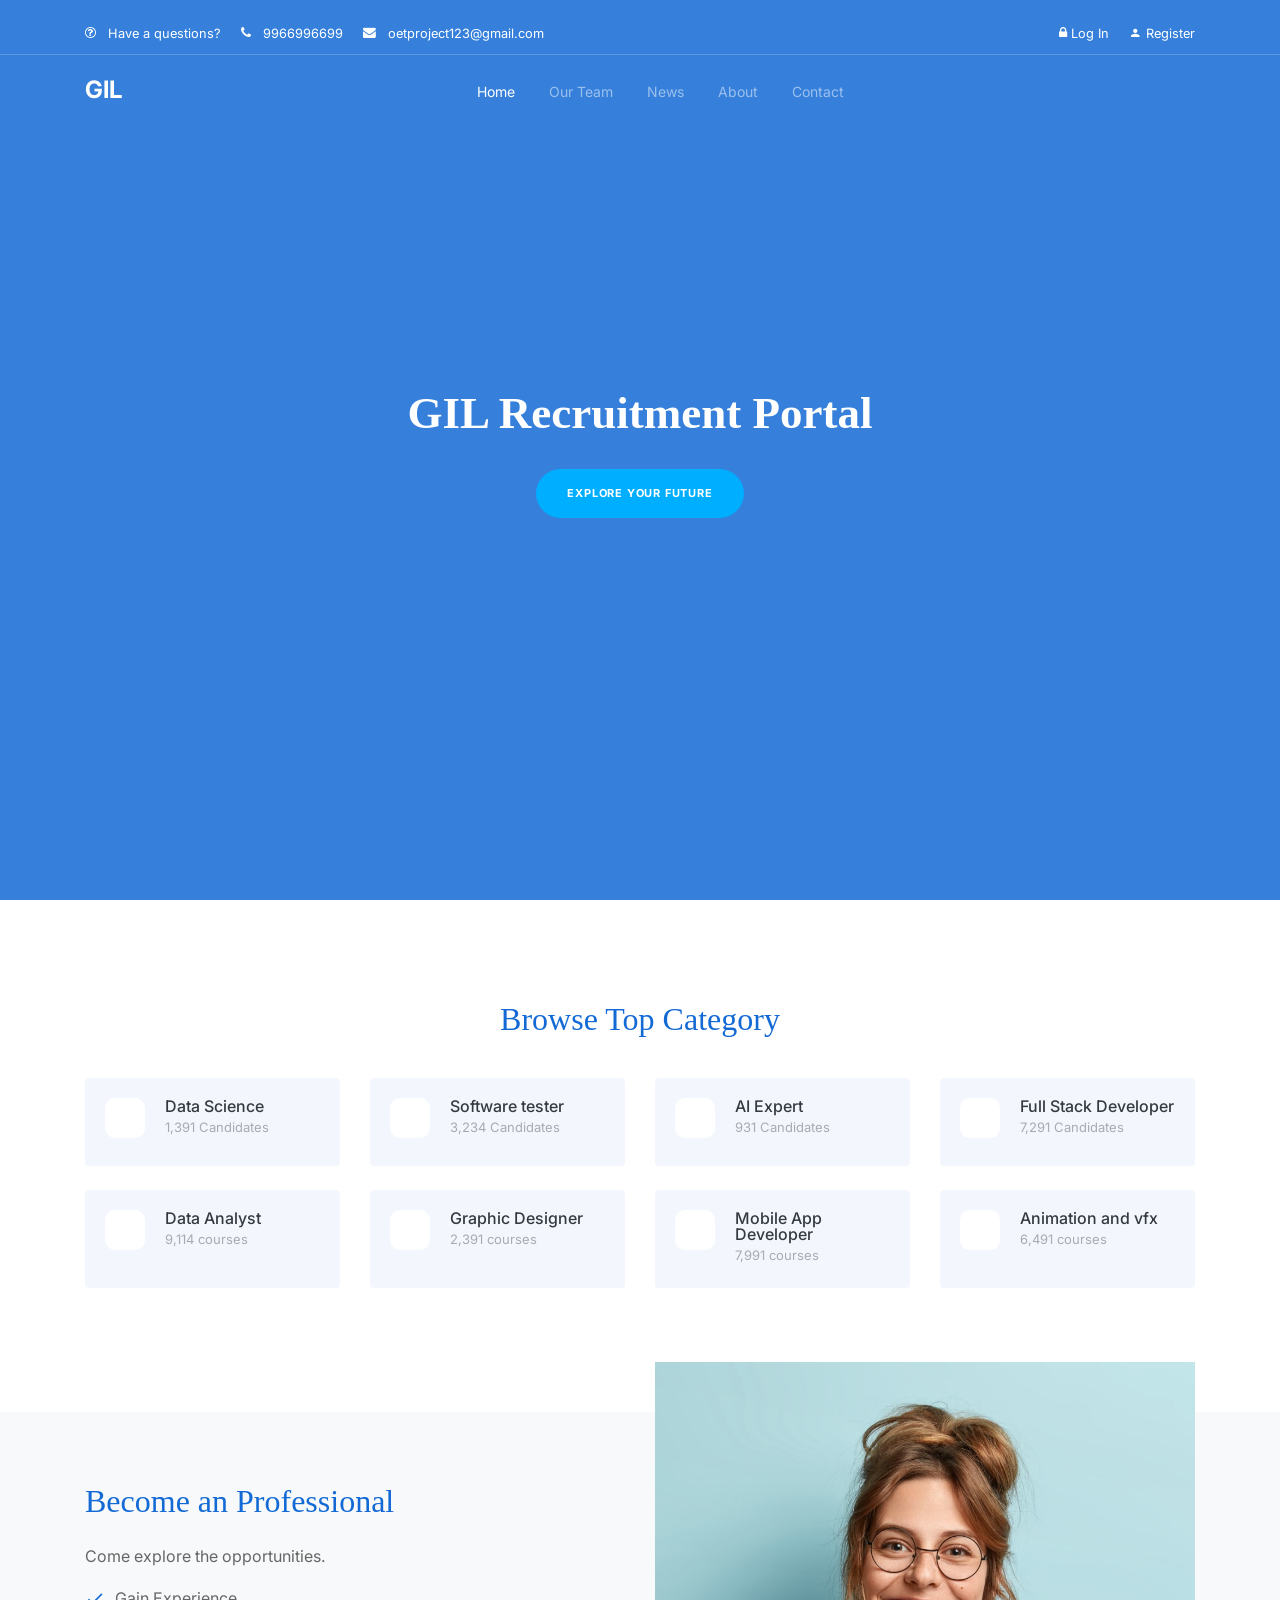
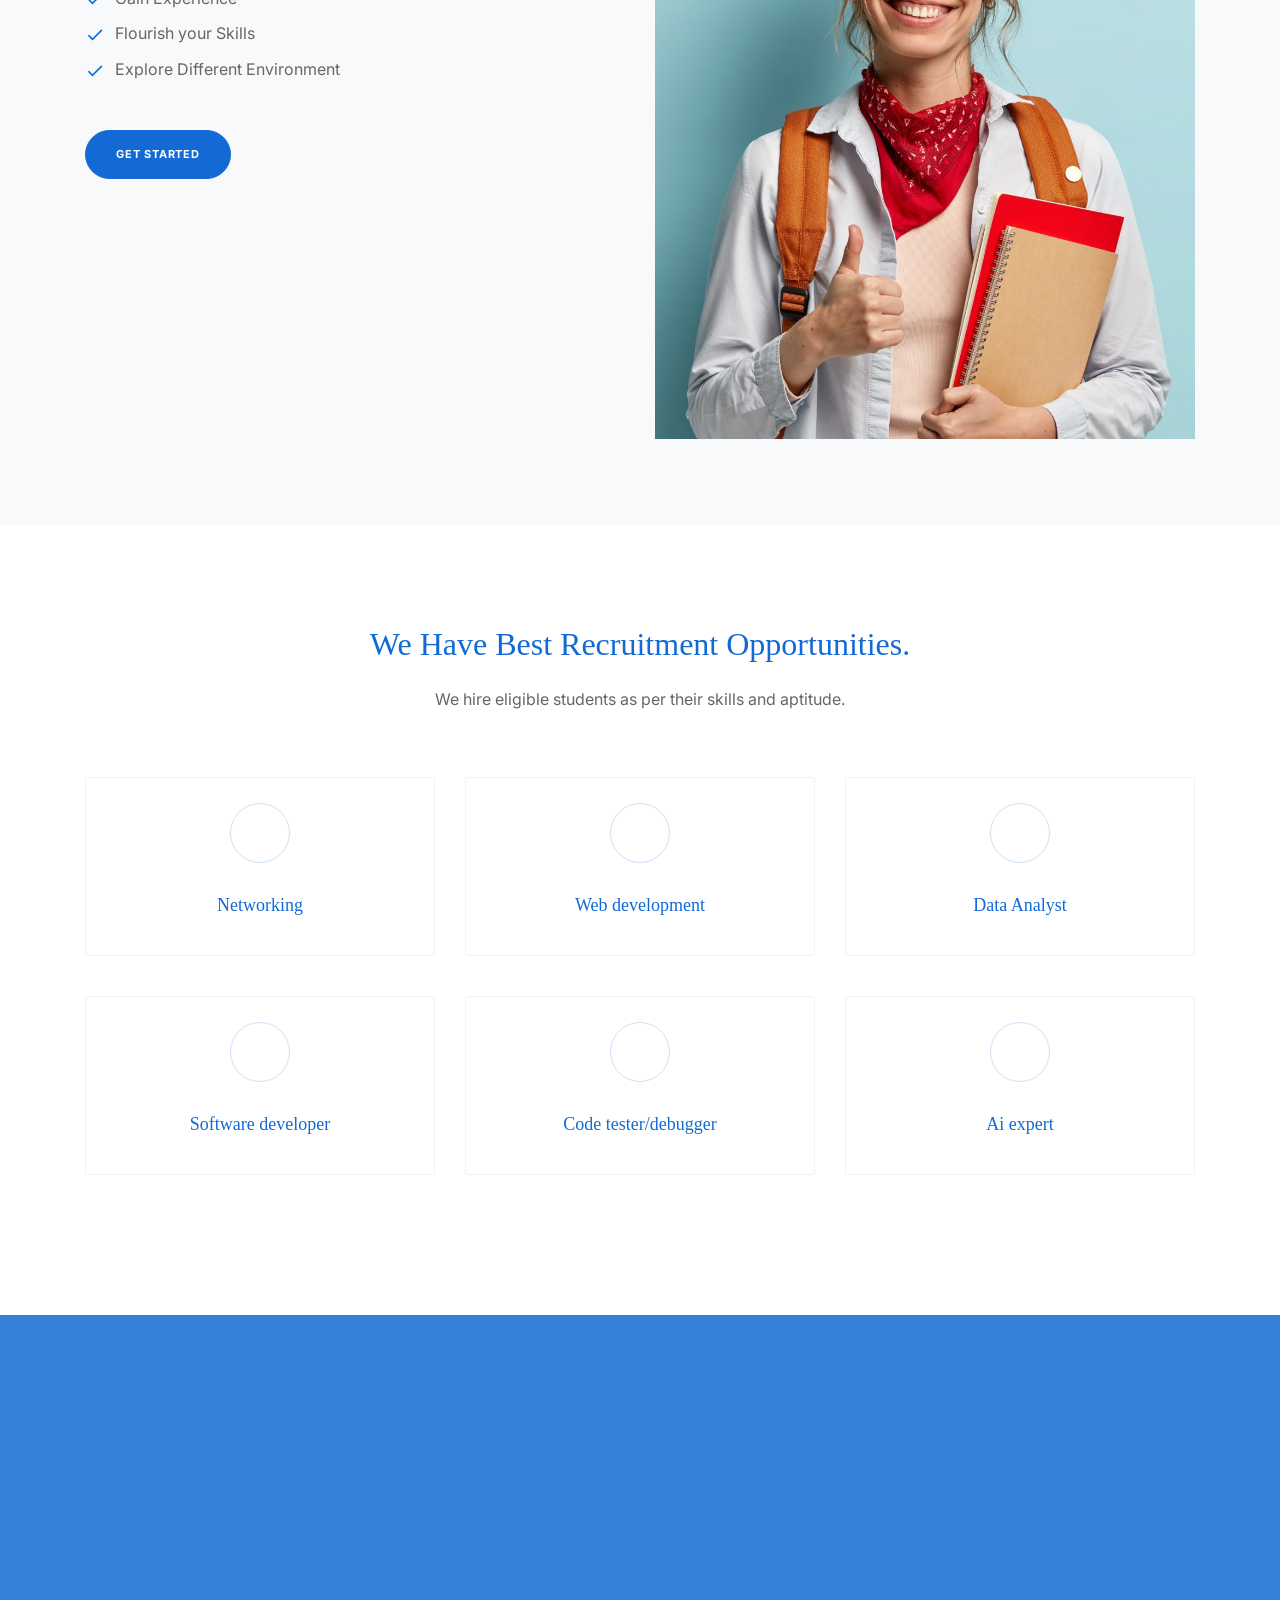
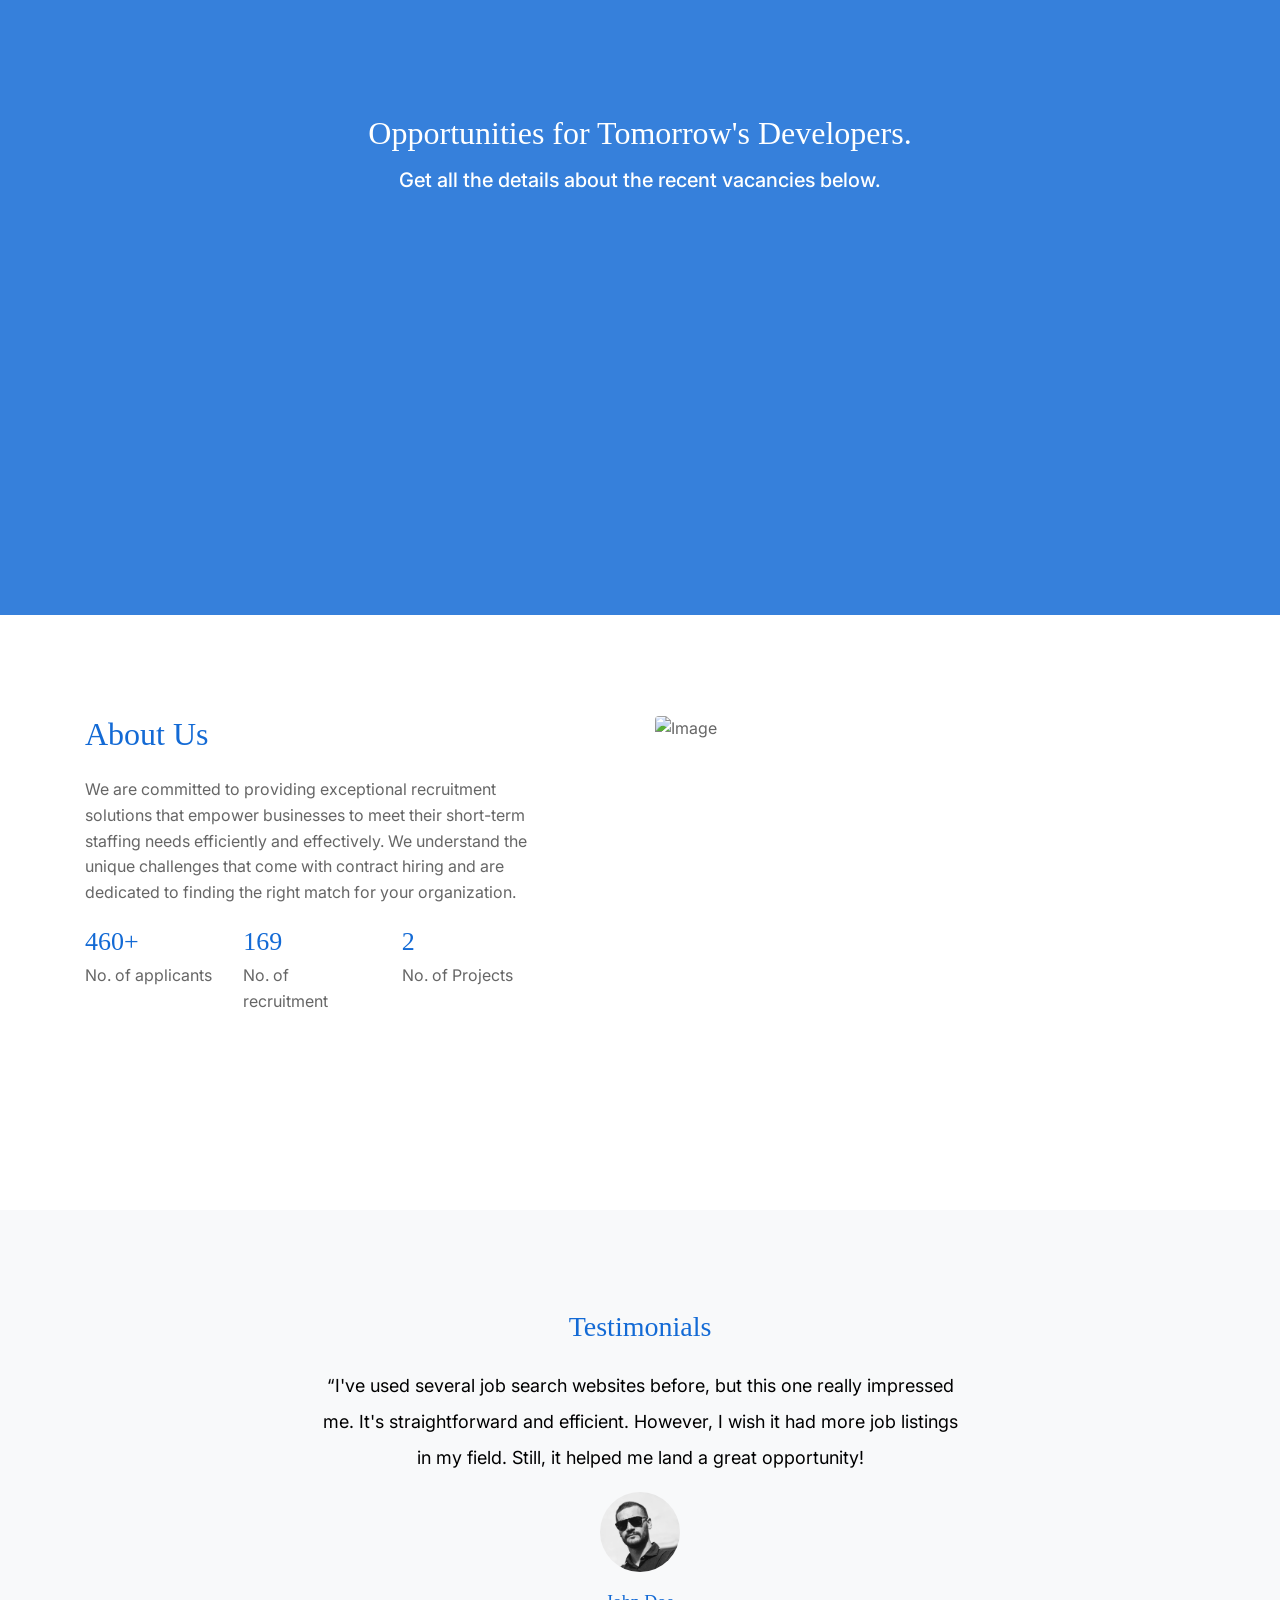
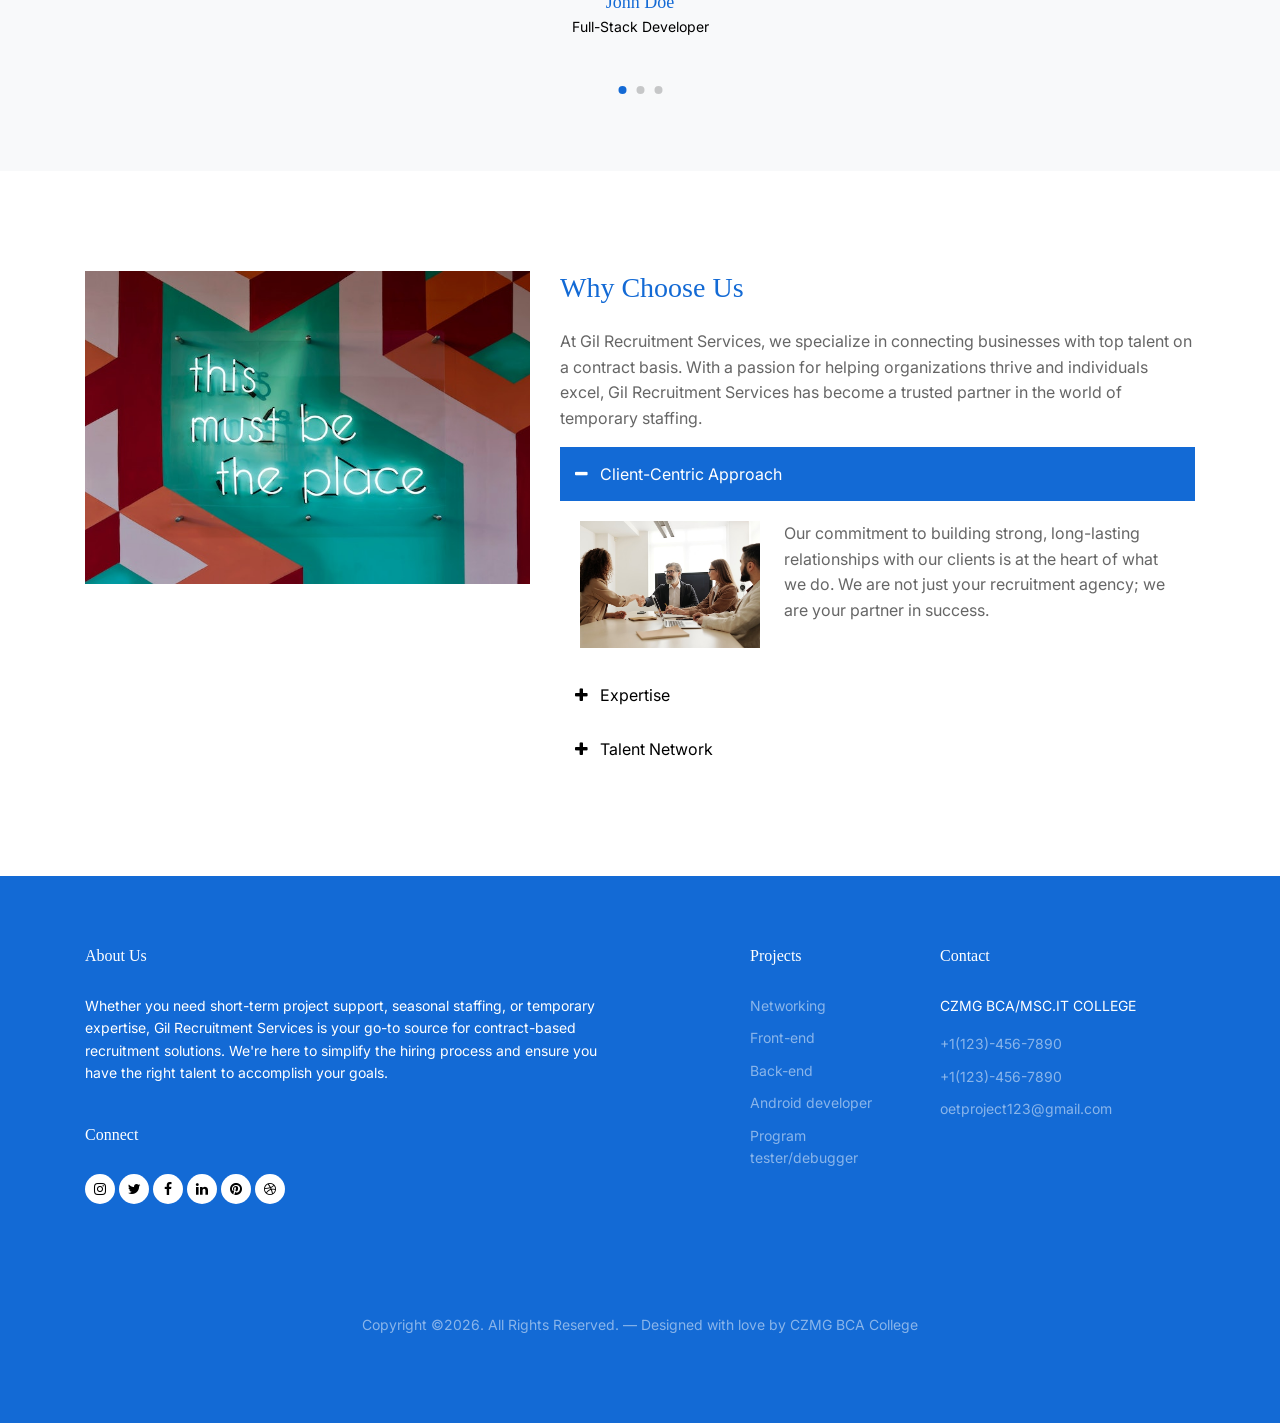
==== index.html @ d631ab60 "continue from main -temp" ====
<!doctype html>
<html lang="en">

<head>
  <meta charset="utf-8">
  <meta name="viewport" content="width=device-width, initial-scale=1, shrink-to-fit=no">
  <meta name="author">
  <link rel="shortcut icon" href="assets/images/favicon.png">

  <meta name="description" content="" />
  <meta name="keywords" content="bootstrap, bootstrap4" />

  <link
    href="https://fonts.googleapis.com/css2?family=Display+Playfair:wght@400;700&family=Inter:wght@400;700&display=swap"
    rel="stylesheet">


  <link rel="stylesheet" href="https://unicons.iconscout.com/release/v4.0.0/css/line.css">
  <link rel="stylesheet" href="assets/css/bootstrap.min.css">
  <link rel="stylesheet" href="assets/css/animate.min.css">
  <link rel="stylesheet" href="assets/css/owl.carousel.min.css">
  <link rel="stylesheet" href="assets/css/owl.theme.default.min.css">
  <link rel="stylesheet" href="assets/css/jquery.fancybox.min.css">
  <link rel="stylesheet" href="assets/fonts/icomoon/style.css">
  <link rel="stylesheet" href="assets/fonts/flaticon/font/flaticon.css">
  <link rel="stylesheet" href="assets/css/aos.css">
  <link rel="stylesheet" href="assets/css/style.css">

  <title>GIL Recruitment Portal</title>
</head>

<body>

  <div class="site-mobile-menu">
    <div class="site-mobile-menu-header">
      <div class="site-mobile-menu-close">
        <span class="icofont-close js-menu-toggle"></span>
      </div>
    </div>
    <div class="site-mobile-menu-body"></div>
  </div>



  <nav class="site-nav mb-5">
    <div class="pb-2 top-bar mb-3">
      <div class="container">
        <div class="row align-items-center">

          <div class="col-6 col-lg-9">
            <a href="#" class="small mr-3"><span class="icon-question-circle-o mr-2"></span> <span
                class="d-none d-lg-inline-block">Have a questions?</span></a>
            <a href="#" class="small mr-3"><span class="icon-phone mr-2"></span> <span
                class="d-none d-lg-inline-block">9966996699</span></a>
            <a href="#" class="small mr-3"><span class="icon-envelope mr-2"></span> <span
                class="d-none d-lg-inline-block">oetproject123@gmail.com</span></a>
          </div>

          <div class="col-6 col-lg-3 text-right">
            <a href="pages/login.php" class="small mr-3">
              <span class="icon-lock"></span>
              Log In
            </a>
            <a href="pages/register.php" class="small">
              <span class="icon-person"></span>
              Register
            </a>
          </div>

        </div>
      </div>
    </div>
    <div class="sticky-nav js-sticky-header">
      <div class="container position-relative">
        <div class="site-navigation text-center">
          <a href="index.html" class="logo menu-absolute m-0">GIL</a>

          <ul class="js-clone-nav d-none d-lg-inline-block site-menu">
            <li class="active"><a href="index.html">Home</a></li>
            <li><a href="pages/staff.html">Our Team</a></li>
            <li><a href="pages/news.html">News</a></li>
            <li><a href="pages/about.html">About</a></li>
            <li><a href="pages/contact.html">Contact</a></li>
          </ul>
          <a href="#" class="burger ml-auto float-right site-menu-toggle js-menu-toggle d-inline-block d-lg-none light"
            data-toggle="collapse" data-target="#main-navbar">
            <span></span>
          </a>

        </div>
      </div>
    </div>
  </nav>


  <div class="untree_co-hero overlay" style="background-image: url('images/hero-img-1-min.jpg');">


    <div class="container" id="#container">
      <div class="row align-items-center justify-content-center">

        <div class="col-12">

          <div class="row justify-content-center ">

            <div class="col-lg-6 text-center ">
              <h1 class="mb-4 heading text-white" data-aos="fade-up" data-aos-delay="100">GIL Recruitment Portal</h1>
              <p class="mb-0" data-aos="fade-up" data-aos-delay="300"><a href="#start" class="btn btn-secondary">Explore
                  your Future</a></p>

            </div>


          </div>

        </div>

      </div> <!-- /.row -->
    </div> <!-- /.container -->

  </div> <!-- /.untree_co-hero -->


  <div class="untree_co-section">
    <div class="container">
      <div class="row justify-content-center mb-3">
        <div class="col-lg-7 text-center" data-aos="fade-up" data-aos-delay="0">
          <h2 class="line-bottom text-center mb-4">Browse Top Category </h2>
        </div>
      </div>
      <div class="row align-items-stretch">
        <div class="col-sm-6 col-md-6 col-lg-3 mb-4" data-aos="fade-up" data-aos-delay="0">
          <a href="#" class="category d-flex align-items-start h-100">
            <div>
              <i class="uil uil-atom"></i>
            </div>
            <div>
              <h3>Data Science</h3>
              <span>1,391 Candidates</span>
            </div>
          </a>
        </div>
        <div class="col-sm-6 col-md-6 col-lg-3 mb-4" data-aos="fade-up" data-aos-delay="100">
          <a href="#" class="category d-flex align-items-start h-100">
            <div>
              <i class="uil uil-briefcase"></i>
            </div>
            <div>
              <h3>Software tester</h3>
              <span>3,234 Candidates</span>
            </div>
          </a>
        </div>
        <div class="col-sm-6 col-md-6 col-lg-3 mb-4" data-aos="fade-up" data-aos-delay="200">
          <a href="#" class="category d-flex align-items-start h-100">
            <div>
              <i class="uil uil-calculator"></i>
            </div>
            <div>
              <h3>AI Expert</h3>
              <span>931 Candidates</span>
            </div>
          </a>
        </div>
        <div class="col-sm-6 col-md-6 col-lg-3 mb-4" data-aos="fade-up" data-aos-delay="300">
          <a href="#" class="category d-flex align-items-start h-100">
            <div>
              <i class="uil uil-pen"></i>
            </div>
            <div>
              <h3>Full Stack Developer</h3>
              <span>7,291 Candidates</span>
            </div>
          </a>
        </div>
        <div class="col-sm-6 col-md-6 col-lg-3 mb-4" data-aos="fade-up" data-aos-delay="0">
          <a href="#" class="category d-flex align-items-start h-100">
            <div>
              <i class="uil uil-atom"></i>
            </div>
            <div>
              <h3>Data Analyst</h3>
              <span>9,114 courses</span>
            </div>
          </a>
        </div>
        <div class="col-sm-6 col-md-6 col-lg-3 mb-4" data-aos="fade-up" data-aos-delay="100">
          <a href="#" class="category d-flex align-items-start h-100">
            <div>
              <i class="uil uil-chart-pie"></i>
            </div>
            <div>
              <h3>Graphic Designer</h3>
              <span>2,391 courses</span>
            </div>
          </a>
        </div>
        <div class="col-sm-6 col-md-6 col-lg-3 mb-4" data-aos="fade-up" data-aos-delay="200">
          <a href="#" class="category d-flex align-items-start h-100">
            <div>
              <i class="uil uil-pen"></i>
            </div>
            <div>
              <h3>Mobile App Developer </h3>
              <span>7,991 courses</span>
            </div>
          </a>
        </div>
        <div class="col-sm-6 col-md-6 col-lg-3 mb-4" data-aos="fade-up" data-aos-delay="300">
          <a href="#" class="category d-flex align-items-start h-100">
            <div>
              <i class="uil uil-circle-layer"></i>
            </div>
            <div>
              <h3>Animation and vfx</h3>
              <span>6,491 courses</span>
            </div>
          </a>
        </div>


      </div>
    </div>
  </div>

  <div class="services-section">
    <div class="container">
      <div class="row justify-content-between">
        <div class="col-lg-4 mb-5 mb-lg-0">

          <div class="section-title mb-3" data-aos="fade-up" data-aos-delay="0">
            <h2 class="line-bottom mb-4" id="start">Become an Professional</h2>
          </div>

          <p data-aos="fade-up" data-aos-delay="100">Come explore the opportunities.</p>

          <ul class="ul-check list-unstyled mb-5 primary" data-aos="fade-up" data-aos-delay="200">
            <li>Gain Experience</li>
            <li>Flourish your Skills</li>
            <li>Explore Different Environment</li>
          </ul>

          <p data-aos="fade-up" data-aos-delay="300"><a href="#" class="btn btn-primary">Get Started</a></p>

        </div>
        <div class="col-lg-6" data-aos="fade-up" data-aos-delay="0">
          <figure class="img-wrap-2">
            <img src="assets/images/teacher-min.jpg" alt="Image" class="img-fluid">
            <div class="dotted"></div>
          </figure>

        </div>
      </div>
    </div>
  </div>



  <div class="untree_co-section">
    <div class="container">
      <div class="row justify-content-center mb-5">
        <div class="col-lg-7 text-center" data-aos="fade-up" data-aos-delay="0">
          <h2 class="line-bottom text-center mb-4">We Have Best Recruitment Opportunities.</h2>
          <p>We hire eligible students as per their skills and aptitude.</p>
        </div>
      </div>
      <div class="row">
        <div class="col-6 col-sm-6 col-md-6 col-lg-4" data-aos="fade-up" data-aos-delay="100">
          <div class="feature">
            <span class="uil uil-pen"></span>
            <h3>Networking</h3>
            
          </div>
        </div>
        <div class="col-6 col-sm-6 col-md-6 col-lg-4" data-aos="fade-up" data-aos-delay="200">
          <div class="feature">
            <span class="uil uil-calculator-alt"></span>
            <h3>Web development</h3>

          </div>
        </div>
        <div class="col-6 col-sm-6 col-md-6 col-lg-4" data-aos="fade-up" data-aos-delay="300">
          <div class="feature">
            <span class="uil uil-book-open"></span>
            <h3>Data Analyst</h3>
            
          </div>
        </div>


        <div class="col-6 col-sm-6 col-md-6 col-lg-4" data-aos="fade-up" data-aos-delay=100">
          <div class="feature">
            <span class="uil uil-book-alt"></span>
            <h3>Software developer</h3>
           
          </div>
        </div>
        <div class="col-6 col-sm-6 col-md-6 col-lg-4" data-aos="fade-up" data-aos-delay="200">
          <div class="feature">
            <span class="uil uil-calculator"></span>
            <h3>Code tester/debugger</h3>
           
          </div>
        </div>
        <div class="col-6 col-sm-6 col-md-6 col-lg-4" data-aos="fade-up" data-aos-delay="300">
          <div class="feature">
            <span class="uil uil-circle-layer"></span>
            <h3>Ai expert</h3>
          
          </div>
        </div>
      </div>
    </div> <!-- /.container -->
  </div> <!-- /.untree_co-section -->

  <div class="untree_co-section pt-0 bg-img overlay" style="background-image: url('images/img-school-1-min.jpg');">
    <div class="container">
      <div class="row align-items-center justify-content-center text-center">
        <div class="col-lg-7">
          <h2 class="text-white mb-3" data-aos="fade-up" data-aos-delay="0">Opportunities for Tomorrow's Developers.
          </h2>
          <p class="text-white h5 mb-4" data-aos="fade-up" data-aos-delay="100">Get all the details about the recent
            vacancies below.</p>
        </div>
      </div>
    </div>
  </div> 

  <div class="untree_co-section">
    <div class="container">
      <div class="row justify-content-between">
        <div class="col-lg-5 mb-5">
          <h2 class="line-bottom mb-4" data-aos="fade-up" data-aos-delay="0">About Us</h2>
          <p data-aos="fade-up" data-aos-delay="100">We are committed to providing exceptional recruitment solutions
            that empower businesses to meet their short-term staffing needs efficiently and effectively. We understand
            the unique challenges that come with contract hiring and are dedicated to finding the right match for your
            organization.
          </p>

          <div class="row count-numbers mb-5">
            <div class="col-4 col-lg-4" data-aos="fade-up" data-aos-delay="0">
              <span class="counter d-block"><span data-number="12023">0</span><span>+</span></span>
              <span class="caption-2">No. of applicants</span>
            </div>
            <div class="col-4 col-lg-4" data-aos="fade-up" data-aos-delay="100">
              <span class="counter d-block"><span data-number="4449">0</span><span></span></span>
              <span class="caption-2">No. of recruitment</span>
            </div>
            <div class="col-4 col-lg-4" data-aos="fade-up" data-aos-delay="100">
              <span class="counter d-block"><span data-number="69">0</span><span></span></span>
              <span class="caption-2">No. of Projects</span>
            </div>
          </div>
        </div>
        <div class="col-lg-6" data-aos="fade-up" data-aos-delay="400">
          


          <img
            src="https://global-uploads.webflow.com/60b9220d74f790b74e1230f9/614e54f54f44a6b7abc39c17_360examples.jpg"
            alt="Image" class="img-fluid rounded">

        </div>
      </div>
    </div>
  </div> 

 

  <div class="untree_co-section bg-light">
    <div class="container">
      <div class="row">
        <div class="col-lg-7 text-center mx-auto">

          <h3 class="line-bottom mb-4">Testimonials</h3>
          <div class="owl-carousel wide-slider-testimonial">
            <div class="item">
              <blockquote class="block-testimonial">

                <p>
                  &ldquo;I've used several job search websites before, but this one really impressed me. It's
                  straightforward and efficient. However, I wish it had more job listings in my field. Still, it helped
                  me land a great opportunity!</p>
                <div class="author">
                  <img src="assets/images/person_1.jpg" alt="Free template by TemplateUX">
                  <h3>John Doe</h3>
                  <p class="position">Full-Stack Developer</p>
                </div>
              </blockquote>
            </div>

            <div class="item">
              <blockquote class="block-testimonial">

                <p>
                  &ldquo;The site's filters and search options make it easy to find relevant job listings. I like that
                  it saves my preferences and sends me job alerts. It's improved my job search process.</p>
                <div class="author">
                  <img src="assets/images/person_2.jpg" alt="Free template by TemplateUX">
                  <h3>James Woodland</h3>
                  <p class="position">Python Developer</p>
                </div>
              </blockquote>
            </div>

            <div class="item">
              <blockquote class="block-testimonial">

                <p>
                  &ldquo;I was hesitant to try another job search website, but this one exceeded my expectations. I
                  found my current job through it, and the company is a perfect fit. Thanks for making my job search
                  easier!.&rdquo;</p>
                <div class="author">
                  <img src="assets/images/person_3.jpg" alt="Free template by TemplateUX">
                  <h3>Rob Smith</h3>
                  <p class="position">Product Designer</p>
                </div>
              </blockquote>
            </div>
          </div>

        </div>
      </div>
    </div>
  </div>


  <div class="untree_co-section">


    <div class="container">
      <div class="row">
        <div class="col-lg-5 mr-auto mb-5 mb-lg-0" data-aos="fade-up" data-aos-delay="0">
          <img src="assets/images/pexels-1.jpg" alt="image" class="img-fluid">
        </div>
        <div class="col-lg-7 ml-auto" data-aos="fade-up" data-aos-delay="100">
          <h3 class="line-bottom mb-4">Why Choose Us</h3>
          <p>At Gil Recruitment Services, we specialize in connecting businesses with top talent on a contract basis.
            With a passion for helping organizations thrive and individuals excel, Gil Recruitment Services has become a
            trusted partner in the world of temporary staffing.
          </p>

          <div class="custom-accordion" id="accordion_1">
            <div class="accordion-item">
              <h2 class="mb-0">
                <button class="btn btn-link" type="button" data-toggle="collapse" data-target="#collapseOne"
                  aria-expanded="true" aria-controls="collapseOne">Client-Centric Approach</button>
              </h2>

              <div id="collapseOne" class="collapse show" aria-labelledby="headingOne" data-parent="#accordion_1">
                <div class="accordion-body">
                  <div class="d-flex">
                    <div class="accordion-img mr-4">
                      <img src="assets/images/pexels-2.jpg" alt="Image" class="img-fluid">
                    </div>
                    <div>
                      <p>Our commitment to building strong, long-lasting relationships with our clients is at the heart
                        of what we do. We are not just your recruitment agency; we are your partner in success.
                      </p>
                    </div>
                  </div>
                </div>
              </div>
            </div> 

            <div class="accordion-item">
              <h2 class="mb-0">
                <button class="btn btn-link collapsed" type="button" data-toggle="collapse" data-target="#collapseTwo"
                  aria-expanded="false" aria-controls="collapseTwo">Expertise</button>
              </h2>
              <div id="collapseTwo" class="collapse" aria-labelledby="headingTwo" data-parent="#accordion_1">
                <div class="accordion-body">
                  <div class="d-flex">
                    <div class="accordion-img mr-4">
                      <img src="assets/images/pexels-2.jpg" alt="Image" class="img-fluid">
                    </div>
                    <div>
                      <p> Our team of experienced recruiters possesses an in-depth understanding of various industries,
                        enabling us to identify candidates with the skills and experience necessary to meet your project
                        needs.
                      </p>
                    </div>
                  </div>
                </div>
              </div>
            </div> 
            <div class="accordion-item">
              <h2 class="mb-0">
                <button class="btn btn-link collapsed" type="button" data-toggle="collapse" data-target="#collapseThree"
                  aria-expanded="false" aria-controls="collapseThree">Talent Network</button>
              </h2>

              <div id="collapseThree" class="collapse" aria-labelledby="headingThree" data-parent="#accordion_1">
                <div class="accordion-body">
                  <div class="d-flex">
                    <div class="accordion-img mr-4">
                      <img src="assets/images/pexels-2.jpg" alt="Image" class="img-fluid">
                    </div>
                    <div>
                      <p> We have an extensive network of pre-screened professionals, ensuring you have access to a pool
                        of qualified individuals ready to hit the ground running.
                      </p>
                    </div>
                  </div>

                </div>
              </div>

            </div> 

          </div>

        </div>
      </div>
    </div>
  </div> 

  <div class="site-footer">


    <div class="container">

      <div class="row">
        <div class="col-lg-6 mr-auto">
          <div class="widget">
            <h3>About Us<span class="text-primary">.</span> </h3>
            <p>Whether you need short-term project support, seasonal staffing, or temporary expertise, Gil Recruitment
              Services is your go-to source for contract-based recruitment solutions. We're here to simplify the hiring
              process and ensure you have the right talent to accomplish your goals.
            </p>
          </div> 
          <div class="widget">
            <h3>Connect</h3>
            <ul class="list-unstyled social">
              <li><a href="#"><span class="icon-instagram"></span></a></li>
              <li><a href="#"><span class="icon-twitter"></span></a></li>
              <li><a href="#"><span class="icon-facebook"></span></a></li>
              <li><a href="#"><span class="icon-linkedin"></span></a></li>
              <li><a href="#"><span class="icon-pinterest"></span></a></li>
              <li><a href="#"><span class="icon-dribbble"></span></a></li>
            </ul>
          </div>
        </div>

        <div class="col-lg-2 ml-auto">
          <div class="widget">
            <h3>Projects</h3>
            <ul class="list-unstyled float-left links">
              <li><a href="#">Networking</a></li>
              <li><a href="#">Front-end</a></li>
              <li><a href="#">Back-end</a></li>
              <li><a href="#">Android developer</a></li>
              <li><a href="#">Program tester/debugger</a></li>
            </ul>
          </div> <!-- /.widget -->
        </div> <!-- /.col-lg-3 -->

        

        <div class="col-lg-3">
          <div class="widget">
            <h3>Contact</h3>
            <address>CZMG BCA/MSC.IT COLLEGE</address>
            <ul class="list-unstyled links mb-4">
              <li><a href="tel://11234567890">+1(123)-456-7890</a></li>
              <li><a href="tel://11234567890">+1(123)-456-7890</a></li>
              <li><a href="mailto:info@mydomain.com">oetproject123@gmail.com</a></li>
            </ul>
          </div> 
        </div>


      </div>

      <div class="row mt-5">
        <div class="col-12 text-center">
          <p> <p class="copyright">Copyright &copy;<script>document.write(new Date().getFullYear());</script>. All Rights Reserved. &mdash; Designed with love by CZMG  BCA College  <!-- License information: https://untree.co/license/ -->
            
        </div>
      </div>
    </div> 

  <div id="overlayer"></div>
  <div class="loader">
    <div class="spinner-border" role="status">
      <span class="sr-only">Loading...</span>
    </div>
  </div>

  <script src="assets/js/jquery-3.4.1.min.js"></script>
  <script src="assets/js/popper.min.js"></script>
  <script src="assets/js/bootstrap.min.js"></script>
  <script src="assets/js/owl.carousel.min.js"></script>
  <script src="assets/js/jquery.animateNumber.min.js"></script>
  <script src="assets/js/jquery.waypoints.min.js"></script>
  <script src="assets/js/jquery.fancybox.min.js"></script>
  <script src="assets/js/jquery.sticky.js"></script>
  <script src="assets/js/aos.js"></script>
  <script src="assets/js/custom.js"></script>


</body>

</html>
---- assets/fonts/icomoon/style.css ----
@font-face {
  font-family: 'icomoon';
  src:  url('fonts/icomoon.eot?10si43');
  src:  url('fonts/icomoon.eot?10si43#iefix') format('embedded-opentype'),
    url('fonts/icomoon.ttf?10si43') format('truetype'),
    url('fonts/icomoon.woff?10si43') format('woff'),
    url('fonts/icomoon.svg?10si43#icomoon') format('svg');
  font-weight: normal;
  font-style: normal;
}

[class^="icon-"], [class*=" icon-"] {
  /* use !important to prevent issues with browser extensions that change fonts */
  font-family: 'icomoon' !important;
  speak: none;
  font-style: normal;
  font-weight: normal;
  font-variant: normal;
  text-transform: none;
  line-height: 1;

  /* Better Font Rendering =========== */
  -webkit-font-smoothing: antialiased;
  -moz-osx-font-smoothing: grayscale;
}

.icon-asterisk:before {
  content: "\f069";
}
.icon-plus:before {
  content: "\f067";
}
.icon-question:before {
  content: "\f128";
}
.icon-minus:before {
  content: "\f068";
}
.icon-glass:before {
  content: "\f000";
}
.icon-music:before {
  content: "\f001";
}
.icon-search:before {
  content: "\f002";
}
.icon-envelope-o:before {
  content: "\f003";
}
.icon-heart:before {
  content: "\f004";
}
.icon-star:before {
  content: "\f005";
}
.icon-star-o:before {
  content: "\f006";
}
.icon-user:before {
  content: "\f007";
}
.icon-film:before {
  content: "\f008";
}
.icon-th-large:before {
  content: "\f009";
}
.icon-th:before {
  content: "\f00a";
}
.icon-th-list:before {
  content: "\f00b";
}
.icon-check:before {
  content: "\f00c";
}
.icon-close:before {
  content: "\f00d";
}
.icon-remove:before {
  content: "\f00d";
}
.icon-times:before {
  content: "\f00d";
}
.icon-search-plus:before {
  content: "\f00e";
}
.icon-search-minus:before {
  content: "\f010";
}
.icon-power-off:before {
  content: "\f011";
}
.icon-signal:before {
  content: "\f012";
}
.icon-cog:before {
  content: "\f013";
}
.icon-gear:before {
  content: "\f013";
}
.icon-trash-o:before {
  content: "\f014";
}
.icon-home:before {
  content: "\f015";
}
.icon-file-o:before {
  content: "\f016";
}
.icon-clock-o:before {
  content: "\f017";
}
.icon-road:before {
  content: "\f018";
}
.icon-download:before {
  content: "\f019";
}
.icon-arrow-circle-o-down:before {
  content: "\f01a";
}
.icon-arrow-circle-o-up:before {
  content: "\f01b";
}
.icon-inbox:before {
  content: "\f01c";
}
.icon-play-circle-o:before {
  content: "\f01d";
}
.icon-repeat:before {
  content: "\f01e";
}
.icon-rotate-right:before {
  content: "\f01e";
}
.icon-refresh:before {
  content: "\f021";
}
.icon-list-alt:before {
  content: "\f022";
}
.icon-lock:before {
  content: "\f023";
}
.icon-flag:before {
  content: "\f024";
}
.icon-headphones:before {
  content: "\f025";
}
.icon-volume-off:before {
  content: "\f026";
}
.icon-volume-down:before {
  content: "\f027";
}
.icon-volume-up:before {
  content: "\f028";
}
.icon-qrcode:before {
  content: "\f029";
}
.icon-barcode:before {
  content: "\f02a";
}
.icon-tag:before {
  content: "\f02b";
}
.icon-tags:before {
  content: "\f02c";
}
.icon-book:before {
  content: "\f02d";
}
.icon-bookmark:before {
  content: "\f02e";
}
.icon-print:before {
  content: "\f02f";
}
.icon-camera:before {
  content: "\f030";
}
.icon-font:before {
  content: "\f031";
}
.icon-bold:before {
  content: "\f032";
}
.icon-italic:before {
  content: "\f033";
}
.icon-text-height:before {
  content: "\f034";
}
.icon-text-width:before {
  content: "\f035";
}
.icon-align-left:before {
  content: "\f036";
}
.icon-align-center:before {
  content: "\f037";
}
.icon-align-right:before {
  content: "\f038";
}
.icon-align-justify:before {
  content: "\f039";
}
.icon-list:before {
  content: "\f03a";
}
.icon-dedent:before {
  content: "\f03b";
}
.icon-outdent:before {
  content: "\f03b";
}
.icon-indent:before {
  content: "\f03c";
}
.icon-video-camera:before {
  content: "\f03d";
}
.icon-image:before {
  content: "\f03e";
}
.icon-photo:before {
  content: "\f03e";
}
.icon-picture-o:before {
  content: "\f03e";
}
.icon-pencil:before {
  content: "\f040";
}
.icon-map-marker:before {
  content: "\f041";
}
.icon-adjust:before {
  content: "\f042";
}
.icon-tint:before {
  content: "\f043";
}
.icon-edit:before {
  content: "\f044";
}
.icon-pencil-square-o:before {
  content: "\f044";
}
.icon-share-square-o:before {
  content: "\f045";
}
.icon-check-square-o:before {
  content: "\f046";
}
.icon-arrows:before {
  content: "\f047";
}
.icon-step-backward:before {
  content: "\f048";
}
.icon-fast-backward:before {
  content: "\f049";
}
.icon-backward:before {
  content: "\f04a";
}
.icon-play:before {
  content: "\f04b";
}
.icon-pause:before {
  content: "\f04c";
}
.icon-stop:before {
  content: "\f04d";
}
.icon-forward:before {
  content: "\f04e";
}
.icon-fast-forward:before {
  content: "\f050";
}
.icon-step-forward:before {
  content: "\f051";
}
.icon-eject:before {
  content: "\f052";
}
.icon-chevron-left:before {
  content: "\f053";
}
.icon-chevron-right:before {
  content: "\f054";
}
.icon-plus-circle:before {
  content: "\f055";
}
.icon-minus-circle:before {
  content: "\f056";
}
.icon-times-circle:before {
  content: "\f057";
}
.icon-check-circle:before {
  content: "\f058";
}
.icon-question-circle:before {
  content: "\f059";
}
.icon-info-circle:before {
  content: "\f05a";
}
.icon-crosshairs:before {
  content: "\f05b";
}
.icon-times-circle-o:before {
  content: "\f05c";
}
.icon-check-circle-o:before {
  content: "\f05d";
}
.icon-ban:before {
  content: "\f05e";
}
.icon-arrow-left:before {
  content: "\f060";
}
.icon-arrow-right:before {
  content: "\f061";
}
.icon-arrow-up:before {
  content: "\f062";
}
.icon-arrow-down:before {
  content: "\f063";
}
.icon-mail-forward:before {
  content: "\f064";
}
.icon-share:before {
  content: "\f064";
}
.icon-expand:before {
  content: "\f065";
}
.icon-compress:before {
  content: "\f066";
}
.icon-exclamation-circle:before {
  content: "\f06a";
}
.icon-gift:before {
  content: "\f06b";
}
.icon-leaf:before {
  content: "\f06c";
}
.icon-fire:before {
  content: "\f06d";
}
.icon-eye:before {
  content: "\f06e";
}
.icon-eye-slash:before {
  content: "\f070";
}
.icon-exclamation-triangle:before {
  content: "\f071";
}
.icon-warning:before {
  content: "\f071";
}
.icon-plane:before {
  content: "\f072";
}
.icon-calendar:before {
  content: "\f073";
}
.icon-random:before {
  content: "\f074";
}
.icon-comment:before {
  content: "\f075";
}
.icon-magnet:before {
  content: "\f076";
}
.icon-chevron-up:before {
  content: "\f077";
}
.icon-chevron-down:before {
  content: "\f078";
}
.icon-retweet:before {
  content: "\f079";
}
.icon-shopping-cart:before {
  content: "\f07a";
}
.icon-folder:before {
  content: "\f07b";
}
.icon-folder-open:before {
  content: "\f07c";
}
.icon-arrows-v:before {
  content: "\f07d";
}
.icon-arrows-h:before {
  content: "\f07e";
}
.icon-bar-chart:before {
  content: "\f080";
}
.icon-bar-chart-o:before {
  content: "\f080";
}
.icon-twitter-square:before {
  content: "\f081";
}
.icon-facebook-square:before {
  content: "\f082";
}
.icon-camera-retro:before {
  content: "\f083";
}
.icon-key:before {
  content: "\f084";
}
.icon-cogs:before {
  content: "\f085";
}
.icon-gears:before {
  content: "\f085";
}
.icon-comments:before {
  content: "\f086";
}
.icon-thumbs-o-up:before {
  content: "\f087";
}
.icon-thumbs-o-down:before {
  content: "\f088";
}
.icon-star-half:before {
  content: "\f089";
}
.icon-heart-o:before {
  content: "\f08a";
}
.icon-sign-out:before {
  content: "\f08b";
}
.icon-linkedin-square:before {
  content: "\f08c";
}
.icon-thumb-tack:before {
  content: "\f08d";
}
.icon-external-link:before {
  content: "\f08e";
}
.icon-sign-in:before {
  content: "\f090";
}
.icon-trophy:before {
  content: "\f091";
}
.icon-github-square:before {
  content: "\f092";
}
.icon-upload:before {
  content: "\f093";
}
.icon-lemon-o:before {
  content: "\f094";
}
.icon-phone:before {
  content: "\f095";
}
.icon-square-o:before {
  content: "\f096";
}
.icon-bookmark-o:before {
  content: "\f097";
}
.icon-phone-square:before {
  content: "\f098";
}
.icon-twitter:before {
  content: "\f099";
}
.icon-facebook:before {
  content: "\f09a";
}
.icon-facebook-f:before {
  content: "\f09a";
}
.icon-github:before {
  content: "\f09b";
}
.icon-unlock:before {
  content: "\f09c";
}
.icon-credit-card:before {
  content: "\f09d";
}
.icon-feed:before {
  content: "\f09e";
}
.icon-rss:before {
  content: "\f09e";
}
.icon-hdd-o:before {
  content: "\f0a0";
}
.icon-bullhorn:before {
  content: "\f0a1";
}
.icon-bell-o:before {
  content: "\f0a2";
}
.icon-certificate:before {
  content: "\f0a3";
}
.icon-hand-o-right:before {
  content: "\f0a4";
}
.icon-hand-o-left:before {
  content: "\f0a5";
}
.icon-hand-o-up:before {
  content: "\f0a6";
}
.icon-hand-o-down:before {
  content: "\f0a7";
}
.icon-arrow-circle-left:before {
  content: "\f0a8";
}
.icon-arrow-circle-right:before {
  content: "\f0a9";
}
.icon-arrow-circle-up:before {
  content: "\f0aa";
}
.icon-arrow-circle-down:before {
  content: "\f0ab";
}
.icon-globe:before {
  content: "\f0ac";
}
.icon-wrench:before {
  content: "\f0ad";
}
.icon-tasks:before {
  content: "\f0ae";
}
.icon-filter:before {
  content: "\f0b0";
}
.icon-briefcase:before {
  content: "\f0b1";
}
.icon-arrows-alt:before {
  content: "\f0b2";
}
.icon-group:before {
  content: "\f0c0";
}
.icon-users:before {
  content: "\f0c0";
}
.icon-chain:before {
  content: "\f0c1";
}
.icon-link:before {
  content: "\f0c1";
}
.icon-cloud:before {
  content: "\f0c2";
}
.icon-flask:before {
  content: "\f0c3";
}
.icon-cut:before {
  content: "\f0c4";
}
.icon-scissors:before {
  content: "\f0c4";
}
.icon-copy:before {
  content: "\f0c5";
}
.icon-files-o:before {
  content: "\f0c5";
}
.icon-paperclip:before {
  content: "\f0c6";
}
.icon-floppy-o:before {
  content: "\f0c7";
}
.icon-save:before {
  content: "\f0c7";
}
.icon-square:before {
  content: "\f0c8";
}
.icon-bars:before {
  content: "\f0c9";
}
.icon-navicon:before {
  content: "\f0c9";
}
.icon-reorder:before {
  content: "\f0c9";
}
.icon-list-ul:before {
  content: "\f0ca";
}
.icon-list-ol:before {
  content: "\f0cb";
}
.icon-strikethrough:before {
  content: "\f0cc";
}
.icon-underline:before {
  content: "\f0cd";
}
.icon-table:before {
  content: "\f0ce";
}
.icon-magic:before {
  content: "\f0d0";
}
.icon-truck:before {
  content: "\f0d1";
}
.icon-pinterest:before {
  content: "\f0d2";
}
.icon-pinterest-square:before {
  content: "\f0d3";
}
.icon-google-plus-square:before {
  content: "\f0d4";
}
.icon-google-plus:before {
  content: "\f0d5";
}
.icon-money:before {
  content: "\f0d6";
}
.icon-caret-down:before {
  content: "\f0d7";
}
.icon-caret-up:before {
  content: "\f0d8";
}
.icon-caret-left:before {
  content: "\f0d9";
}
.icon-caret-right:before {
  content: "\f0da";
}
.icon-columns:before {
  content: "\f0db";
}
.icon-sort:before {
  content: "\f0dc";
}
.icon-unsorted:before {
  content: "\f0dc";
}
.icon-sort-desc:before {
  content: "\f0dd";
}
.icon-sort-down:before {
  content: "\f0dd";
}
.icon-sort-asc:before {
  content: "\f0de";
}
.icon-sort-up:before {
  content: "\f0de";
}
.icon-envelope:before {
  content: "\f0e0";
}
.icon-linkedin:before {
  content: "\f0e1";
}
.icon-rotate-left:before {
  content: "\f0e2";
}
.icon-undo:before {
  content: "\f0e2";
}
.icon-gavel:before {
  content: "\f0e3";
}
.icon-legal:before {
  content: "\f0e3";
}
.icon-dashboard:before {
  content: "\f0e4";
}
.icon-tachometer:before {
  content: "\f0e4";
}
.icon-comment-o:before {
  content: "\f0e5";
}
.icon-comments-o:before {
  content: "\f0e6";
}
.icon-bolt:before {
  content: "\f0e7";
}
.icon-flash:before {
  content: "\f0e7";
}
.icon-sitemap:before {
  content: "\f0e8";
}
.icon-umbrella:before {
  content: "\f0e9";
}
.icon-clipboard:before {
  content: "\f0ea";
}
.icon-paste:before {
  content: "\f0ea";
}
.icon-lightbulb-o:before {
  content: "\f0eb";
}
.icon-exchange:before {
  content: "\f0ec";
}
.icon-cloud-download:before {
  content: "\f0ed";
}
.icon-cloud-upload:before {
  content: "\f0ee";
}
.icon-user-md:before {
  content: "\f0f0";
}
.icon-stethoscope:before {
  content: "\f0f1";
}
.icon-suitcase:before {
  content: "\f0f2";
}
.icon-bell:before {
  content: "\f0f3";
}
.icon-coffee:before {
  content: "\f0f4";
}
.icon-cutlery:before {
  content: "\f0f5";
}
.icon-file-text-o:before {
  content: "\f0f6";
}
.icon-building-o:before {
  content: "\f0f7";
}
.icon-hospital-o:before {
  content: "\f0f8";
}
.icon-ambulance:before {
  content: "\f0f9";
}
.icon-medkit:before {
  content: "\f0fa";
}
.icon-fighter-jet:before {
  content: "\f0fb";
}
.icon-beer:before {
  content: "\f0fc";
}
.icon-h-square:before {
  content: "\f0fd";
}
.icon-plus-square:before {
  content: "\f0fe";
}
.icon-angle-double-left:before {
  content: "\f100";
}
.icon-angle-double-right:before {
  content: "\f101";
}
.icon-angle-double-up:before {
  content: "\f102";
}
.icon-angle-double-down:before {
  content: "\f103";
}
.icon-angle-left:before {
  content: "\f104";
}
.icon-angle-right:before {
  content: "\f105";
}
.icon-angle-up:before {
  content: "\f106";
}
.icon-angle-down:before {
  content: "\f107";
}
.icon-desktop:before {
  content: "\f108";
}
.icon-laptop:before {
  content: "\f109";
}
.icon-tablet:before {
  content: "\f10a";
}
.icon-mobile:before {
  content: "\f10b";
}
.icon-mobile-phone:before {
  content: "\f10b";
}
.icon-circle-o:before {
  content: "\f10c";
}
.icon-quote-left:before {
  content: "\f10d";
}
.icon-quote-right:before {
  content: "\f10e";
}
.icon-spinner:before {
  content: "\f110";
}
.icon-circle:before {
  content: "\f111";
}
.icon-mail-reply:before {
  content: "\f112";
}
.icon-reply:before {
  content: "\f112";
}
.icon-github-alt:before {
  content: "\f113";
}
.icon-folder-o:before {
  content: "\f114";
}
.icon-folder-open-o:before {
  content: "\f115";
}
.icon-smile-o:before {
  content: "\f118";
}
.icon-frown-o:before {
  content: "\f119";
}
.icon-meh-o:before {
  content: "\f11a";
}
.icon-gamepad:before {
  content: "\f11b";
}
.icon-keyboard-o:before {
  content: "\f11c";
}
.icon-flag-o:before {
  content: "\f11d";
}
.icon-flag-checkered:before {
  content: "\f11e";
}
.icon-terminal:before {
  content: "\f120";
}
.icon-code:before {
  content: "\f121";
}
.icon-mail-reply-all:before {
  content: "\f122";
}
.icon-reply-all:before {
  content: "\f122";
}
.icon-star-half-empty:before {
  content: "\f123";
}
.icon-star-half-full:before {
  content: "\f123";
}
.icon-star-half-o:before {
  content: "\f123";
}
.icon-location-arrow:before {
  content: "\f124";
}
.icon-crop:before {
  content: "\f125";
}
.icon-code-fork:before {
  content: "\f126";
}
.icon-chain-broken:before {
  content: "\f127";
}
.icon-unlink:before {
  content: "\f127";
}
.icon-info:before {
  content: "\f129";
}
.icon-exclamation:before {
  content: "\f12a";
}
.icon-superscript:before {
  content: "\f12b";
}
.icon-subscript:before {
  content: "\f12c";
}
.icon-eraser:before {
  content: "\f12d";
}
.icon-puzzle-piece:before {
  content: "\f12e";
}
.icon-microphone:before {
  content: "\f130";
}
.icon-microphone-slash:before {
  content: "\f131";
}
.icon-shield:before {
  content: "\f132";
}
.icon-calendar-o:before {
  content: "\f133";
}
.icon-fire-extinguisher:before {
  content: "\f134";
}
.icon-rocket:before {
  content: "\f135";
}
.icon-maxcdn:before {
  content: "\f136";
}
.icon-chevron-circle-left:before {
  content: "\f137";
}
.icon-chevron-circle-right:before {
  content: "\f138";
}
.icon-chevron-circle-up:before {
  content: "\f139";
}
.icon-chevron-circle-down:before {
  content: "\f13a";
}
.icon-html5:before {
  content: "\f13b";
}
.icon-css3:before {
  content: "\f13c";
}
.icon-anchor:before {
  content: "\f13d";
}
.icon-unlock-alt:before {
  content: "\f13e";
}
.icon-bullseye:before {
  content: "\f140";
}
.icon-ellipsis-h:before {
  content: "\f141";
}
.icon-ellipsis-v:before {
  content: "\f142";
}
.icon-rss-square:before {
  content: "\f143";
}
.icon-play-circle:before {
  content: "\f144";
}
.icon-ticket:before {
  content: "\f145";
}
.icon-minus-square:before {
  content: "\f146";
}
.icon-minus-square-o:before {
  content: "\f147";
}
.icon-level-up:before {
  content: "\f148";
}
.icon-level-down:before {
  content: "\f149";
}
.icon-check-square:before {
  content: "\f14a";
}
.icon-pencil-square:before {
  content: "\f14b";
}
.icon-external-link-square:before {
  content: "\f14c";
}
.icon-share-square:before {
  content: "\f14d";
}
.icon-compass:before {
  content: "\f14e";
}
.icon-caret-square-o-down:before {
  content: "\f150";
}
.icon-toggle-down:before {
  content: "\f150";
}
.icon-caret-square-o-up:before {
  content: "\f151";
}
.icon-toggle-up:before {
  content: "\f151";
}
.icon-caret-square-o-right:before {
  content: "\f152";
}
.icon-toggle-right:before {
  content: "\f152";
}
.icon-eur:before {
  content: "\f153";
}
.icon-euro:before {
  content: "\f153";
}
.icon-gbp:before {
  content: "\f154";
}
.icon-dollar:before {
  content: "\f155";
}
.icon-usd:before {
  content: "\f155";
}
.icon-inr:before {
  content: "\f156";
}
.icon-rupee:before {
  content: "\f156";
}
.icon-cny:before {
  content: "\f157";
}
.icon-jpy:before {
  content: "\f157";
}
.icon-rmb:before {
  content: "\f157";
}
.icon-yen:before {
  content: "\f157";
}
.icon-rouble:before {
  content: "\f158";
}
.icon-rub:before {
  content: "\f158";
}
.icon-ruble:before {
  content: "\f158";
}
.icon-krw:before {
  content: "\f159";
}
.icon-won:before {
  content: "\f159";
}
.icon-bitcoin:before {
  content: "\f15a";
}
.icon-btc:before {
  content: "\f15a";
}
.icon-file:before {
  content: "\f15b";
}
.icon-file-text:before {
  content: "\f15c";
}
.icon-sort-alpha-asc:before {
  content: "\f15d";
}
.icon-sort-alpha-desc:before {
  content: "\f15e";
}
.icon-sort-amount-asc:before {
  content: "\f160";
}
.icon-sort-amount-desc:before {
  content: "\f161";
}
.icon-sort-numeric-asc:before {
  content: "\f162";
}
.icon-sort-numeric-desc:before {
  content: "\f163";
}
.icon-thumbs-up:before {
  content: "\f164";
}
.icon-thumbs-down:before {
  content: "\f165";
}
.icon-youtube-square:before {
  content: "\f166";
}
.icon-youtube:before {
  content: "\f167";
}
.icon-xing:before {
  content: "\f168";
}
.icon-xing-square:before {
  content: "\f169";
}
.icon-youtube-play:before {
  content: "\f16a";
}
.icon-dropbox:before {
  content: "\f16b";
}
.icon-stack-overflow:before {
  content: "\f16c";
}
.icon-instagram:before {
  content: "\f16d";
}
.icon-flickr:before {
  content: "\f16e";
}
.icon-adn:before {
  content: "\f170";
}
.icon-bitbucket:before {
  content: "\f171";
}
.icon-bitbucket-square:before {
  content: "\f172";
}
.icon-tumblr:before {
  content: "\f173";
}
.icon-tumblr-square:before {
  content: "\f174";
}
.icon-long-arrow-down:before {
  content: "\f175";
}
.icon-long-arrow-up:before {
  content: "\f176";
}
.icon-long-arrow-left:before {
  content: "\f177";
}
.icon-long-arrow-right:before {
  content: "\f178";
}
.icon-apple:before {
  content: "\f179";
}
.icon-windows:before {
  content: "\f17a";
}
.icon-android:before {
  content: "\f17b";
}
.icon-linux:before {
  content: "\f17c";
}
.icon-dribbble:before {
  content: "\f17d";
}
.icon-skype:before {
  content: "\f17e";
}
.icon-foursquare:before {
  content: "\f180";
}
.icon-trello:before {
  content: "\f181";
}
.icon-female:before {
  content: "\f182";
}
.icon-male:before {
  content: "\f183";
}
.icon-gittip:before {
  content: "\f184";
}
.icon-gratipay:before {
  content: "\f184";
}
.icon-sun-o:before {
  content: "\f185";
}
.icon-moon-o:before {
  content: "\f186";
}
.icon-archive:before {
  content: "\f187";
}
.icon-bug:before {
  content: "\f188";
}
.icon-vk:before {
  content: "\f189";
}
.icon-weibo:before {
  content: "\f18a";
}
.icon-renren:before {
  content: "\f18b";
}
.icon-pagelines:before {
  content: "\f18c";
}
.icon-stack-exchange:before {
  content: "\f18d";
}
.icon-arrow-circle-o-right:before {
  content: "\f18e";
}
.icon-arrow-circle-o-left:before {
  content: "\f190";
}
.icon-caret-square-o-left:before {
  content: "\f191";
}
.icon-toggle-left:before {
  content: "\f191";
}
.icon-dot-circle-o:before {
  content: "\f192";
}
.icon-wheelchair:before {
  content: "\f193";
}
.icon-vimeo-square:before {
  content: "\f194";
}
.icon-try:before {
  content: "\f195";
}
.icon-turkish-lira:before {
  content: "\f195";
}
.icon-plus-square-o:before {
  content: "\f196";
}
.icon-space-shuttle:before {
  content: "\f197";
}
.icon-slack:before {
  content: "\f198";
}
.icon-envelope-square:before {
  content: "\f199";
}
.icon-wordpress:before {
  content: "\f19a";
}
.icon-openid:before {
  content: "\f19b";
}
.icon-bank:before {
  content: "\f19c";
}
.icon-institution:before {
  content: "\f19c";
}
.icon-university:before {
  content: "\f19c";
}
.icon-graduation-cap:before {
  content: "\f19d";
}
.icon-mortar-board:before {
  content: "\f19d";
}
.icon-yahoo:before {
  content: "\f19e";
}
.icon-google:before {
  content: "\f1a0";
}
.icon-reddit:before {
  content: "\f1a1";
}
.icon-reddit-square:before {
  content: "\f1a2";
}
.icon-stumbleupon-circle:before {
  content: "\f1a3";
}
.icon-stumbleupon:before {
  content: "\f1a4";
}
.icon-delicious:before {
  content: "\f1a5";
}
.icon-digg:before {
  content: "\f1a6";
}
.icon-pied-piper-pp:before {
  content: "\f1a7";
}
.icon-pied-piper-alt:before {
  content: "\f1a8";
}
.icon-drupal:before {
  content: "\f1a9";
}
.icon-joomla:before {
  content: "\f1aa";
}
.icon-language:before {
  content: "\f1ab";
}
.icon-fax:before {
  content: "\f1ac";
}
.icon-building:before {
  content: "\f1ad";
}
.icon-child:before {
  content: "\f1ae";
}
.icon-paw:before {
  content: "\f1b0";
}
.icon-spoon:before {
  content: "\f1b1";
}
.icon-cube:before {
  content: "\f1b2";
}
.icon-cubes:before {
  content: "\f1b3";
}
.icon-behance:before {
  content: "\f1b4";
}
.icon-behance-square:before {
  content: "\f1b5";
}
.icon-steam:before {
  content: "\f1b6";
}
.icon-steam-square:before {
  content: "\f1b7";
}
.icon-recycle:before {
  content: "\f1b8";
}
.icon-automobile:before {
  content: "\f1b9";
}
.icon-car:before {
  content: "\f1b9";
}
.icon-cab:before {
  content: "\f1ba";
}
.icon-taxi:before {
  content: "\f1ba";
}
.icon-tree:before {
  content: "\f1bb";
}
.icon-spotify:before {
  content: "\f1bc";
}
.icon-deviantart:before {
  content: "\f1bd";
}
.icon-soundcloud:before {
  content: "\f1be";
}
.icon-database:before {
  content: "\f1c0";
}
.icon-file-pdf-o:before {
  content: "\f1c1";
}
.icon-file-word-o:before {
  content: "\f1c2";
}
.icon-file-excel-o:before {
  content: "\f1c3";
}
.icon-file-powerpoint-o:before {
  content: "\f1c4";
}
.icon-file-image-o:before {
  content: "\f1c5";
}
.icon-file-photo-o:before {
  content: "\f1c5";
}
.icon-file-picture-o:before {
  content: "\f1c5";
}
.icon-file-archive-o:before {
  content: "\f1c6";
}
.icon-file-zip-o:before {
  content: "\f1c6";
}
.icon-file-audio-o:before {
  content: "\f1c7";
}
.icon-file-sound-o:before {
  content: "\f1c7";
}
.icon-file-movie-o:before {
  content: "\f1c8";
}
.icon-file-video-o:before {
  content: "\f1c8";
}
.icon-file-code-o:before {
  content: "\f1c9";
}
.icon-vine:before {
  content: "\f1ca";
}
.icon-codepen:before {
  content: "\f1cb";
}
.icon-jsfiddle:before {
  content: "\f1cc";
}
.icon-life-bouy:before {
  content: "\f1cd";
}
.icon-life-buoy:before {
  content: "\f1cd";
}
.icon-life-ring:before {
  content: "\f1cd";
}
.icon-life-saver:before {
  content: "\f1cd";
}
.icon-support:before {
  content: "\f1cd";
}
.icon-circle-o-notch:before {
  content: "\f1ce";
}
.icon-ra:before {
  content: "\f1d0";
}
.icon-rebel:before {
  content: "\f1d0";
}
.icon-resistance:before {
  content: "\f1d0";
}
.icon-empire:before {
  content: "\f1d1";
}
.icon-ge:before {
  content: "\f1d1";
}
.icon-git-square:before {
  content: "\f1d2";
}
.icon-git:before {
  content: "\f1d3";
}
.icon-hacker-news:before {
  content: "\f1d4";
}
.icon-y-combinator-square:before {
  content: "\f1d4";
}
.icon-yc-square:before {
  content: "\f1d4";
}
.icon-tencent-weibo:before {
  content: "\f1d5";
}
.icon-qq:before {
  content: "\f1d6";
}
.icon-wechat:before {
  content: "\f1d7";
}
.icon-weixin:before {
  content: "\f1d7";
}
.icon-paper-plane:before {
  content: "\f1d8";
}
.icon-send:before {
  content: "\f1d8";
}
.icon-paper-plane-o:before {
  content: "\f1d9";
}
.icon-send-o:before {
  content: "\f1d9";
}
.icon-history:before {
  content: "\f1da";
}
.icon-circle-thin:before {
  content: "\f1db";
}
.icon-header:before {
  content: "\f1dc";
}
.icon-paragraph:before {
  content: "\f1dd";
}
.icon-sliders:before {
  content: "\f1de";
}
.icon-share-alt:before {
  content: "\f1e0";
}
.icon-share-alt-square:before {
  content: "\f1e1";
}
.icon-bomb:before {
  content: "\f1e2";
}
.icon-futbol-o:before {
  content: "\f1e3";
}
.icon-soccer-ball-o:before {
  content: "\f1e3";
}
.icon-tty:before {
  content: "\f1e4";
}
.icon-binoculars:before {
  content: "\f1e5";
}
.icon-plug:before {
  content: "\f1e6";
}
.icon-slideshare:before {
  content: "\f1e7";
}
.icon-twitch:before {
  content: "\f1e8";
}
.icon-yelp:before {
  content: "\f1e9";
}
.icon-newspaper-o:before {
  content: "\f1ea";
}
.icon-wifi:before {
  content: "\f1eb";
}
.icon-calculator:before {
  content: "\f1ec";
}
.icon-paypal:before {
  content: "\f1ed";
}
.icon-google-wallet:before {
  content: "\f1ee";
}
.icon-cc-visa:before {
  content: "\f1f0";
}
.icon-cc-mastercard:before {
  content: "\f1f1";
}
.icon-cc-discover:before {
  content: "\f1f2";
}
.icon-cc-amex:before {
  content: "\f1f3";
}
.icon-cc-paypal:before {
  content: "\f1f4";
}
.icon-cc-stripe:before {
  content: "\f1f5";
}
.icon-bell-slash:before {
  content: "\f1f6";
}
.icon-bell-slash-o:before {
  content: "\f1f7";
}
.icon-trash:before {
  content: "\f1f8";
}
.icon-copyright:before {
  content: "\f1f9";
}
.icon-at:before {
  content: "\f1fa";
}
.icon-eyedropper:before {
  content: "\f1fb";
}
.icon-paint-brush:before {
  content: "\f1fc";
}
.icon-birthday-cake:before {
  content: "\f1fd";
}
.icon-area-chart:before {
  content: "\f1fe";
}
.icon-pie-chart:before {
  content: "\f200";
}
.icon-line-chart:before {
  content: "\f201";
}
.icon-lastfm:before {
  content: "\f202";
}
.icon-lastfm-square:before {
  content: "\f203";
}
.icon-toggle-off:before {
  content: "\f204";
}
.icon-toggle-on:before {
  content: "\f205";
}
.icon-bicycle:before {
  content: "\f206";
}
.icon-bus:before {
  content: "\f207";
}
.icon-ioxhost:before {
  content: "\f208";
}
.icon-angellist:before {
  content: "\f209";
}
.icon-cc:before {
  content: "\f20a";
}
.icon-ils:before {
  content: "\f20b";
}
.icon-shekel:before {
  content: "\f20b";
}
.icon-sheqel:before {
  content: "\f20b";
}
.icon-meanpath:before {
  content: "\f20c";
}
.icon-buysellads:before {
  content: "\f20d";
}
.icon-connectdevelop:before {
  content: "\f20e";
}
.icon-dashcube:before {
  content: "\f210";
}
.icon-forumbee:before {
  content: "\f211";
}
.icon-leanpub:before {
  content: "\f212";
}
.icon-sellsy:before {
  content: "\f213";
}
.icon-shirtsinbulk:before {
  content: "\f214";
}
.icon-simplybuilt:before {
  content: "\f215";
}
.icon-skyatlas:before {
  content: "\f216";
}
.icon-cart-plus:before {
  content: "\f217";
}
.icon-cart-arrow-down:before {
  content: "\f218";
}
.icon-diamond:before {
  content: "\f219";
}
.icon-ship:before {
  content: "\f21a";
}
.icon-user-secret:before {
  content: "\f21b";
}
.icon-motorcycle:before {
  content: "\f21c";
}
.icon-street-view:before {
  content: "\f21d";
}
.icon-heartbeat:before {
  content: "\f21e";
}
.icon-venus:before {
  content: "\f221";
}
.icon-mars:before {
  content: "\f222";
}
.icon-mercury:before {
  content: "\f223";
}
.icon-intersex:before {
  content: "\f224";
}
.icon-transgender:before {
  content: "\f224";
}
.icon-transgender-alt:before {
  content: "\f225";
}
.icon-venus-double:before {
  content: "\f226";
}
.icon-mars-double:before {
  content: "\f227";
}
.icon-venus-mars:before {
  content: "\f228";
}
.icon-mars-stroke:before {
  content: "\f229";
}
.icon-mars-stroke-v:before {
  content: "\f22a";
}
.icon-mars-stroke-h:before {
  content: "\f22b";
}
.icon-neuter:before {
  content: "\f22c";
}
.icon-genderless:before {
  content: "\f22d";
}
.icon-facebook-official:before {
  content: "\f230";
}
.icon-pinterest-p:before {
  content: "\f231";
}
.icon-whatsapp:before {
  content: "\f232";
}
.icon-server:before {
  content: "\f233";
}
.icon-user-plus:before {
  content: "\f234";
}
.icon-user-times:before {
  content: "\f235";
}
.icon-bed:before {
  content: "\f236";
}
.icon-hotel:before {
  content: "\f236";
}
.icon-viacoin:before {
  content: "\f237";
}
.icon-train:before {
  content: "\f238";
}
.icon-subway:before {
  content: "\f239";
}
.icon-medium:before {
  content: "\f23a";
}
.icon-y-combinator:before {
  content: "\f23b";
}
.icon-yc:before {
  content: "\f23b";
}
.icon-optin-monster:before {
  content: "\f23c";
}
.icon-opencart:before {
  content: "\f23d";
}
.icon-expeditedssl:before {
  content: "\f23e";
}
.icon-battery:before {
  content: "\f240";
}
.icon-battery-4:before {
  content: "\f240";
}
.icon-battery-full:before {
  content: "\f240";
}
.icon-battery-3:before {
  content: "\f241";
}
.icon-battery-three-quarters:before {
  content: "\f241";
}
.icon-battery-2:before {
  content: "\f242";
}
.icon-battery-half:before {
  content: "\f242";
}
.icon-battery-1:before {
  content: "\f243";
}
.icon-battery-quarter:before {
  content: "\f243";
}
.icon-battery-0:before {
  content: "\f244";
}
.icon-battery-empty:before {
  content: "\f244";
}
.icon-mouse-pointer:before {
  content: "\f245";
}
.icon-i-cursor:before {
  content: "\f246";
}
.icon-object-group:before {
  content: "\f247";
}
.icon-object-ungroup:before {
  content: "\f248";
}
.icon-sticky-note:before {
  content: "\f249";
}
.icon-sticky-note-o:before {
  content: "\f24a";
}
.icon-cc-jcb:before {
  content: "\f24b";
}
.icon-cc-diners-club:before {
  content: "\f24c";
}
.icon-clone:before {
  content: "\f24d";
}
.icon-balance-scale:before {
  content: "\f24e";
}
.icon-hourglass-o:before {
  content: "\f250";
}
.icon-hourglass-1:before {
  content: "\f251";
}
.icon-hourglass-start:before {
  content: "\f251";
}
.icon-hourglass-2:before {
  content: "\f252";
}
.icon-hourglass-half:before {
  content: "\f252";
}
.icon-hourglass-3:before {
  content: "\f253";
}
.icon-hourglass-end:before {
  content: "\f253";
}
.icon-hourglass:before {
  content: "\f254";
}
.icon-hand-grab-o:before {
  content: "\f255";
}
.icon-hand-rock-o:before {
  content: "\f255";
}
.icon-hand-paper-o:before {
  content: "\f256";
}
.icon-hand-stop-o:before {
  content: "\f256";
}
.icon-hand-scissors-o:before {
  content: "\f257";
}
.icon-hand-lizard-o:before {
  content: "\f258";
}
.icon-hand-spock-o:before {
  content: "\f259";
}
.icon-hand-pointer-o:before {
  content: "\f25a";
}
.icon-hand-peace-o:before {
  content: "\f25b";
}
.icon-trademark:before {
  content: "\f25c";
}
.icon-registered:before {
  content: "\f25d";
}
.icon-creative-commons:before {
  content: "\f25e";
}
.icon-gg:before {
  content: "\f260";
}
.icon-gg-circle:before {
  content: "\f261";
}
.icon-tripadvisor:before {
  content: "\f262";
}
.icon-odnoklassniki:before {
  content: "\f263";
}
.icon-odnoklassniki-square:before {
  content: "\f264";
}
.icon-get-pocket:before {
  content: "\f265";
}
.icon-wikipedia-w:before {
  content: "\f266";
}
.icon-safari:before {
  content: "\f267";
}
.icon-chrome:before {
  content: "\f268";
}
.icon-firefox:before {
  content: "\f269";
}
.icon-opera:before {
  content: "\f26a";
}
.icon-internet-explorer:before {
  content: "\f26b";
}
.icon-television:before {
  content: "\f26c";
}
.icon-tv:before {
  content: "\f26c";
}
.icon-contao:before {
  content: "\f26d";
}
.icon-500px:before {
  content: "\f26e";
}
.icon-amazon:before {
  content: "\f270";
}
.icon-calendar-plus-o:before {
  content: "\f271";
}
.icon-calendar-minus-o:before {
  content: "\f272";
}
.icon-calendar-times-o:before {
  content: "\f273";
}
.icon-calendar-check-o:before {
  content: "\f274";
}
.icon-industry:before {
  content: "\f275";
}
.icon-map-pin:before {
  content: "\f276";
}
.icon-map-signs:before {
  content: "\f277";
}
.icon-map-o:before {
  content: "\f278";
}
.icon-map:before {
  content: "\f279";
}
.icon-commenting:before {
  content: "\f27a";
}
.icon-commenting-o:before {
  content: "\f27b";
}
.icon-houzz:before {
  content: "\f27c";
}
.icon-vimeo:before {
  content: "\f27d";
}
.icon-black-tie:before {
  content: "\f27e";
}
.icon-fonticons:before {
  content: "\f280";
}
.icon-reddit-alien:before {
  content: "\f281";
}
.icon-edge:before {
  content: "\f282";
}
.icon-credit-card-alt:before {
  content: "\f283";
}
.icon-codiepie:before {
  content: "\f284";
}
.icon-modx:before {
  content: "\f285";
}
.icon-fort-awesome:before {
  content: "\f286";
}
.icon-usb:before {
  content: "\f287";
}
.icon-product-hunt:before {
  content: "\f288";
}
.icon-mixcloud:before {
  content: "\f289";
}
.icon-scribd:before {
  content: "\f28a";
}
.icon-pause-circle:before {
  content: "\f28b";
}
.icon-pause-circle-o:before {
  content: "\f28c";
}
.icon-stop-circle:before {
  content: "\f28d";
}
.icon-stop-circle-o:before {
  content: "\f28e";
}
.icon-shopping-bag:before {
  content: "\f290";
}
.icon-shopping-basket:before {
  content: "\f291";
}
.icon-hashtag:before {
  content: "\f292";
}
.icon-bluetooth:before {
  content: "\f293";
}
.icon-bluetooth-b:before {
  content: "\f294";
}
.icon-percent:before {
  content: "\f295";
}
.icon-gitlab:before {
  content: "\f296";
}
.icon-wpbeginner:before {
  content: "\f297";
}
.icon-wpforms:before {
  content: "\f298";
}
.icon-envira:before {
  content: "\f299";
}
.icon-universal-access:before {
  content: "\f29a";
}
.icon-wheelchair-alt:before {
  content: "\f29b";
}
.icon-question-circle-o:before {
  content: "\f29c";
}
.icon-blind:before {
  content: "\f29d";
}
.icon-audio-description:before {
  content: "\f29e";
}
.icon-volume-control-phone:before {
  content: "\f2a0";
}
.icon-braille:before {
  content: "\f2a1";
}
.icon-assistive-listening-systems:before {
  content: "\f2a2";
}
.icon-american-sign-language-interpreting:before {
  content: "\f2a3";
}
.icon-asl-interpreting:before {
  content: "\f2a3";
}
.icon-deaf:before {
  content: "\f2a4";
}
.icon-deafness:before {
  content: "\f2a4";
}
.icon-hard-of-hearing:before {
  content: "\f2a4";
}
.icon-glide:before {
  content: "\f2a5";
}
.icon-glide-g:before {
  content: "\f2a6";
}
.icon-sign-language:before {
  content: "\f2a7";
}
.icon-signing:before {
  content: "\f2a7";
}
.icon-low-vision:before {
  content: "\f2a8";
}
.icon-viadeo:before {
  content: "\f2a9";
}
.icon-viadeo-square:before {
  content: "\f2aa";
}
.icon-snapchat:before {
  content: "\f2ab";
}
.icon-snapchat-ghost:before {
  content: "\f2ac";
}
.icon-snapchat-square:before {
  content: "\f2ad";
}
.icon-pied-piper:before {
  content: "\f2ae";
}
.icon-first-order:before {
  content: "\f2b0";
}
.icon-yoast:before {
  content: "\f2b1";
}
.icon-themeisle:before {
  content: "\f2b2";
}
.icon-google-plus-circle:before {
  content: "\f2b3";
}
.icon-google-plus-official:before {
  content: "\f2b3";
}
.icon-fa:before {
  content: "\f2b4";
}
.icon-font-awesome:before {
  content: "\f2b4";
}
.icon-handshake-o:before {
  content: "\f2b5";
}
.icon-envelope-open:before {
  content: "\f2b6";
}
.icon-envelope-open-o:before {
  content: "\f2b7";
}
.icon-linode:before {
  content: "\f2b8";
}
.icon-address-book:before {
  content: "\f2b9";
}
.icon-address-book-o:before {
  content: "\f2ba";
}
.icon-address-card:before {
  content: "\f2bb";
}
.icon-vcard:before {
  content: "\f2bb";
}
.icon-address-card-o:before {
  content: "\f2bc";
}
.icon-vcard-o:before {
  content: "\f2bc";
}
.icon-user-circle:before {
  content: "\f2bd";
}
.icon-user-circle-o:before {
  content: "\f2be";
}
.icon-user-o:before {
  content: "\f2c0";
}
.icon-id-badge:before {
  content: "\f2c1";
}
.icon-drivers-license:before {
  content: "\f2c2";
}
.icon-id-card:before {
  content: "\f2c2";
}
.icon-drivers-license-o:before {
  content: "\f2c3";
}
.icon-id-card-o:before {
  content: "\f2c3";
}
.icon-quora:before {
  content: "\f2c4";
}
.icon-free-code-camp:before {
  content: "\f2c5";
}
.icon-telegram:before {
  content: "\f2c6";
}
.icon-thermometer:before {
  content: "\f2c7";
}
.icon-thermometer-4:before {
  content: "\f2c7";
}
.icon-thermometer-full:before {
  content: "\f2c7";
}
.icon-thermometer-3:before {
  content: "\f2c8";
}
.icon-thermometer-three-quarters:before {
  content: "\f2c8";
}
.icon-thermometer-2:before {
  content: "\f2c9";
}
.icon-thermometer-half:before {
  content: "\f2c9";
}
.icon-thermometer-1:before {
  content: "\f2ca";
}
.icon-thermometer-quarter:before {
  content: "\f2ca";
}
.icon-thermometer-0:before {
  content: "\f2cb";
}
.icon-thermometer-empty:before {
  content: "\f2cb";
}
.icon-shower:before {
  content: "\f2cc";
}
.icon-bath:before {
  content: "\f2cd";
}
.icon-bathtub:before {
  content: "\f2cd";
}
.icon-s15:before {
  content: "\f2cd";
}
.icon-podcast:before {
  content: "\f2ce";
}
.icon-window-maximize:before {
  content: "\f2d0";
}
.icon-window-minimize:before {
  content: "\f2d1";
}
.icon-window-restore:before {
  content: "\f2d2";
}
.icon-times-rectangle:before {
  content: "\f2d3";
}
.icon-window-close:before {
  content: "\f2d3";
}
.icon-times-rectangle-o:before {
  content: "\f2d4";
}
.icon-window-close-o:before {
  content: "\f2d4";
}
.icon-bandcamp:before {
  content: "\f2d5";
}
.icon-grav:before {
  content: "\f2d6";
}
.icon-etsy:before {
  content: "\f2d7";
}
.icon-imdb:before {
  content: "\f2d8";
}
.icon-ravelry:before {
  content: "\f2d9";
}
.icon-eercast:before {
  content: "\f2da";
}
.icon-microchip:before {
  content: "\f2db";
}
.icon-snowflake-o:before {
  content: "\f2dc";
}
.icon-superpowers:before {
  content: "\f2dd";
}
.icon-wpexplorer:before {
  content: "\f2de";
}
.icon-meetup:before {
  content: "\f2e0";
}
.icon-3d_rotation:before {
  content: "\e84d";
}
.icon-ac_unit:before {
  content: "\eb3b";
}
.icon-alarm:before {
  content: "\e855";
}
.icon-access_alarms:before {
  content: "\e191";
}
.icon-schedule:before {
  content: "\e8b5";
}
.icon-accessibility:before {
  content: "\e84e";
}
.icon-accessible:before {
  content: "\e914";
}
.icon-account_balance:before {
  content: "\e84f";
}
.icon-account_balance_wallet:before {
  content: "\e850";
}
.icon-account_box:before {
  content: "\e851";
}
.icon-account_circle:before {
  content: "\e853";
}
.icon-adb:before {
  content: "\e60e";
}
.icon-add:before {
  content: "\e145";
}
.icon-add_a_photo:before {
  content: "\e439";
}
.icon-alarm_add:before {
  content: "\e856";
}
.icon-add_alert:before {
  content: "\e003";
}
.icon-add_box:before {
  content: "\e146";
}
.icon-add_circle:before {
  content: "\e147";
}
.icon-control_point:before {
  content: "\e3ba";
}
.icon-add_location:before {
  content: "\e567";
}
.icon-add_shopping_cart:before {
  content: "\e854";
}
.icon-queue:before {
  content: "\e03c";
}
.icon-add_to_queue:before {
  content: "\e05c";
}
.icon-adjust2:before {
  content: "\e39e";
}
.icon-airline_seat_flat:before {
  content: "\e630";
}
.icon-airline_seat_flat_angled:before {
  content: "\e631";
}
.icon-airline_seat_individual_suite:before {
  content: "\e632";
}
.icon-airline_seat_legroom_extra:before {
  content: "\e633";
}
.icon-airline_seat_legroom_normal:before {
  content: "\e634";
}
.icon-airline_seat_legroom_reduced:before {
  content: "\e635";
}
.icon-airline_seat_recline_extra:before {
  content: "\e636";
}
.icon-airline_seat_recline_normal:before {
  content: "\e637";
}
.icon-flight:before {
  content: "\e539";
}
.icon-airplanemode_inactive:before {
  content: "\e194";
}
.icon-airplay:before {
  content: "\e055";
}
.icon-airport_shuttle:before {
  content: "\eb3c";
}
.icon-alarm_off:before {
  content: "\e857";
}
.icon-alarm_on:before {
  content: "\e858";
}
.icon-album:before {
  content: "\e019";
}
.icon-all_inclusive:before {
  content: "\eb3d";
}
.icon-all_out:before {
  content: "\e90b";
}
.icon-android2:before {
  content: "\e859";
}
.icon-announcement:before {
  content: "\e85a";
}
.icon-apps:before {
  content: "\e5c3";
}
.icon-archive2:before {
  content: "\e149";
}
.icon-arrow_back:before {
  content: "\e5c4";
}
.icon-arrow_downward:before {
  content: "\e5db";
}
.icon-arrow_drop_down:before {
  content: "\e5c5";
}
.icon-arrow_drop_down_circle:before {
  content: "\e5c6";
}
.icon-arrow_drop_up:before {
  content: "\e5c7";
}
.icon-arrow_forward:before {
  content: "\e5c8";
}
.icon-arrow_upward:before {
  content: "\e5d8";
}
.icon-art_track:before {
  content: "\e060";
}
.icon-aspect_ratio:before {
  content: "\e85b";
}
.icon-poll:before {
  content: "\e801";
}
.icon-assignment:before {
  content: "\e85d";
}
.icon-assignment_ind:before {
  content: "\e85e";
}
.icon-assignment_late:before {
  content: "\e85f";
}
.icon-assignment_return:before {
  content: "\e860";
}
.icon-assignment_returned:before {
  content: "\e861";
}
.icon-assignment_turned_in:before {
  content: "\e862";
}
.icon-assistant:before {
  content: "\e39f";
}
.icon-flag2:before {
  content: "\e153";
}
.icon-attach_file:before {
  content: "\e226";
}
.icon-attach_money:before {
  content: "\e227";
}
.icon-attachment:before {
  content: "\e2bc";
}
.icon-audiotrack:before {
  content: "\e3a1";
}
.icon-autorenew:before {
  content: "\e863";
}
.icon-av_timer:before {
  content: "\e01b";
}
.icon-backspace:before {
  content: "\e14a";
}
.icon-cloud_upload:before {
  content: "\e2c3";
}
.icon-battery_alert:before {
  content: "\e19c";
}
.icon-battery_charging_full:before {
  content: "\e1a3";
}
.icon-battery_std:before {
  content: "\e1a5";
}
.icon-battery_unknown:before {
  content: "\e1a6";
}
.icon-beach_access:before {
  content: "\eb3e";
}
.icon-beenhere:before {
  content: "\e52d";
}
.icon-block:before {
  content: "\e14b";
}
.icon-bluetooth2:before {
  content: "\e1a7";
}
.icon-bluetooth_searching:before {
  content: "\e1aa";
}
.icon-bluetooth_connected:before {
  content: "\e1a8";
}
.icon-bluetooth_disabled:before {
  content: "\e1a9";
}
.icon-blur_circular:before {
  content: "\e3a2";
}
.icon-blur_linear:before {
  content: "\e3a3";
}
.icon-blur_off:before {
  content: "\e3a4";
}
.icon-blur_on:before {
  content: "\e3a5";
}
.icon-class:before {
  content: "\e86e";
}
.icon-turned_in:before {
  content: "\e8e6";
}
.icon-turned_in_not:before {
  content: "\e8e7";
}
.icon-border_all:before {
  content: "\e228";
}
.icon-border_bottom:before {
  content: "\e229";
}
.icon-border_clear:before {
  content: "\e22a";
}
.icon-border_color:before {
  content: "\e22b";
}
.icon-border_horizontal:before {
  content: "\e22c";
}
.icon-border_inner:before {
  content: "\e22d";
}
.icon-border_left:before {
  content: "\e22e";
}
.icon-border_outer:before {
  content: "\e22f";
}
.icon-border_right:before {
  content: "\e230";
}
.icon-border_style:before {
  content: "\e231";
}
.icon-border_top:before {
  content: "\e232";
}
.icon-border_vertical:before {
  content: "\e233";
}
.icon-branding_watermark:before {
  content: "\e06b";
}
.icon-brightness_1:before {
  content: "\e3a6";
}
.icon-brightness_2:before {
  content: "\e3a7";
}
.icon-brightness_3:before {
  content: "\e3a8";
}
.icon-brightness_4:before {
  content: "\e3a9";
}
.icon-brightness_low:before {
  content: "\e1ad";
}
.icon-brightness_medium:before {
  content: "\e1ae";
}
.icon-brightness_high:before {
  content: "\e1ac";
}
.icon-brightness_auto:before {
  content: "\e1ab";
}
.icon-broken_image:before {
  content: "\e3ad";
}
.icon-brush:before {
  content: "\e3ae";
}
.icon-bubble_chart:before {
  content: "\e6dd";
}
.icon-bug_report:before {
  content: "\e868";
}
.icon-build:before {
  content: "\e869";
}
.icon-burst_mode:before {
  content: "\e43c";
}
.icon-domain:before {
  content: "\e7ee";
}
.icon-business_center:before {
  content: "\eb3f";
}
.icon-cached:before {
  content: "\e86a";
}
.icon-cake:before {
  content: "\e7e9";
}
.icon-phone2:before {
  content: "\e0cd";
}
.icon-call_end:before {
  content: "\e0b1";
}
.icon-call_made:before {
  content: "\e0b2";
}
.icon-merge_type:before {
  content: "\e252";
}
.icon-call_missed:before {
  content: "\e0b4";
}
.icon-call_missed_outgoing:before {
  content: "\e0e4";
}
.icon-call_received:before {
  content: "\e0b5";
}
.icon-call_split:before {
  content: "\e0b6";
}
.icon-call_to_action:before {
  content: "\e06c";
}
.icon-camera2:before {
  content: "\e3af";
}
.icon-photo_camera:before {
  content: "\e412";
}
.icon-camera_enhance:before {
  content: "\e8fc";
}
.icon-camera_front:before {
  content: "\e3b1";
}
.icon-camera_rear:before {
  content: "\e3b2";
}
.icon-camera_roll:before {
  content: "\e3b3";
}
.icon-cancel:before {
  content: "\e5c9";
}
.icon-redeem:before {
  content: "\e8b1";
}
.icon-card_membership:before {
  content: "\e8f7";
}
.icon-card_travel:before {
  content: "\e8f8";
}
.icon-casino:before {
  content: "\eb40";
}
.icon-cast:before {
  content: "\e307";
}
.icon-cast_connected:before {
  content: "\e308";
}
.icon-center_focus_strong:before {
  content: "\e3b4";
}
.icon-center_focus_weak:before {
  content: "\e3b5";
}
.icon-change_history:before {
  content: "\e86b";
}
.icon-chat:before {
  content: "\e0b7";
}
.icon-chat_bubble:before {
  content: "\e0ca";
}
.icon-chat_bubble_outline:before {
  content: "\e0cb";
}
.icon-check2:before {
  content: "\e5ca";
}
.icon-check_box:before {
  content: "\e834";
}
.icon-check_box_outline_blank:before {
  content: "\e835";
}
.icon-check_circle:before {
  content: "\e86c";
}
.icon-navigate_before:before {
  content: "\e408";
}
.icon-navigate_next:before {
  content: "\e409";
}
.icon-child_care:before {
  content: "\eb41";
}
.icon-child_friendly:before {
  content: "\eb42";
}
.icon-chrome_reader_mode:before {
  content: "\e86d";
}
.icon-close2:before {
  content: "\e5cd";
}
.icon-clear_all:before {
  content: "\e0b8";
}
.icon-closed_caption:before {
  content: "\e01c";
}
.icon-wb_cloudy:before {
  content: "\e42d";
}
.icon-cloud_circle:before {
  content: "\e2be";
}
.icon-cloud_done:before {
  content: "\e2bf";
}
.icon-cloud_download:before {
  content: "\e2c0";
}
.icon-cloud_off:before {
  content: "\e2c1";
}
.icon-cloud_queue:before {
  content: "\e2c2";
}
.icon-code2:before {
  content: "\e86f";
}
.icon-photo_library:before {
  content: "\e413";
}
.icon-collections_bookmark:before {
  content: "\e431";
}
.icon-palette:before {
  content: "\e40a";
}
.icon-colorize:before {
  content: "\e3b8";
}
.icon-comment2:before {
  content: "\e0b9";
}
.icon-compare:before {
  content: "\e3b9";
}
.icon-compare_arrows:before {
  content: "\e915";
}
.icon-laptop2:before {
  content: "\e31e";
}
.icon-confirmation_number:before {
  content: "\e638";
}
.icon-contact_mail:before {
  content: "\e0d0";
}
.icon-contact_phone:before {
  content: "\e0cf";
}
.icon-contacts:before {
  content: "\e0ba";
}
.icon-content_copy:before {
  content: "\e14d";
}
.icon-content_cut:before {
  content: "\e14e";
}
.icon-content_paste:before {
  content: "\e14f";
}
.icon-control_point_duplicate:before {
  content: "\e3bb";
}
.icon-copyright2:before {
  content: "\e90c";
}
.icon-mode_edit:before {
  content: "\e254";
}
.icon-create_new_folder:before {
  content: "\e2cc";
}
.icon-payment:before {
  content: "\e8a1";
}
.icon-crop2:before {
  content: "\e3be";
}
.icon-crop_16_9:before {
  content: "\e3bc";
}
.icon-crop_3_2:before {
  content: "\e3bd";
}
.icon-crop_landscape:before {
  content: "\e3c3";
}
.icon-crop_7_5:before {
  content: "\e3c0";
}
.icon-crop_din:before {
  content: "\e3c1";
}
.icon-crop_free:before {
  content: "\e3c2";
}
.icon-crop_original:before {
  content: "\e3c4";
}
.icon-crop_portrait:before {
  content: "\e3c5";
}
.icon-crop_rotate:before {
  content: "\e437";
}
.icon-crop_square:before {
  content: "\e3c6";
}
.icon-dashboard2:before {
  content: "\e871";
}
.icon-data_usage:before {
  content: "\e1af";
}
.icon-date_range:before {
  content: "\e916";
}
.icon-dehaze:before {
  content: "\e3c7";
}
.icon-delete:before {
  content: "\e872";
}
.icon-delete_forever:before {
  content: "\e92b";
}
.icon-delete_sweep:before {
  content: "\e16c";
}
.icon-description:before {
  content: "\e873";
}
.icon-desktop_mac:before {
  content: "\e30b";
}
.icon-desktop_windows:before {
  content: "\e30c";
}
.icon-details:before {
  content: "\e3c8";
}
.icon-developer_board:before {
  content: "\e30d";
}
.icon-developer_mode:before {
  content: "\e1b0";
}
.icon-device_hub:before {
  content: "\e335";
}
.icon-phonelink:before {
  content: "\e326";
}
.icon-devices_other:before {
  content: "\e337";
}
.icon-dialer_sip:before {
  content: "\e0bb";
}
.icon-dialpad:before {
  content: "\e0bc";
}
.icon-directions:before {
  content: "\e52e";
}
.icon-directions_bike:before {
  content: "\e52f";
}
.icon-directions_boat:before {
  content: "\e532";
}
.icon-directions_bus:before {
  content: "\e530";
}
.icon-directions_car:before {
  content: "\e531";
}
.icon-directions_railway:before {
  content: "\e534";
}
.icon-directions_run:before {
  content: "\e566";
}
.icon-directions_transit:before {
  content: "\e535";
}
.icon-directions_walk:before {
  content: "\e536";
}
.icon-disc_full:before {
  content: "\e610";
}
.icon-dns:before {
  content: "\e875";
}
.icon-not_interested:before {
  content: "\e033";
}
.icon-do_not_disturb_alt:before {
  content: "\e611";
}
.icon-do_not_disturb_off:before {
  content: "\e643";
}
.icon-remove_circle:before {
  content: "\e15c";
}
.icon-dock:before {
  content: "\e30e";
}
.icon-done:before {
  content: "\e876";
}
.icon-done_all:before {
  content: "\e877";
}
.icon-donut_large:before {
  content: "\e917";
}
.icon-donut_small:before {
  content: "\e918";
}
.icon-drafts:before {
  content: "\e151";
}
.icon-drag_handle:before {
  content: "\e25d";
}
.icon-time_to_leave:before {
  content: "\e62c";
}
.icon-dvr:before {
  content: "\e1b2";
}
.icon-edit_location:before {
  content: "\e568";
}
.icon-eject2:before {
  content: "\e8fb";
}
.icon-markunread:before {
  content: "\e159";
}
.icon-enhanced_encryption:before {
  content: "\e63f";
}
.icon-equalizer:before {
  content: "\e01d";
}
.icon-error:before {
  content: "\e000";
}
.icon-error_outline:before {
  content: "\e001";
}
.icon-euro_symbol:before {
  content: "\e926";
}
.icon-ev_station:before {
  content: "\e56d";
}
.icon-insert_invitation:before {
  content: "\e24f";
}
.icon-event_available:before {
  content: "\e614";
}
.icon-event_busy:before {
  content: "\e615";
}
.icon-event_note:before {
  content: "\e616";
}
.icon-event_seat:before {
  content: "\e903";
}
.icon-exit_to_app:before {
  content: "\e879";
}
.icon-expand_less:before {
  content: "\e5ce";
}
.icon-expand_more:before {
  content: "\e5cf";
}
.icon-explicit:before {
  content: "\e01e";
}
.icon-explore:before {
  content: "\e87a";
}
.icon-exposure:before {
  content: "\e3ca";
}
.icon-exposure_neg_1:before {
  content: "\e3cb";
}
.icon-exposure_neg_2:before {
  content: "\e3cc";
}
.icon-exposure_plus_1:before {
  content: "\e3cd";
}
.icon-exposure_plus_2:before {
  content: "\e3ce";
}
.icon-exposure_zero:before {
  content: "\e3cf";
}
.icon-extension:before {
  content: "\e87b";
}
.icon-face:before {
  content: "\e87c";
}
.icon-fast_forward:before {
  content: "\e01f";
}
.icon-fast_rewind:before {
  content: "\e020";
}
.icon-favorite:before {
  content: "\e87d";
}
.icon-favorite_border:before {
  content: "\e87e";
}
.icon-featured_play_list:before {
  content: "\e06d";
}
.icon-featured_video:before {
  content: "\e06e";
}
.icon-sms_failed:before {
  content: "\e626";
}
.icon-fiber_dvr:before {
  content: "\e05d";
}
.icon-fiber_manual_record:before {
  content: "\e061";
}
.icon-fiber_new:before {
  content: "\e05e";
}
.icon-fiber_pin:before {
  content: "\e06a";
}
.icon-fiber_smart_record:before {
  content: "\e062";
}
.icon-get_app:before {
  content: "\e884";
}
.icon-file_upload:before {
  content: "\e2c6";
}
.icon-filter2:before {
  content: "\e3d3";
}
.icon-filter_1:before {
  content: "\e3d0";
}
.icon-filter_2:before {
  content: "\e3d1";
}
.icon-filter_3:before {
  content: "\e3d2";
}
.icon-filter_4:before {
  content: "\e3d4";
}
.icon-filter_5:before {
  content: "\e3d5";
}
.icon-filter_6:before {
  content: "\e3d6";
}
.icon-filter_7:before {
  content: "\e3d7";
}
.icon-filter_8:before {
  content: "\e3d8";
}
.icon-filter_9:before {
  content: "\e3d9";
}
.icon-filter_9_plus:before {
  content: "\e3da";
}
.icon-filter_b_and_w:before {
  content: "\e3db";
}
.icon-filter_center_focus:before {
  content: "\e3dc";
}
.icon-filter_drama:before {
  content: "\e3dd";
}
.icon-filter_frames:before {
  content: "\e3de";
}
.icon-terrain:before {
  content: "\e564";
}
.icon-filter_list:before {
  content: "\e152";
}
.icon-filter_none:before {
  content: "\e3e0";
}
.icon-filter_tilt_shift:before {
  content: "\e3e2";
}
.icon-filter_vintage:before {
  content: "\e3e3";
}
.icon-find_in_page:before {
  content: "\e880";
}
.icon-find_replace:before {
  content: "\e881";
}
.icon-fingerprint:before {
  content: "\e90d";
}
.icon-first_page:before {
  content: "\e5dc";
}
.icon-fitness_center:before {
  content: "\eb43";
}
.icon-flare:before {
  content: "\e3e4";
}
.icon-flash_auto:before {
  content: "\e3e5";
}
.icon-flash_off:before {
  content: "\e3e6";
}
.icon-flash_on:before {
  content: "\e3e7";
}
.icon-flight_land:before {
  content: "\e904";
}
.icon-flight_takeoff:before {
  content: "\e905";
}
.icon-flip:before {
  content: "\e3e8";
}
.icon-flip_to_back:before {
  content: "\e882";
}
.icon-flip_to_front:before {
  content: "\e883";
}
.icon-folder2:before {
  content: "\e2c7";
}
.icon-folder_open:before {
  content: "\e2c8";
}
.icon-folder_shared:before {
  content: "\e2c9";
}
.icon-folder_special:before {
  content: "\e617";
}
.icon-font_download:before {
  content: "\e167";
}
.icon-format_align_center:before {
  content: "\e234";
}
.icon-format_align_justify:before {
  content: "\e235";
}
.icon-format_align_left:before {
  content: "\e236";
}
.icon-format_align_right:before {
  content: "\e237";
}
.icon-format_bold:before {
  content: "\e238";
}
.icon-format_clear:before {
  content: "\e239";
}
.icon-format_color_fill:before {
  content: "\e23a";
}
.icon-format_color_reset:before {
  content: "\e23b";
}
.icon-format_color_text:before {
  content: "\e23c";
}
.icon-format_indent_decrease:before {
  content: "\e23d";
}
.icon-format_indent_increase:before {
  content: "\e23e";
}
.icon-format_italic:before {
  content: "\e23f";
}
.icon-format_line_spacing:before {
  content: "\e240";
}
.icon-format_list_bulleted:before {
  content: "\e241";
}
.icon-format_list_numbered:before {
  content: "\e242";
}
.icon-format_paint:before {
  content: "\e243";
}
.icon-format_quote:before {
  content: "\e244";
}
.icon-format_shapes:before {
  content: "\e25e";
}
.icon-format_size:before {
  content: "\e245";
}
.icon-format_strikethrough:before {
  content: "\e246";
}
.icon-format_textdirection_l_to_r:before {
  content: "\e247";
}
.icon-format_textdirection_r_to_l:before {
  content: "\e248";
}
.icon-format_underlined:before {
  content: "\e249";
}
.icon-question_answer:before {
  content: "\e8af";
}
.icon-forward2:before {
  content: "\e154";
}
.icon-forward_10:before {
  content: "\e056";
}
.icon-forward_30:before {
  content: "\e057";
}
.icon-forward_5:before {
  content: "\e058";
}
.icon-free_breakfast:before {
  content: "\eb44";
}
.icon-fullscreen:before {
  content: "\e5d0";
}
.icon-fullscreen_exit:before {
  content: "\e5d1";
}
.icon-functions:before {
  content: "\e24a";
}
.icon-g_translate:before {
  content: "\e927";
}
.icon-games:before {
  content: "\e021";
}
.icon-gavel2:before {
  content: "\e90e";
}
.icon-gesture:before {
  content: "\e155";
}
.icon-gif:before {
  content: "\e908";
}
.icon-goat:before {
  content: "\e900";
}
.icon-golf_course:before {
  content: "\eb45";
}
.icon-my_location:before {
  content: "\e55c";
}
.icon-location_searching:before {
  content: "\e1b7";
}
.icon-location_disabled:before {
  content: "\e1b6";
}
.icon-star2:before {
  content: "\e838";
}
.icon-gradient:before {
  content: "\e3e9";
}
.icon-grain:before {
  content: "\e3ea";
}
.icon-graphic_eq:before {
  content: "\e1b8";
}
.icon-grid_off:before {
  content: "\e3eb";
}
.icon-grid_on:before {
  content: "\e3ec";
}
.icon-people:before {
  content: "\e7fb";
}
.icon-group_add:before {
  content: "\e7f0";
}
.icon-group_work:before {
  content: "\e886";
}
.icon-hd:before {
  content: "\e052";
}
.icon-hdr_off:before {
  content: "\e3ed";
}
.icon-hdr_on:before {
  content: "\e3ee";
}
.icon-hdr_strong:before {
  content: "\e3f1";
}
.icon-hdr_weak:before {
  content: "\e3f2";
}
.icon-headset:before {
  content: "\e310";
}
.icon-headset_mic:before {
  content: "\e311";
}
.icon-healing:before {
  content: "\e3f3";
}
.icon-hearing:before {
  content: "\e023";
}
.icon-help:before {
  content: "\e887";
}
.icon-help_outline:before {
  content: "\e8fd";
}
.icon-high_quality:before {
  content: "\e024";
}
.icon-highlight:before {
  content: "\e25f";
}
.icon-highlight_off:before {
  content: "\e888";
}
.icon-restore:before {
  content: "\e8b3";
}
.icon-home2:before {
  content: "\e88a";
}
.icon-hot_tub:before {
  content: "\eb46";
}
.icon-local_hotel:before {
  content: "\e549";
}
.icon-hourglass_empty:before {
  content: "\e88b";
}
.icon-hourglass_full:before {
  content: "\e88c";
}
.icon-http:before {
  content: "\e902";
}
.icon-lock2:before {
  content: "\e897";
}
.icon-photo2:before {
  content: "\e410";
}
.icon-image_aspect_ratio:before {
  content: "\e3f5";
}
.icon-import_contacts:before {
  content: "\e0e0";
}
.icon-import_export:before {
  content: "\e0c3";
}
.icon-important_devices:before {
  content: "\e912";
}
.icon-inbox2:before {
  content: "\e156";
}
.icon-indeterminate_check_box:before {
  content: "\e909";
}
.icon-info2:before {
  content: "\e88e";
}
.icon-info_outline:before {
  content: "\e88f";
}
.icon-input:before {
  content: "\e890";
}
.icon-insert_comment:before {
  content: "\e24c";
}
.icon-insert_drive_file:before {
  content: "\e24d";
}
.icon-tag_faces:before {
  content: "\e420";
}
.icon-link2:before {
  content: "\e157";
}
.icon-invert_colors:before {
  content: "\e891";
}
.icon-invert_colors_off:before {
  content: "\e0c4";
}
.icon-iso:before {
  content: "\e3f6";
}
.icon-keyboard:before {
  content: "\e312";
}
.icon-keyboard_arrow_down:before {
  content: "\e313";
}
.icon-keyboard_arrow_left:before {
  content: "\e314";
}
.icon-keyboard_arrow_right:before {
  content: "\e315";
}
.icon-keyboard_arrow_up:before {
  content: "\e316";
}
.icon-keyboard_backspace:before {
  content: "\e317";
}
.icon-keyboard_capslock:before {
  content: "\e318";
}
.icon-keyboard_hide:before {
  content: "\e31a";
}
.icon-keyboard_return:before {
  content: "\e31b";
}
.icon-keyboard_tab:before {
  content: "\e31c";
}
.icon-keyboard_voice:before {
  content: "\e31d";
}
.icon-kitchen:before {
  content: "\eb47";
}
.icon-label:before {
  content: "\e892";
}
.icon-label_outline:before {
  content: "\e893";
}
.icon-language2:before {
  content: "\e894";
}
.icon-laptop_chromebook:before {
  content: "\e31f";
}
.icon-laptop_mac:before {
  content: "\e320";
}
.icon-laptop_windows:before {
  content: "\e321";
}
.icon-last_page:before {
  content: "\e5dd";
}
.icon-open_in_new:before {
  content: "\e89e";
}
.icon-layers:before {
  content: "\e53b";
}
.icon-layers_clear:before {
  content: "\e53c";
}
.icon-leak_add:before {
  content: "\e3f8";
}
.icon-leak_remove:before {
  content: "\e3f9";
}
.icon-lens:before {
  content: "\e3fa";
}
.icon-library_books:before {
  content: "\e02f";
}
.icon-library_music:before {
  content: "\e030";
}
.icon-lightbulb_outline:before {
  content: "\e90f";
}
.icon-line_style:before {
  content: "\e919";
}
.icon-line_weight:before {
  content: "\e91a";
}
.icon-linear_scale:before {
  content: "\e260";
}
.icon-linked_camera:before {
  content: "\e438";
}
.icon-list2:before {
  content: "\e896";
}
.icon-live_help:before {
  content: "\e0c6";
}
.icon-live_tv:before {
  content: "\e639";
}
.icon-local_play:before {
  content: "\e553";
}
.icon-local_airport:before {
  content: "\e53d";
}
.icon-local_atm:before {
  content: "\e53e";
}
.icon-local_bar:before {
  content: "\e540";
}
.icon-local_cafe:before {
  content: "\e541";
}
.icon-local_car_wash:before {
  content: "\e542";
}
.icon-local_convenience_store:before {
  content: "\e543";
}
.icon-restaurant_menu:before {
  content: "\e561";
}
.icon-local_drink:before {
  content: "\e544";
}
.icon-local_florist:before {
  content: "\e545";
}
.icon-local_gas_station:before {
  content: "\e546";
}
.icon-shopping_cart:before {
  content: "\e8cc";
}
.icon-local_hospital:before {
  content: "\e548";
}
.icon-local_laundry_service:before {
  content: "\e54a";
}
.icon-local_library:before {
  content: "\e54b";
}
.icon-local_mall:before {
  content: "\e54c";
}
.icon-theaters:before {
  content: "\e8da";
}
.icon-local_offer:before {
  content: "\e54e";
}
.icon-local_parking:before {
  content: "\e54f";
}
.icon-local_pharmacy:before {
  content: "\e550";
}
.icon-local_pizza:before {
  content: "\e552";
}
.icon-print2:before {
  content: "\e8ad";
}
.icon-local_shipping:before {
  content: "\e558";
}
.icon-local_taxi:before {
  content: "\e559";
}
.icon-location_city:before {
  content: "\e7f1";
}
.icon-location_off:before {
  content: "\e0c7";
}
.icon-room:before {
  content: "\e8b4";
}
.icon-lock_open:before {
  content: "\e898";
}
.icon-lock_outline:before {
  content: "\e899";
}
.icon-looks:before {
  content: "\e3fc";
}
.icon-looks_3:before {
  content: "\e3fb";
}
.icon-looks_4:before {
  content: "\e3fd";
}
.icon-looks_5:before {
  content: "\e3fe";
}
.icon-looks_6:before {
  content: "\e3ff";
}
.icon-looks_one:before {
  content: "\e400";
}
.icon-looks_two:before {
  content: "\e401";
}
.icon-sync:before {
  content: "\e627";
}
.icon-loupe:before {
  content: "\e402";
}
.icon-low_priority:before {
  content: "\e16d";
}
.icon-loyalty:before {
  content: "\e89a";
}
.icon-mail_outline:before {
  content: "\e0e1";
}
.icon-map2:before {
  content: "\e55b";
}
.icon-markunread_mailbox:before {
  content: "\e89b";
}
.icon-memory:before {
  content: "\e322";
}
.icon-menu:before {
  content: "\e5d2";
}
.icon-message:before {
  content: "\e0c9";
}
.icon-mic:before {
  content: "\e029";
}
.icon-mic_none:before {
  content: "\e02a";
}
.icon-mic_off:before {
  content: "\e02b";
}
.icon-mms:before {
  content: "\e618";
}
.icon-mode_comment:before {
  content: "\e253";
}
.icon-monetization_on:before {
  content: "\e263";
}
.icon-money_off:before {
  content: "\e25c";
}
.icon-monochrome_photos:before {
  content: "\e403";
}
.icon-mood_bad:before {
  content: "\e7f3";
}
.icon-more:before {
  content: "\e619";
}
.icon-more_horiz:before {
  content: "\e5d3";
}
.icon-more_vert:before {
  content: "\e5d4";
}
.icon-motorcycle2:before {
  content: "\e91b";
}
.icon-mouse:before {
  content: "\e323";
}
.icon-move_to_inbox:before {
  content: "\e168";
}
.icon-movie_creation:before {
  content: "\e404";
}
.icon-movie_filter:before {
  content: "\e43a";
}
.icon-multiline_chart:before {
  content: "\e6df";
}
.icon-music_note:before {
  content: "\e405";
}
.icon-music_video:before {
  content: "\e063";
}
.icon-nature:before {
  content: "\e406";
}
.icon-nature_people:before {
  content: "\e407";
}
.icon-navigation:before {
  content: "\e55d";
}
.icon-near_me:before {
  content: "\e569";
}
.icon-network_cell:before {
  content: "\e1b9";
}
.icon-network_check:before {
  content: "\e640";
}
.icon-network_locked:before {
  content: "\e61a";
}
.icon-network_wifi:before {
  content: "\e1ba";
}
.icon-new_releases:before {
  content: "\e031";
}
.icon-next_week:before {
  content: "\e16a";
}
.icon-nfc:before {
  content: "\e1bb";
}
.icon-no_encryption:before {
  content: "\e641";
}
.icon-signal_cellular_no_sim:before {
  content: "\e1ce";
}
.icon-note:before {
  content: "\e06f";
}
.icon-note_add:before {
  content: "\e89c";
}
.icon-notifications:before {
  content: "\e7f4";
}
.icon-notifications_active:before {
  content: "\e7f7";
}
.icon-notifications_none:before {
  content: "\e7f5";
}
.icon-notifications_off:before {
  content: "\e7f6";
}
.icon-notifications_paused:before {
  content: "\e7f8";
}
.icon-offline_pin:before {
  content: "\e90a";
}
.icon-ondemand_video:before {
  content: "\e63a";
}
.icon-opacity:before {
  content: "\e91c";
}
.icon-open_in_browser:before {
  content: "\e89d";
}
.icon-open_with:before {
  content: "\e89f";
}
.icon-pages:before {
  content: "\e7f9";
}
.icon-pageview:before {
  content: "\e8a0";
}
.icon-pan_tool:before {
  content: "\e925";
}
.icon-panorama:before {
  content: "\e40b";
}
.icon-radio_button_unchecked:before {
  content: "\e836";
}
.icon-panorama_horizontal:before {
  content: "\e40d";
}
.icon-panorama_vertical:before {
  content: "\e40e";
}
.icon-panorama_wide_angle:before {
  content: "\e40f";
}
.icon-party_mode:before {
  content: "\e7fa";
}
.icon-pause2:before {
  content: "\e034";
}
.icon-pause_circle_filled:before {
  content: "\e035";
}
.icon-pause_circle_outline:before {
  content: "\e036";
}
.icon-people_outline:before {
  content: "\e7fc";
}
.icon-perm_camera_mic:before {
  content: "\e8a2";
}
.icon-perm_contact_calendar:before {
  content: "\e8a3";
}
.icon-perm_data_setting:before {
  content: "\e8a4";
}
.icon-perm_device_information:before {
  content: "\e8a5";
}
.icon-person_outline:before {
  content: "\e7ff";
}
.icon-perm_media:before {
  content: "\e8a7";
}
.icon-perm_phone_msg:before {
  content: "\e8a8";
}
.icon-perm_scan_wifi:before {
  content: "\e8a9";
}
.icon-person:before {
  content: "\e7fd";
}
.icon-person_add:before {
  content: "\e7fe";
}
.icon-person_pin:before {
  content: "\e55a";
}
.icon-person_pin_circle:before {
  content: "\e56a";
}
.icon-personal_video:before {
  content: "\e63b";
}
.icon-pets:before {
  content: "\e91d";
}
.icon-phone_android:before {
  content: "\e324";
}
.icon-phone_bluetooth_speaker:before {
  content: "\e61b";
}
.icon-phone_forwarded:before {
  content: "\e61c";
}
.icon-phone_in_talk:before {
  content: "\e61d";
}
.icon-phone_iphone:before {
  content: "\e325";
}
.icon-phone_locked:before {
  content: "\e61e";
}
.icon-phone_missed:before {
  content: "\e61f";
}
.icon-phone_paused:before {
  content: "\e620";
}
.icon-phonelink_erase:before {
  content: "\e0db";
}
.icon-phonelink_lock:before {
  content: "\e0dc";
}
.icon-phonelink_off:before {
  content: "\e327";
}
.icon-phonelink_ring:before {
  content: "\e0dd";
}
.icon-phonelink_setup:before {
  content: "\e0de";
}
.icon-photo_album:before {
  content: "\e411";
}
.icon-photo_filter:before {
  content: "\e43b";
}
.icon-photo_size_select_actual:before {
  content: "\e432";
}
.icon-photo_size_select_large:before {
  content: "\e433";
}
.icon-photo_size_select_small:before {
  content: "\e434";
}
.icon-picture_as_pdf:before {
  content: "\e415";
}
.icon-picture_in_picture:before {
  content: "\e8aa";
}
.icon-picture_in_picture_alt:before {
  content: "\e911";
}
.icon-pie_chart:before {
  content: "\e6c4";
}
.icon-pie_chart_outlined:before {
  content: "\e6c5";
}
.icon-pin_drop:before {
  content: "\e55e";
}
.icon-play_arrow:before {
  content: "\e037";
}
.icon-play_circle_filled:before {
  content: "\e038";
}
.icon-play_circle_outline:before {
  content: "\e039";
}
.icon-play_for_work:before {
  content: "\e906";
}
.icon-playlist_add:before {
  content: "\e03b";
}
.icon-playlist_add_check:before {
  content: "\e065";
}
.icon-playlist_play:before {
  content: "\e05f";
}
.icon-plus_one:before {
  content: "\e800";
}
.icon-polymer:before {
  content: "\e8ab";
}
.icon-pool:before {
  content: "\eb48";
}
.icon-portable_wifi_off:before {
  content: "\e0ce";
}
.icon-portrait:before {
  content: "\e416";
}
.icon-power:before {
  content: "\e63c";
}
.icon-power_input:before {
  content: "\e336";
}
.icon-power_settings_new:before {
  content: "\e8ac";
}
.icon-pregnant_woman:before {
  content: "\e91e";
}
.icon-present_to_all:before {
  content: "\e0df";
}
.icon-priority_high:before {
  content: "\e645";
}
.icon-public:before {
  content: "\e80b";
}
.icon-publish:before {
  content: "\e255";
}
.icon-queue_music:before {
  content: "\e03d";
}
.icon-queue_play_next:before {
  content: "\e066";
}
.icon-radio:before {
  content: "\e03e";
}
.icon-radio_button_checked:before {
  content: "\e837";
}
.icon-rate_review:before {
  content: "\e560";
}
.icon-receipt:before {
  content: "\e8b0";
}
.icon-recent_actors:before {
  content: "\e03f";
}
.icon-record_voice_over:before {
  content: "\e91f";
}
.icon-redo:before {
  content: "\e15a";
}
.icon-refresh2:before {
  content: "\e5d5";
}
.icon-remove2:before {
  content: "\e15b";
}
.icon-remove_circle_outline:before {
  content: "\e15d";
}
.icon-remove_from_queue:before {
  content: "\e067";
}
.icon-visibility:before {
  content: "\e8f4";
}
.icon-remove_shopping_cart:before {
  content: "\e928";
}
.icon-reorder2:before {
  content: "\e8fe";
}
.icon-repeat2:before {
  content: "\e040";
}
.icon-repeat_one:before {
  content: "\e041";
}
.icon-replay:before {
  content: "\e042";
}
.icon-replay_10:before {
  content: "\e059";
}
.icon-replay_30:before {
  content: "\e05a";
}
.icon-replay_5:before {
  content: "\e05b";
}
.icon-reply2:before {
  content: "\e15e";
}
.icon-reply_all:before {
  content: "\e15f";
}
.icon-report:before {
  content: "\e160";
}
.icon-warning2:before {
  content: "\e002";
}
.icon-restaurant:before {
  content: "\e56c";
}
.icon-restore_page:before {
  content: "\e929";
}
.icon-ring_volume:before {
  content: "\e0d1";
}
.icon-room_service:before {
  content: "\eb49";
}
.icon-rotate_90_degrees_ccw:before {
  content: "\e418";
}
.icon-rotate_left:before {
  content: "\e419";
}
.icon-rotate_right:before {
  content: "\e41a";
}
.icon-rounded_corner:before {
  content: "\e920";
}
.icon-router:before {
  content: "\e328";
}
.icon-rowing:before {
  content: "\e921";
}
.icon-rss_feed:before {
  content: "\e0e5";
}
.icon-rv_hookup:before {
  content: "\e642";
}
.icon-satellite:before {
  content: "\e562";
}
.icon-save2:before {
  content: "\e161";
}
.icon-scanner:before {
  content: "\e329";
}
.icon-school:before {
  content: "\e80c";
}
.icon-screen_lock_landscape:before {
  content: "\e1be";
}
.icon-screen_lock_portrait:before {
  content: "\e1bf";
}
.icon-screen_lock_rotation:before {
  content: "\e1c0";
}
.icon-screen_rotation:before {
  content: "\e1c1";
}
.icon-screen_share:before {
  content: "\e0e2";
}
.icon-sd_storage:before {
  content: "\e1c2";
}
.icon-search2:before {
  content: "\e8b6";
}
.icon-security:before {
  content: "\e32a";
}
.icon-select_all:before {
  content: "\e162";
}
.icon-send2:before {
  content: "\e163";
}
.icon-sentiment_dissatisfied:before {
  content: "\e811";
}
.icon-sentiment_neutral:before {
  content: "\e812";
}
.icon-sentiment_satisfied:before {
  content: "\e813";
}
.icon-sentiment_very_dissatisfied:before {
  content: "\e814";
}
.icon-sentiment_very_satisfied:before {
  content: "\e815";
}
.icon-settings:before {
  content: "\e8b8";
}
.icon-settings_applications:before {
  content: "\e8b9";
}
.icon-settings_backup_restore:before {
  content: "\e8ba";
}
.icon-settings_bluetooth:before {
  content: "\e8bb";
}
.icon-settings_brightness:before {
  content: "\e8bd";
}
.icon-settings_cell:before {
  content: "\e8bc";
}
.icon-settings_ethernet:before {
  content: "\e8be";
}
.icon-settings_input_antenna:before {
  content: "\e8bf";
}
.icon-settings_input_composite:before {
  content: "\e8c1";
}
.icon-settings_input_hdmi:before {
  content: "\e8c2";
}
.icon-settings_input_svideo:before {
  content: "\e8c3";
}
.icon-settings_overscan:before {
  content: "\e8c4";
}
.icon-settings_phone:before {
  content: "\e8c5";
}
.icon-settings_power:before {
  content: "\e8c6";
}
.icon-settings_remote:before {
  content: "\e8c7";
}
.icon-settings_system_daydream:before {
  content: "\e1c3";
}
.icon-settings_voice:before {
  content: "\e8c8";
}
.icon-share2:before {
  content: "\e80d";
}
.icon-shop:before {
  content: "\e8c9";
}
.icon-shop_two:before {
  content: "\e8ca";
}
.icon-shopping_basket:before {
  content: "\e8cb";
}
.icon-short_text:before {
  content: "\e261";
}
.icon-show_chart:before {
  content: "\e6e1";
}
.icon-shuffle:before {
  content: "\e043";
}
.icon-signal_cellular_4_bar:before {
  content: "\e1c8";
}
.icon-signal_cellular_connected_no_internet_4_bar:before {
  content: "\e1cd";
}
.icon-signal_cellular_null:before {
  content: "\e1cf";
}
.icon-signal_cellular_off:before {
  content: "\e1d0";
}
.icon-signal_wifi_4_bar:before {
  content: "\e1d8";
}
.icon-signal_wifi_4_bar_lock:before {
  content: "\e1d9";
}
.icon-signal_wifi_off:before {
  content: "\e1da";
}
.icon-sim_card:before {
  content: "\e32b";
}
.icon-sim_card_alert:before {
  content: "\e624";
}
.icon-skip_next:before {
  content: "\e044";
}
.icon-skip_previous:before {
  content: "\e045";
}
.icon-slideshow:before {
  content: "\e41b";
}
.icon-slow_motion_video:before {
  content: "\e068";
}
.icon-stay_primary_portrait:before {
  content: "\e0d6";
}
.icon-smoke_free:before {
  content: "\eb4a";
}
.icon-smoking_rooms:before {
  content: "\eb4b";
}
.icon-textsms:before {
  content: "\e0d8";
}
.icon-snooze:before {
  content: "\e046";
}
.icon-sort2:before {
  content: "\e164";
}
.icon-sort_by_alpha:before {
  content: "\e053";
}
.icon-spa:before {
  content: "\eb4c";
}
.icon-space_bar:before {
  content: "\e256";
}
.icon-speaker:before {
  content: "\e32d";
}
.icon-speaker_group:before {
  content: "\e32e";
}
.icon-speaker_notes:before {
  content: "\e8cd";
}
.icon-speaker_notes_off:before {
  content: "\e92a";
}
.icon-speaker_phone:before {
  content: "\e0d2";
}
.icon-spellcheck:before {
  content: "\e8ce";
}
.icon-star_border:before {
  content: "\e83a";
}
.icon-star_half:before {
  content: "\e839";
}
.icon-stars:before {
  content: "\e8d0";
}
.icon-stay_primary_landscape:before {
  content: "\e0d5";
}
.icon-stop2:before {
  content: "\e047";
}
.icon-stop_screen_share:before {
  content: "\e0e3";
}
.icon-storage:before {
  content: "\e1db";
}
.icon-store_mall_directory:before {
  content: "\e563";
}
.icon-straighten:before {
  content: "\e41c";
}
.icon-streetview:before {
  content: "\e56e";
}
.icon-strikethrough_s:before {
  content: "\e257";
}
.icon-style:before {
  content: "\e41d";
}
.icon-subdirectory_arrow_left:before {
  content: "\e5d9";
}
.icon-subdirectory_arrow_right:before {
  content: "\e5da";
}
.icon-subject:before {
  content: "\e8d2";
}
.icon-subscriptions:before {
  content: "\e064";
}
.icon-subtitles:before {
  content: "\e048";
}
.icon-subway2:before {
  content: "\e56f";
}
.icon-supervisor_account:before {
  content: "\e8d3";
}
.icon-surround_sound:before {
  content: "\e049";
}
.icon-swap_calls:before {
  content: "\e0d7";
}
.icon-swap_horiz:before {
  content: "\e8d4";
}
.icon-swap_vert:before {
  content: "\e8d5";
}
.icon-swap_vertical_circle:before {
  content: "\e8d6";
}
.icon-switch_camera:before {
  content: "\e41e";
}
.icon-switch_video:before {
  content: "\e41f";
}
.icon-sync_disabled:before {
  content: "\e628";
}
.icon-sync_problem:before {
  content: "\e629";
}
.icon-system_update:before {
  content: "\e62a";
}
.icon-system_update_alt:before {
  content: "\e8d7";
}
.icon-tab:before {
  content: "\e8d8";
}
.icon-tab_unselected:before {
  content: "\e8d9";
}
.icon-tablet2:before {
  content: "\e32f";
}
.icon-tablet_android:before {
  content: "\e330";
}
.icon-tablet_mac:before {
  content: "\e331";
}
.icon-tap_and_play:before {
  content: "\e62b";
}
.icon-text_fields:before {
  content: "\e262";
}
.icon-text_format:before {
  content: "\e165";
}
.icon-texture:before {
  content: "\e421";
}
.icon-thumb_down:before {
  content: "\e8db";
}
.icon-thumb_up:before {
  content: "\e8dc";
}
.icon-thumbs_up_down:before {
  content: "\e8dd";
}
.icon-timelapse:before {
  content: "\e422";
}
.icon-timeline:before {
  content: "\e922";
}
.icon-timer:before {
  content: "\e425";
}
.icon-timer_10:before {
  content: "\e423";
}
.icon-timer_3:before {
  content: "\e424";
}
.icon-timer_off:before {
  content: "\e426";
}
.icon-title:before {
  content: "\e264";
}
.icon-toc:before {
  content: "\e8de";
}
.icon-today:before {
  content: "\e8df";
}
.icon-toll:before {
  content: "\e8e0";
}
.icon-tonality:before {
  content: "\e427";
}
.icon-touch_app:before {
  content: "\e913";
}
.icon-toys:before {
  content: "\e332";
}
.icon-track_changes:before {
  content: "\e8e1";
}
.icon-traffic:before {
  content: "\e565";
}
.icon-train2:before {
  content: "\e570";
}
.icon-tram:before {
  content: "\e571";
}
.icon-transfer_within_a_station:before {
  content: "\e572";
}
.icon-transform:before {
  content: "\e428";
}
.icon-translate:before {
  content: "\e8e2";
}
.icon-trending_down:before {
  content: "\e8e3";
}
.icon-trending_flat:before {
  content: "\e8e4";
}
.icon-trending_up:before {
  content: "\e8e5";
}
.icon-tune:before {
  content: "\e429";
}
.icon-tv2:before {
  content: "\e333";
}
.icon-unarchive:before {
  content: "\e169";
}
.icon-undo2:before {
  content: "\e166";
}
.icon-unfold_less:before {
  content: "\e5d6";
}
.icon-unfold_more:before {
  content: "\e5d7";
}
.icon-update:before {
  content: "\e923";
}
.icon-usb2:before {
  content: "\e1e0";
}
.icon-verified_user:before {
  content: "\e8e8";
}
.icon-vertical_align_bottom:before {
  content: "\e258";
}
.icon-vertical_align_center:before {
  content: "\e259";
}
.icon-vertical_align_top:before {
  content: "\e25a";
}
.icon-vibration:before {
  content: "\e62d";
}
.icon-video_call:before {
  content: "\e070";
}
.icon-video_label:before {
  content: "\e071";
}
.icon-video_library:before {
  content: "\e04a";
}
.icon-videocam:before {
  content: "\e04b";
}
.icon-videocam_off:before {
  content: "\e04c";
}
.icon-videogame_asset:before {
  content: "\e338";
}
.icon-view_agenda:before {
  content: "\e8e9";
}
.icon-view_array:before {
  content: "\e8ea";
}
.icon-view_carousel:before {
  content: "\e8eb";
}
.icon-view_column:before {
  content: "\e8ec";
}
.icon-view_comfy:before {
  content: "\e42a";
}
.icon-view_compact:before {
  content: "\e42b";
}
.icon-view_day:before {
  content: "\e8ed";
}
.icon-view_headline:before {
  content: "\e8ee";
}
.icon-view_list:before {
  content: "\e8ef";
}
.icon-view_module:before {
  content: "\e8f0";
}
.icon-view_quilt:before {
  content: "\e8f1";
}
.icon-view_stream:before {
  content: "\e8f2";
}
.icon-view_week:before {
  content: "\e8f3";
}
.icon-vignette:before {
  content: "\e435";
}
.icon-visibility_off:before {
  content: "\e8f5";
}
.icon-voice_chat:before {
  content: "\e62e";
}
.icon-voicemail:before {
  content: "\e0d9";
}
.icon-volume_down:before {
  content: "\e04d";
}
.icon-volume_mute:before {
  content: "\e04e";
}
.icon-volume_off:before {
  content: "\e04f";
}
.icon-volume_up:before {
  content: "\e050";
}
.icon-vpn_key:before {
  content: "\e0da";
}
.icon-vpn_lock:before {
  content: "\e62f";
}
.icon-wallpaper:before {
  content: "\e1bc";
}
.icon-watch:before {
  content: "\e334";
}
.icon-watch_later:before {
  content: "\e924";
}
.icon-wb_auto:before {
  content: "\e42c";
}
.icon-wb_incandescent:before {
  content: "\e42e";
}
.icon-wb_iridescent:before {
  content: "\e436";
}
.icon-wb_sunny:before {
  content: "\e430";
}
.icon-wc:before {
  content: "\e63d";
}
.icon-web:before {
  content: "\e051";
}
.icon-web_asset:before {
  content: "\e069";
}
.icon-weekend:before {
  content: "\e16b";
}
.icon-whatshot:before {
  content: "\e80e";
}
.icon-widgets:before {
  content: "\e1bd";
}
.icon-wifi2:before {
  content: "\e63e";
}
.icon-wifi_lock:before {
  content: "\e1e1";
}
.icon-wifi_tethering:before {
  content: "\e1e2";
}
.icon-work:before {
  content: "\e8f9";
}
.icon-wrap_text:before {
  content: "\e25b";
}
.icon-youtube_searched_for:before {
  content: "\e8fa";
}
.icon-zoom_in:before {
  content: "\e8ff";
}
.icon-zoom_out:before {
  content: "\e901";
}
.icon-zoom_out_map:before {
  content: "\e56b";
}
---- assets/fonts/flaticon/font/flaticon.css ----
/*
  	Flaticon icon font: Flaticon
  	Creation date: 22/06/2020 05:16
  	*/

@font-face {
  font-family: "Flaticon";
  src: url("./Flaticon.eot");
  src: url("./Flaticon.eot?#iefix") format("embedded-opentype"),
       url("./Flaticon.woff2") format("woff2"),
       url("./Flaticon.woff") format("woff"),
       url("./Flaticon.ttf") format("truetype"),
       url("./Flaticon.svg#Flaticon") format("svg");
  font-weight: normal;
  font-style: normal;
}

@media screen and (-webkit-min-device-pixel-ratio:0) {
  @font-face {
    font-family: "Flaticon";
    src: url("./Flaticon.svg#Flaticon") format("svg");
  }
}

[class^="flaticon-"]:before, [class*=" flaticon-"]:before,
[class^="flaticon-"]:after, [class*=" flaticon-"]:after {   
  font-family: Flaticon;
        speak: none;
  font-style: normal;
  font-weight: normal;
  font-variant: normal;
  text-transform: none;
  line-height: 1;

  /* Better Font Rendering =========== */
  -webkit-font-smoothing: antialiased;
  -moz-osx-font-smoothing: grayscale;
}

.flaticon-bear:before { content: "\f100"; }
.flaticon-baby:before { content: "\f101"; }
.flaticon-teach:before { content: "\f102"; }
.flaticon-child:before { content: "\f103"; }
.flaticon-certificate:before { content: "\f104"; }
.flaticon-draw:before { content: "\f105"; }
---- assets/css/style.css ----
/*
* Template Name: Learner
* Template Author: Untree.co
* Template License: https://creativecommons.org/licenses/by/3.0/
* Author URI: https://untree.co/

* Twitter: https://twitter.com/Untree_co
* Facebook: https://web.facebook.com/Untree.co/
* Pinterest: https://pinterest.com/Untree_co/
*/
body {
  font-family: "Inter", sans-serif;
  line-height: 1.6;
  background-color: #ffffff;
  overflow-x: hidden;
  font-size: 16px;
  color: #666; }
  body:before {
    content: "";
    position: fixed;
    top: 0;
    left: 0;
    z-index: 99;
    right: 0;
    bottom: 0;
    background: rgba(0, 0, 0, 0.2);
    opacity: 0;
    visibility: hidden;
    -webkit-transition: .3s all ease;
    -o-transition: .3s all ease;
    transition: .3s all ease; }
  body.offcanvas-menu:before {
    opacity: 1;
    visibility: visible; }

.text-black {
  color: #000000 !important; }

.text-secondary {
  color: #00aeff !important; }

.bg-primary-light {
  background-color: rgba(19, 106, 213, 0.05); }

.bg-secondary-light {
  background-color: rgba(0, 174, 255, 0.05); }

a {
  color: #136ad5;
  -webkit-transition: .3s all ease;
  -o-transition: .3s all ease;
  transition: .3s all ease; }
  a:hover {
    color: #136ad5;
    text-decoration: none; }

::-moz-selection {
  background: #000000;
  color: #ffffff; }

::selection {
  background: #000000;
  color: #ffffff; }

.text-primary {
  color: #136ad5 !important; }

a.text-primary {
  color: #136ad5 !important; }
  a.text-primary:hover {
    color: #136ad5 !important; }

h1, .h1, h2, .h2, h3, .h3, h4, .h4 {
  font-family: "Display Playfair", serif;
  color: #black; }

.btn {
  padding-top: 15px;
  padding-bottom: 15px;
  padding-left: 30px;
  padding-right: 30px;
  border-radius: 30px;
  font-size: 11px;
  text-transform: uppercase;
  font-weight: 700;
  letter-spacing: .05rem; }
  .btn:active, .btn:focus {
    outline: none;
    -webkit-box-shadow: none;
    box-shadow: none; }
  .btn.btn-primary {
    background: #136ad5;
    border-color: #136ad5; }
    .btn.btn-primary:hover {
      border-color: #1573e8;
      background: #1573e8; }
  .btn.btn-secondary {
    background: #00aeff;
    border-color: #00aeff; }
    .btn.btn-secondary:hover {
      border-color: #14b4ff;
      background: #14b4ff; }
  .btn.btn-sm {
    padding-top: 10px;
    padding-bottom: 10px;
    padding-left: 15px;
    padding-right: 15px; }
  .btn.btn-outline-primary {
    border-color: #136ad5;
    color: #136ad5; }
    .btn.btn-outline-primary:hover {
      background: #136ad5;
      color: #ffffff; }

.form-control, .custom-select {
  border: none;
  font-size: 16px;
  height: 55px;
  background: transparent;
  border: 1px solid rgba(0, 0, 0, 0.1);
  border-radius: 7px;
  color: #000000; }
  .form-control:active, .form-control:focus, .custom-select:active, .custom-select:focus {
    color: #000000;
    border-color: #136ad5;
    -webkit-box-shadow: none;
    box-shadow: none;
    background: transparent; }
  .form-control::-webkit-input-placeholder, .custom-select::-webkit-input-placeholder {
    /* Chrome/Opera/Safari */
    color: rgba(0, 0, 0, 0.5); }
  .form-control::-moz-placeholder, .custom-select::-moz-placeholder {
    /* Firefox 19+ */
    color: rgba(0, 0, 0, 0.5); }
  .form-control:-ms-input-placeholder, .custom-select:-ms-input-placeholder {
    /* IE 10+ */
    color: rgba(0, 0, 0, 0.5); }
  .form-control:-moz-placeholder, .custom-select:-moz-placeholder {
    /* Firefox 18- */
    color: rgba(0, 0, 0, 0.5); }

.gutter-v1 {
  margin-right: -20px;
  margin-left: -20px; }
  @media (max-width: 991.98px) {
    .gutter-v1 {
      margin-left: -15px;
      margin-right: -15px; } }
  .gutter-v1 > .col,
  .gutter-v1 > [class*="col-"] {
    padding-right: 20px;
    padding-left: 20px; }
    @media (max-width: 991.98px) {
      .gutter-v1 > .col,
      .gutter-v1 > [class*="col-"] {
        padding-right: 15px;
        padding-left: 15px; } }

.gutter-v2 {
  margin-right: -5px;
  margin-left: -5px; }
  @media (max-width: 991.98px) {
    .gutter-v2 {
      margin-left: -15px;
      margin-right: -15px; } }
  .gutter-v2 > .col,
  .gutter-v2 > [class*="col-"] {
    padding-right: 5px;
    padding-left: 5px; }
    @media (max-width: 991.98px) {
      .gutter-v2 > .col,
      .gutter-v2 > [class*="col-"] {
        padding-right: 15px;
        padding-left: 15px; } }

.gutter-v3 {
  margin-right: -40px;
  margin-left: -40px; }
  @media (max-width: 991.98px) {
    .gutter-v3 {
      margin-left: -15px;
      margin-right: -15px; } }
  .gutter-v3 > .col,
  .gutter-v3 > [class*="col-"] {
    padding-right: 40px;
    padding-left: 40px; }
    @media (max-width: 991.98px) {
      .gutter-v3 > .col,
      .gutter-v3 > [class*="col-"] {
        padding-right: 15px;
        padding-left: 15px; } }

.spinner-border {
  color: #136ad5; }

/*PRELOADING------------ */
#overlayer {
  width: 100%;
  height: 100%;
  position: fixed;
  z-index: 7100;
  background: #ffffff;
  top: 0;
  left: 0;
  right: 0;
  bottom: 0; }

.loader {
  z-index: 7700;
  position: fixed;
  top: 50%;
  left: 50%;
  -webkit-transform: translate(-50%, -50%);
  -ms-transform: translate(-50%, -50%);
  transform: translate(-50%, -50%); }

.top-bar a {
  color: #ffffff; }

.logo {
  font-size: 24px;
  color: #ffffff;
  font-weight: 700;
  left: 15px; }
  @media (max-width: 991.98px) {
    .logo {
      left: 20px; } }
  .logo:hover {
    color: #ffffff; }

.menu-absolute {
  position: absolute !important; }

.btn-book {
  position: absolute;
  right: 15px;
  margin-top: -2px; }
  @media (max-width: 991.98px) {
    .btn-book {
      right: 60px; } }

.site-nav {
  position: absolute;
  width: 100%;
  z-index: 9;
  top: 0; }
  .site-nav a {
    position: relative;
    z-index: 9;
    cursor: pointer; }

.site-nav {
  padding-top: 20px;
  padding-bottom: 20px; }
  .site-nav h1 {
    margin: 0;
    padding: 0;
    font-size: 24px; }
  .site-nav .site-navigation .site-menu {
    margin-bottom: 0; }
    .site-nav .site-navigation .site-menu > li {
      display: inline-block; }
      .site-nav .site-navigation .site-menu > li > a {
        font-size: 14px;
        padding: 10px 15px;
        display: inline-block;
        text-decoration: none !important;
        color: rgba(255, 255, 255, 0.5);
        position: relative; }
        .site-nav .site-navigation .site-menu > li > a:hover {
          color: #ffffff; }
      .site-nav .site-navigation .site-menu > li.cta-button a {
        padding: 5px 22px;
        border: 1px solid rgba(0, 0, 0, 0.1);
        color: #000000;
        border-radius: 30px; }
        .site-nav .site-navigation .site-menu > li.cta-button a:hover {
          color: #ffffff;
          background: #ffffff;
          border-color: #ffffff; }
      .site-nav .site-navigation .site-menu > li.cta-button.active a {
        color: #000000;
        background: #ffffff;
        border-color: #ffffff; }
      .site-nav .site-navigation .site-menu > li.active > a {
        color: #ffffff; }
    .site-nav .site-navigation .site-menu .has-children {
      position: relative; }
      .site-nav .site-navigation .site-menu .has-children > a {
        position: relative;
        padding-right: 20px; }
        .site-nav .site-navigation .site-menu .has-children > a:before {
          position: absolute;
          content: "\e313";
          font-size: 14px;
          top: 50%;
          right: 0;
          -webkit-transform: translateY(-50%);
          -ms-transform: translateY(-50%);
          transform: translateY(-50%);
          font-family: 'icomoon'; }
      .site-nav .site-navigation .site-menu .has-children .dropdown {
        visibility: hidden;
        opacity: 0;
        top: 100%;
        z-index: 999;
        position: absolute;
        text-align: left;
        -webkit-box-shadow: 0 2px 10px -2px rgba(0, 0, 0, 0.1);
        box-shadow: 0 2px 10px -2px rgba(0, 0, 0, 0.1);
        padding: 20px 0;
        margin-top: 20px;
        margin-left: 0px;
        background: #ffffff;
        -webkit-transition: 0.2s 0s;
        -o-transition: 0.2s 0s;
        transition: 0.2s 0s; }
        .site-nav .site-navigation .site-menu .has-children .dropdown.arrow-top {
          position: absolute; }
          .site-nav .site-navigation .site-menu .has-children .dropdown.arrow-top:before {
            display: none;
            bottom: 100%;
            left: 20%;
            border: solid transparent;
            content: " ";
            height: 0;
            width: 0;
            position: absolute;
            pointer-events: none; }
          .site-nav .site-navigation .site-menu .has-children .dropdown.arrow-top:before {
            display: none;
            border-color: rgba(136, 183, 213, 0);
            border-bottom-color: #ffffff;
            border-width: 10px;
            margin-left: -10px; }
        .site-nav .site-navigation .site-menu .has-children .dropdown a {
          font-size: 14px;
          text-transform: none;
          letter-spacing: normal;
          -webkit-transition: 0s all;
          -o-transition: 0s all;
          transition: 0s all;
          color: #000000; }
        .site-nav .site-navigation .site-menu .has-children .dropdown .active {
          color: #136ad5 !important; }
        .site-nav .site-navigation .site-menu .has-children .dropdown > li {
          list-style: none;
          padding: 0;
          margin: 0;
          min-width: 180px; }
          .site-nav .site-navigation .site-menu .has-children .dropdown > li > a {
            padding: 5px 20px;
            display: block; }
            .site-nav .site-navigation .site-menu .has-children .dropdown > li > a:hover {
              color: #136ad5; }
          .site-nav .site-navigation .site-menu .has-children .dropdown > li.active > a {
            color: #136ad5; }
          .site-nav .site-navigation .site-menu .has-children .dropdown > li.has-children > a:before {
            content: "\e315";
            right: 20px; }
          .site-nav .site-navigation .site-menu .has-children .dropdown > li.has-children > .dropdown, .site-nav .site-navigation .site-menu .has-children .dropdown > li.has-children > ul {
            left: 100%;
            top: 0; }
            .site-nav .site-navigation .site-menu .has-children .dropdown > li.has-children > .dropdown li a:hover, .site-nav .site-navigation .site-menu .has-children .dropdown > li.has-children > ul li a:hover {
              color: #136ad5; }
          .site-nav .site-navigation .site-menu .has-children .dropdown > li.has-children:hover > a, .site-nav .site-navigation .site-menu .has-children .dropdown > li.has-children:active > a, .site-nav .site-navigation .site-menu .has-children .dropdown > li.has-children:focus > a {
            color: #136ad5; }
      .site-nav .site-navigation .site-menu .has-children:hover > a, .site-nav .site-navigation .site-menu .has-children:focus > a, .site-nav .site-navigation .site-menu .has-children:active > a {
        color: #ffffff; }
      .site-nav .site-navigation .site-menu .has-children:hover, .site-nav .site-navigation .site-menu .has-children:focus, .site-nav .site-navigation .site-menu .has-children:active {
        cursor: pointer; }
        .site-nav .site-navigation .site-menu .has-children:hover > .dropdown, .site-nav .site-navigation .site-menu .has-children:focus > .dropdown, .site-nav .site-navigation .site-menu .has-children:active > .dropdown {
          -webkit-transition-delay: 0s;
          -o-transition-delay: 0s;
          transition-delay: 0s;
          margin-top: 0px;
          visibility: visible;
          opacity: 1; }
  .site-nav.dark a {
    color: #000000; }
  .site-nav.dark .site-navigation .site-menu > li > a {
    color: rgba(0, 0, 0, 0.5); }
    .site-nav.dark .site-navigation .site-menu > li > a:hover {
      color: #000000; }
  .site-nav.dark .site-navigation .site-menu > li.active > a {
    color: #000000; }
  .site-nav.dark .site-navigation .site-menu > li.has-children.dropdown:hover > a, .site-nav.dark .site-navigation .site-menu > li.has-children.dropdown:focus > a, .site-nav.dark .site-navigation .site-menu > li.has-children.dropdown:active > a {
    color: #136ad5; }
  .site-nav.dark .site-navigation .site-menu > li.has-children:hover > a, .site-nav.dark .site-navigation .site-menu > li.has-children:focus > a, .site-nav.dark .site-navigation .site-menu > li.has-children:active > a {
    color: #000000; }

.site-mobile-menu-close {
  display: block;
  position: relative;
  height: 30px;
  width: 30px;
  z-index: 99;
  cursor: pointer;
  top: -20px; }
  .site-mobile-menu-close > span {
    cursor: pointer;
    display: block;
    position: absolute;
    height: 30px;
    width: 30px; }
    .site-mobile-menu-close > span:before, .site-mobile-menu-close > span:after {
      position: absolute;
      content: "";
      width: 2px;
      height: 30px;
      background: #000000; }
    .site-mobile-menu-close > span:before {
      -webkit-transform: rotate(45deg);
      -ms-transform: rotate(45deg);
      transform: rotate(45deg); }
    .site-mobile-menu-close > span:after {
      -webkit-transform: rotate(-45deg);
      -ms-transform: rotate(-45deg);
      transform: rotate(-45deg); }

.site-mobile-menu {
  width: 300px;
  position: fixed;
  right: 0;
  z-index: 2000;
  padding-top: 20px;
  background: #ffffff;
  height: calc(100vh);
  -webkit-transform: translateX(100%);
  -ms-transform: translateX(100%);
  transform: translateX(100%);
  -webkit-transition: 0.8s all cubic-bezier(0.23, 1, 0.32, 1);
  -o-transition: 0.8s all cubic-bezier(0.23, 1, 0.32, 1);
  transition: 0.8s all cubic-bezier(0.23, 1, 0.32, 1); }
  .offcanvas-menu .site-mobile-menu {
    -webkit-box-shadow: -10px 0 20px -10px rgba(0, 0, 0, 0.1);
    box-shadow: -10px 0 20px -10px rgba(0, 0, 0, 0.1);
    -webkit-transform: translateX(0%);
    -ms-transform: translateX(0%);
    transform: translateX(0%); }
  .site-mobile-menu .site-mobile-menu-header {
    width: 100%;
    float: left;
    padding-left: 20px;
    padding-right: 20px; }
    .site-mobile-menu .site-mobile-menu-header .site-mobile-menu-close {
      float: right;
      margin-top: 8px; }
      .site-mobile-menu .site-mobile-menu-header .site-mobile-menu-close span {
        font-size: 30px;
        display: inline-block;
        padding-left: 10px;
        padding-right: 0px;
        line-height: 1;
        cursor: pointer;
        -webkit-transition: .3s all ease;
        -o-transition: .3s all ease;
        transition: .3s all ease; }
    .site-mobile-menu .site-mobile-menu-header .site-mobile-menu-logo {
      float: left;
      margin-top: 10px;
      margin-left: 0px; }
      .site-mobile-menu .site-mobile-menu-header .site-mobile-menu-logo a {
        display: inline-block;
        text-transform: uppercase; }
        .site-mobile-menu .site-mobile-menu-header .site-mobile-menu-logo a img {
          max-width: 70px; }
        .site-mobile-menu .site-mobile-menu-header .site-mobile-menu-logo a:hover {
          text-decoration: none; }
  .site-mobile-menu .site-mobile-menu-body {
    overflow-y: scroll;
    -webkit-overflow-scrolling: touch;
    position: relative;
    padding: 0 20px 20px 20px;
    height: calc(100vh - 52px);
    padding-bottom: 150px; }
  .site-mobile-menu .site-nav-wrap {
    padding: 0;
    margin: 0;
    list-style: none;
    position: relative; }
    .site-mobile-menu .site-nav-wrap a {
      padding: 5px 20px;
      display: block;
      position: relative;
      color: #000000; }
      .site-mobile-menu .site-nav-wrap a:hover {
        color: #136ad5; }
    .site-mobile-menu .site-nav-wrap li {
      position: relative;
      display: block; }
      .site-mobile-menu .site-nav-wrap li.active > a {
        color: #136ad5; }
    .site-mobile-menu .site-nav-wrap .arrow-collapse {
      position: absolute;
      right: 0px;
      top: 0px;
      z-index: 20;
      width: 36px;
      height: 36px;
      text-align: center;
      cursor: pointer;
      border-radius: 50%;
      border: 1px solid #f8f9fa; }
      .site-mobile-menu .site-nav-wrap .arrow-collapse:before {
        font-size: 14px;
        z-index: 20;
        font-family: "icomoon";
        content: "\e313";
        position: absolute;
        top: 50%;
        left: 50%;
        -webkit-transform: translate(-50%, -50%) rotate(-180deg);
        -ms-transform: translate(-50%, -50%) rotate(-180deg);
        transform: translate(-50%, -50%) rotate(-180deg);
        -webkit-transition: .3s all ease;
        -o-transition: .3s all ease;
        transition: .3s all ease; }
      .site-mobile-menu .site-nav-wrap .arrow-collapse.collapsed:before {
        -webkit-transform: translate(-50%, -50%);
        -ms-transform: translate(-50%, -50%);
        transform: translate(-50%, -50%); }
    .site-mobile-menu .site-nav-wrap > li {
      display: block;
      position: relative;
      float: left;
      width: 100%; }
      .site-mobile-menu .site-nav-wrap > li > a {
        padding-left: 20px;
        font-size: 14px; }
      .site-mobile-menu .site-nav-wrap > li > ul {
        padding: 0;
        margin: 0;
        list-style: none; }
        .site-mobile-menu .site-nav-wrap > li > ul > li {
          display: block; }
          .site-mobile-menu .site-nav-wrap > li > ul > li > a {
            padding-left: 40px;
            font-size: 14px; }
          .site-mobile-menu .site-nav-wrap > li > ul > li > ul {
            padding: 0;
            margin: 0; }
            .site-mobile-menu .site-nav-wrap > li > ul > li > ul > li {
              display: block; }
              .site-mobile-menu .site-nav-wrap > li > ul > li > ul > li > a {
                font-size: 14px;
                padding-left: 60px; }

.sticky-wrapper {
  position: absolute;
  z-index: 100;
  width: 100%; }
  .sticky-wrapper .site-navbar {
    -webkit-transition: .3s all ease;
    -o-transition: .3s all ease;
    transition: .3s all ease; }
  .sticky-wrapper .site-navbar .site-menu-toggle {
    color: #000000; }
  .sticky-wrapper .site-navbar .site-logo a {
    color: #000000; }
  .sticky-wrapper .site-navbar .site-menu > li > a {
    color: rgba(0, 0, 0, 0.8) !important; }
    .sticky-wrapper .site-navbar .site-menu > li > a:hover, .sticky-wrapper .site-navbar .site-menu > li > a.active {
      color: #000000 !important; }
  .sticky-wrapper.is-sticky .burger:before, .sticky-wrapper.is-sticky .burger span, .sticky-wrapper.is-sticky .burger:after {
    background: #000000;
    -webkit-transition: .0s all ease;
    -o-transition: .0s all ease;
    transition: .0s all ease; }
  .sticky-wrapper.is-sticky .site-navbar {
    background: #000000;
    border-bottom: 1px solid transparent;
    -webkit-box-shadow: 4px 0 20px -5px rgba(0, 0, 0, 0.1);
    box-shadow: 4px 0 20px -5px rgba(0, 0, 0, 0.1); }
    .sticky-wrapper.is-sticky .site-navbar .site-logo a {
      color: #000000 !important; }
    .sticky-wrapper.is-sticky .site-navbar .site-menu > li > a {
      color: #000000 !important; }
      .sticky-wrapper.is-sticky .site-navbar .site-menu > li > a:hover, .sticky-wrapper.is-sticky .site-navbar .site-menu > li > a.active {
        color: #136ad5 !important; }
    .sticky-wrapper.is-sticky .site-navbar .site-menu > li.active a {
      color: #136ad5 !important; }
  .sticky-wrapper .shrink {
    padding-top: 0px !important;
    padding-bottom: 0px !important; }

.sticky-nav {
  -webkit-transition: .3s all ease;
  -o-transition: .3s all ease;
  transition: .3s all ease;
  background: transparent; }

#sticky-wrapper.is-sticky .sticky-nav {
  padding-top: 10px;
  padding-bottom: 10px;
  background: white;
  -webkit-box-shadow: 4px 0 20px -5px rgba(0, 0, 0, 0.1);
  box-shadow: 4px 0 20px -5px rgba(0, 0, 0, 0.1);
  -webkit-backdrop-filter: blur(1rem);
  backdrop-filter: blur(1rem); }
  #sticky-wrapper.is-sticky .sticky-nav .burger:before, #sticky-wrapper.is-sticky .sticky-nav .burger span, #sticky-wrapper.is-sticky .sticky-nav .burger:after {
    background: #000000;
    -webkit-transition: .0s all ease;
    -o-transition: .0s all ease;
    transition: .0s all ease; }
  #sticky-wrapper.is-sticky .sticky-nav .logo {
    color: #000000 !important; }
  #sticky-wrapper.is-sticky .sticky-nav .site-menu > li > a {
    color: #000000 !important; }
    #sticky-wrapper.is-sticky .sticky-nav .site-menu > li > a:hover, #sticky-wrapper.is-sticky .sticky-nav .site-menu > li > a.active {
      color: #136ad5 !important; }
  #sticky-wrapper.is-sticky .sticky-nav .site-menu > li.active a {
    color: #136ad5 !important; }

/* Burger */
.burger {
  width: 28px;
  height: 32px;
  cursor: pointer;
  position: relative; }
  .burger.light:before, .burger.light span, .burger.light:after {
    background: #ffffff; }

.burger:before, .burger span, .burger:after {
  width: 100%;
  height: 2px;
  display: block;
  background: #000;
  border-radius: 2px;
  position: absolute;
  opacity: 1; }

.burger:before, .burger:after {
  -webkit-transition: top 0.35s cubic-bezier(0.23, 1, 0.32, 1), opacity 0.35s cubic-bezier(0.23, 1, 0.32, 1), background-color 1.15s cubic-bezier(0.86, 0, 0.07, 1), -webkit-transform 0.35s cubic-bezier(0.23, 1, 0.32, 1);
  transition: top 0.35s cubic-bezier(0.23, 1, 0.32, 1), opacity 0.35s cubic-bezier(0.23, 1, 0.32, 1), background-color 1.15s cubic-bezier(0.86, 0, 0.07, 1), -webkit-transform 0.35s cubic-bezier(0.23, 1, 0.32, 1);
  -o-transition: top 0.35s cubic-bezier(0.23, 1, 0.32, 1), transform 0.35s cubic-bezier(0.23, 1, 0.32, 1), opacity 0.35s cubic-bezier(0.23, 1, 0.32, 1), background-color 1.15s cubic-bezier(0.86, 0, 0.07, 1);
  transition: top 0.35s cubic-bezier(0.23, 1, 0.32, 1), transform 0.35s cubic-bezier(0.23, 1, 0.32, 1), opacity 0.35s cubic-bezier(0.23, 1, 0.32, 1), background-color 1.15s cubic-bezier(0.86, 0, 0.07, 1);
  transition: top 0.35s cubic-bezier(0.23, 1, 0.32, 1), transform 0.35s cubic-bezier(0.23, 1, 0.32, 1), opacity 0.35s cubic-bezier(0.23, 1, 0.32, 1), background-color 1.15s cubic-bezier(0.86, 0, 0.07, 1), -webkit-transform 0.35s cubic-bezier(0.23, 1, 0.32, 1);
  -webkit-transition: top 0.35s cubic-bezier(0.23, 1, 0.32, 1), -webkit-transform 0.35s cubic-bezier(0.23, 1, 0.32, 1), opacity 0.35s cubic-bezier(0.23, 1, 0.32, 1), background-color 1.15s cubic-bezier(0.86, 0, 0.07, 1);
  content: ""; }

.burger:before {
  top: 4px; }

.burger span {
  top: 15px; }

.burger:after {
  top: 26px; }

/* Hover */
.burger:hover:before {
  top: 7px; }

.burger:hover:after {
  top: 23px; }

/* Click */
.burger.active span {
  opacity: 0; }

.burger.active:before, .burger.active:after {
  top: 40%; }

.burger.active:before {
  -webkit-transform: rotate(45deg);
  -moz-transform: rotate(45deg);
  filter: progid:DXImageTransform.Microsoft.BasicImage(rotation=5);
  /*for IE*/ }

.burger.active:after {
  -webkit-transform: rotate(-45deg);
  -moz-transform: rotate(-45deg);
  filter: progid:DXImageTransform.Microsoft.BasicImage(rotation=-5);
  /*for IE*/ }

.burger:focus {
  outline: none; }

.top-bar {
  border-bottom: 1px solid rgba(255, 255, 255, 0.2); }

.untree_co-hero, .bg-img {
  background-size: cover;
  background-position: center center;
  background-repeat: no-repeat;
  position: relative; }
  .untree_co-hero.overlay, .bg-img.overlay {
    position: relative; }
    .untree_co-hero.overlay:before, .bg-img.overlay:before {
      position: absolute;
      content: "";
      top: 0;
      left: 0;
      right: 0;
      bottom: 0;
      background: rgba(19, 106, 213, 0.85);
      z-index: -0; }
  .untree_co-hero > .container, .bg-img > .container {
    position: relative;
    z-index: 2; }
  .untree_co-hero, .untree_co-hero > .container > .row, .bg-img, .bg-img > .container > .row {
    height: 100vh;
    min-height: 650px; }
    @media (max-width: 767.98px) {
      .untree_co-hero, .untree_co-hero > .container > .row, .bg-img, .bg-img > .container > .row {
        min-height: 750px; } }
  .untree_co-hero.inner-page, .untree_co-hero.inner-page > .container > .row, .bg-img.inner-page, .bg-img.inner-page > .container > .row {
    height: 50vh;
    min-height: 450px; }
    @media (max-width: 767.98px) {
      .untree_co-hero.inner-page, .untree_co-hero.inner-page > .container > .row, .bg-img.inner-page, .bg-img.inner-page > .container > .row {
        min-height: 450px; } }
  .untree_co-hero .caption, .bg-img .caption {
    text-transform: uppercase;
    color: #ffffff;
    font-size: 12px;
    font-weight: 700;
    letter-spacing: .1rem; }
  .untree_co-hero .heading, .bg-img .heading {
    font-size: 45px;
    font-weight: 700;
    line-height: 1.4; }
    @media (max-width: 991.98px) {
      .untree_co-hero .heading, .bg-img .heading {
        font-size: 30px; } }
  .untree_co-hero .link-highlight, .bg-img .link-highlight {
    color: #ffffff;
    position: relative;
    display: inline;
    -webkit-box-shadow: 0 2px 0 0 rgba(255, 255, 255, 0.3);
    box-shadow: 0 2px 0 0 rgba(255, 255, 255, 0.3);
    -webkit-transition: .3s all ease;
    -o-transition: .3s all ease;
    transition: .3s all ease; }
    .untree_co-hero .link-highlight:hover, .bg-img .link-highlight:hover {
      -webkit-box-shadow: 0 2px 0 0 white;
      box-shadow: 0 2px 0 0 white; }
  .untree_co-hero .desc, .bg-img .desc {
    font-size: 18px;
    max-width: 450px; }
    @media (max-width: 991.98px) {
      .untree_co-hero .desc, .bg-img .desc {
        margin: 0 auto; } }
  .untree_co-hero .cta-section, .untree_co-hero .cta-section > .container > .row, .bg-img .cta-section, .bg-img .cta-section > .container > .row {
    height: 70vh;
    min-height: 450px; }

.untree_co-section {
  padding: 100px 0;
  position: relative; }
  @media (max-width: 991.98px) {
    .untree_co-section {
      padding: 50px 0; } }
  .untree_co-section .heading h3 {
    font-size: 35px;
    color: #000000; }
  @media (max-width: 991.98px) {
    .untree_co-section .heading {
      font-size: 20px; } }
  .untree_co-section .heading strong {
    font-weight: 700; }

.position-relative {
  position: relative; }

.block-v1 {
  position: relative;
  z-index: 8;
  padding: 30px; }
  @media (max-width: 991.98px) {
    .block-v1 {
      margin-bottom: 70px; } }
  @media (max-width: 767.98px) {
    .block-v1 {
      margin-top: 0px;
      margin-bottom: 30px; } }
  .block-v1 [class^="icon-"] {
    font-size: 35px;
    color: #ffffff;
    margin-bottom: 30px;
    display: block;
    width: 75px;
    height: 75px;
    line-height: 75px;
    text-align: center;
    background: rgba(255, 255, 255, 0.1);
    border-radius: 50%; }
  .block-v1 h3 {
    font-size: 20px;
    color: #ffffff; }
  .block-v1 p {
    color: rgba(255, 255, 255, 0.7); }
  .block-v1 *:last-child {
    margin-bottom: 0; }
  .block-v1.color-1 {
    background-color: #5cb100; }
  .block-v1.color-2 {
    background-color: #ec661f; }
  .block-v1.color-3 {
    background-color: #4fb0dc; }

.feature {
  margin-bottom: 40px;
  border: 1px solid rgba(0, 0, 0, 0.05);
  background: #ffffff;
  padding: 30px;
  border-radius: 4px;
  text-align: center; }
  .feature [class^="flaticon-"],
  .feature [class^="icon-"],
  .feature [class^="uil uil-"] {
    position: relative;
    margin-bottom: 30px;
    font-size: 30px;
    color: #136ad5;
    width: 50px;
    height: 50px;
    line-height: 50px;
    display: inline-block;
    border-radius: 50%;
    text-align: center; }
    .feature [class^="flaticon-"]:after,
    .feature [class^="icon-"]:after,
    .feature [class^="uil uil-"]:after {
      content: "";
      position: absolute;
      width: 60px;
      height: 60px;
      left: -5px;
      top: -5px;
      border-radius: 50%;
      border: 1px solid rgba(19, 106, 213, 0.2); }
    .feature [class^="flaticon-"].color-1,
    .feature [class^="icon-"].color-1,
    .feature [class^="uil uil-"].color-1 {
      background: rgba(92, 177, 0, 0.1);
      color: #5cb100; }
      .feature [class^="flaticon-"].color-1:after,
      .feature [class^="icon-"].color-1:after,
      .feature [class^="uil uil-"].color-1:after {
        border: 1px solid rgba(92, 177, 0, 0.2); }
    .feature [class^="flaticon-"].color-2,
    .feature [class^="icon-"].color-2,
    .feature [class^="uil uil-"].color-2 {
      background: rgba(236, 102, 31, 0.1);
      color: #ec661f; }
      .feature [class^="flaticon-"].color-2:after,
      .feature [class^="icon-"].color-2:after,
      .feature [class^="uil uil-"].color-2:after {
        border: 1px solid rgba(236, 102, 31, 0.2); }
    .feature [class^="flaticon-"].color-3,
    .feature [class^="icon-"].color-3,
    .feature [class^="uil uil-"].color-3 {
      background: rgba(79, 176, 220, 0.1);
      color: #4fb0dc; }
      .feature [class^="flaticon-"].color-3:after,
      .feature [class^="icon-"].color-3:after,
      .feature [class^="uil uil-"].color-3:after {
        border: 1px solid rgba(79, 176, 220, 0.2); }
    .feature [class^="flaticon-"].color-4,
    .feature [class^="icon-"].color-4,
    .feature [class^="uil uil-"].color-4 {
      background: rgba(107, 83, 171, 0.1);
      color: #6b53ab; }
      .feature [class^="flaticon-"].color-4:after,
      .feature [class^="icon-"].color-4:after,
      .feature [class^="uil uil-"].color-4:after {
        border: 1px solid rgba(107, 83, 171, 0.2); }
    .feature [class^="flaticon-"].color-5,
    .feature [class^="icon-"].color-5,
    .feature [class^="uil uil-"].color-5 {
      background: rgba(19, 106, 213, 0.1);
      color: #136ad5; }
      .feature [class^="flaticon-"].color-5:after,
      .feature [class^="icon-"].color-5:after,
      .feature [class^="uil uil-"].color-5:after {
        border: 1px solid rgba(19, 106, 213, 0.2); }
    .feature [class^="flaticon-"].color-6,
    .feature [class^="icon-"].color-6,
    .feature [class^="uil uil-"].color-6 {
      background: rgba(253, 152, 0, 0.1);
      color: #fd9800; }
      .feature [class^="flaticon-"].color-6:after,
      .feature [class^="icon-"].color-6:after,
      .feature [class^="uil uil-"].color-6:after {
        border: 1px solid rgba(253, 152, 0, 0.2); }
  .feature h3 {
    font-size: 18px;
    color: #136ad5; }
  .feature p {
    font-size: 14px;
    color: rgba(0, 0, 0, 0.5) !important; }

.bg-1:before {
  content: "";
  position: absolute;
  width: 150%;
  height: 70%;
  right: -100%;
  top: -40px;
  z-index: -1;
  background: rgba(19, 106, 213, 0.2); }

.bg-2:before {
  content: "";
  position: absolute;
  height: 40%;
  width: 70%;
  left: -50%;
  top: 0px;
  z-index: -1;
  background: rgba(236, 102, 31, 0.1); }

@media (max-width: 991.98px) {
  .bg-2 {
    display: none; } }

.line-bottom {
  position: relative;
  padding-bottom: 0px;
  color: #136ad5; }
  .line-bottom:before {
    display: none;
    content: "";
    position: absolute;
    width: 40px;
    height: 3px;
    background: #ec661f;
    bottom: 0; }
  .line-bottom.text-center:before {
    left: 50%;
    -webkit-transform: translateX(-50%);
    -ms-transform: translateX(-50%);
    transform: translateX(-50%); }

.media-h {
  margin-bottom: 30px;
  -webkit-box-shadow: 0 15px 30px -10px rgba(0, 0, 0, 0.1);
  box-shadow: 0 15px 30px -10px rgba(0, 0, 0, 0.1);
  background: #ffffff; }
  .media-h figure {
    -webkit-box-flex: 0;
    -ms-flex: 0 0 170px;
    flex: 0 0 170px;
    position: relative;
    margin-bottom: 0;
    overflow: hidden; }
    .media-h figure img {
      -o-object-fit: cover;
      object-fit: cover;
      position: absolute;
      height: 100%;
      margin-bottom: 0;
      width: 100%;
      -webkit-transform: scale(1);
      -ms-transform: scale(1);
      transform: scale(1);
      -webkit-transition: .3s transform ease;
      -o-transition: .3s transform ease;
      transition: .3s transform ease; }
  .media-h .media-h-body {
    padding: 20px; }
    .media-h .media-h-body h2 {
      font-size: 20px; }
  .media-h:hover img {
    -webkit-transform: scale(1.05);
    -ms-transform: scale(1.05);
    transform: scale(1.05); }

.meta {
  font-size: 14px;
  color: #ccc; }

.video-play-btn {
  width: 80px;
  height: 80px;
  border-radius: 50%;
  position: relative;
  border-radius: 50%;
  background: #136ad5;
  color: #ffffff;
  display: inline-block; }
  .video-play-btn:before {
    width: 90px;
    height: 90px;
    border: 2px solid #136ad5;
    position: absolute;
    content: "";
    border-radius: 50%;
    left: -5px;
    top: -5px; }
  .video-play-btn span {
    font-size: 20px;
    position: absolute;
    top: 50%;
    left: 50%;
    color: #ffffff;
    -webkit-transform: translate(-40%, -50%);
    -ms-transform: translate(-40%, -50%);
    transform: translate(-40%, -50%); }
  .video-play-btn:hover span {
    color: #ffffff; }

.block-testimonial p {
  font-size: 18px;
  color: #000000;
  line-height: 2; }

.block-testimonial .author {
  display: block; }
  .block-testimonial .author img {
    margin: 0 auto;
    width: 80px;
    margin-bottom: 20px;
    border-radius: 50%; }
  .block-testimonial .author h3 {
    font-size: 18px;
    color: #136ad5;
    margin-bottom: 0; }
  .block-testimonial .author .position {
    font-size: 14px; }

.wide-slider-testimonial .owl-dots {
  position: absolute;
  display: inline-block;
  width: auto; }

.accordion-img {
  -webkit-box-flex: 0;
  -ms-flex: 0 0 180px;
  flex: 0 0 180px; }

.instagram-gallery {
  display: -webkit-box;
  display: -ms-flexbox;
  display: flex;
  -ms-flex-wrap: wrap;
  flex-wrap: wrap;
  margin-bottom: -8px;
  margin-left: -8px; }
  .instagram-gallery li {
    -ms-flex-preferred-size: 33.333%;
    flex-basis: 33.333%;
    max-width: 33.333%;
    padding-left: 8px;
    padding-bottom: 8px; }

.count-numbers .counter {
  font-size: 26px;
  font-family: "Display Playfair", serif;
  color: #136ad5; }

.pricing {
  text-align: center;
  padding: 40px;
  border: 1px solid #efefef;
  border-radius: 4px; }
  .pricing .pricing-plan-title {
    color: #136ad5; }
  @media (max-width: 991.98px) {
    .pricing {
      padding: 40px 25px; } }
  .pricing .pricing-img {
    width: 90px;
    height: 90px;
    margin: 0 auto; }
    .pricing .pricing-img:before {
      position: absolute;
      content: "";
      background: rgba(19, 106, 213, 0.2);
      z-index: -1;
      width: 70px;
      height: 70px;
      border-radius: 50%; }
    .pricing .pricing-img img {
      height: 90px; }
  .pricing .pricing-body .price {
    margin-bottom: 20px; }
    .pricing .pricing-body .price .fig {
      color: #136ad5;
      font-size: 30px; }

.staff {
  padding: 20px; }
  .staff img {
    border-radius: 40px;
    width: 200px; }
  .staff h3 {
    font-size: 20px;
    color: #136ad5; }
  .staff .position {
    color: rgba(52, 58, 64, 0.5); }

.custom-pagination li {
  display: inline-block; }
  .custom-pagination li a {
    display: inline-block;
    width: 50px;
    height: 50px;
    line-height: 50px;
    font-size: 18px;
    text-align: center; }
  .custom-pagination li.active > a {
    background: #136ad5;
    color: #ffffff;
    border-radius: 50%; }

.contact-info i {
  font-size: 20px;
  float: left;
  width: 44px;
  height: 44px;
  background: #136ad5;
  display: -webkit-box;
  display: -ms-flexbox;
  display: flex;
  -webkit-box-pack: center;
  -ms-flex-pack: center;
  justify-content: center;
  -webkit-box-align: center;
  -ms-flex-align: center;
  align-items: center;
  border-radius: 50px;
  -webkit-transition: all 0.3s;
  -o-transition: all 0.3s;
  transition: all 0.3s;
  color: #ffffff; }

.contact-info h4 {
  font-size: 18px;
  padding: 0 0 0 60px; }

.contact-info p {
  padding: 0 0 0 60px;
  margin-bottom: 0;
  font-size: 14px; }

.item {
  border: none;
  margin-bottom: 30px;
  border-radius: 4px;
  display: block; }
  .item a {
    display: block;
    overflow: hidden;
    position: relative;
    border-radius: 4px;
    display: block; }
    .item a img {
      position: relative;
      -webkit-transform: scale(1);
      -ms-transform: scale(1);
      transform: scale(1);
      -webkit-transition: .3s all ease-in-out;
      -o-transition: .3s all ease-in-out;
      transition: .3s all ease-in-out; }
  .item .item-wrap {
    display: block;
    position: relative; }
    .item .item-wrap:after {
      z-index: 2;
      position: absolute;
      content: "";
      top: 0;
      left: 0;
      right: 0;
      bottom: 0;
      background: rgba(0, 0, 0, 0.4);
      visibility: hidden;
      opacity: 0;
      -webkit-transition: .3s all ease-in-out;
      -o-transition: .3s all ease-in-out;
      transition: .3s all ease-in-out; }
    .item .item-wrap > span {
      position: absolute;
      top: 50%;
      left: 50%;
      z-index: 3;
      -webkit-transform: translate(-50%, -50%) scale(0);
      -ms-transform: translate(-50%, -50%) scale(0);
      transform: translate(-50%, -50%) scale(0);
      color: #ffffff;
      font-size: 1.7rem;
      opacity: 0;
      visibility: hidden;
      -webkit-transition: .3s all ease;
      -o-transition: .3s all ease;
      transition: .3s all ease; }
    .item .item-wrap:hover:after {
      opacity: 1;
      visibility: visible; }
    .item .item-wrap:hover span {
      margin-top: 0px;
      opacity: 1;
      visibility: visible;
      -webkit-transform: translate(-50%, -50%) scale(1);
      -ms-transform: translate(-50%, -50%) scale(1);
      transform: translate(-50%, -50%) scale(1); }
  .item:hover a img {
    -webkit-transform: scale(1.05);
    -ms-transform: scale(1.05);
    transform: scale(1.05);
    -webkit-transition: .3s all ease-in-out;
    -o-transition: .3s all ease-in-out;
    transition: .3s all ease-in-out; }

.category {
  display: inline-block;
  padding: 20px;
  background: rgba(19, 106, 213, 0.05);
  border-radius: 4px;
  text-decoration: none !important; }
  .category, .category h3, .category span {
    -webkit-transition: .3s all ease;
    -o-transition: .3s all ease;
    transition: .3s all ease; }
  .category h3 {
    font-family: "Inter", sans-serif;
    margin: 0;
    font-size: 16px;
    line-height: 1;
    color: #343a40; }
  .category span {
    font-size: 13px;
    color: rgba(52, 58, 64, 0.4); }
  .category .uil {
    text-align: center;
    display: inline-block;
    color: #00aeff;
    width: 40px;
    height: 40px;
    border-radius: 10px;
    margin-right: 20px;
    background: #ffffff;
    font-size: 30px;
    line-height: 40px; }
  .category:hover {
    background: #00aeff; }
    .category:hover h3, .category:hover span {
      color: #ffffff; }
    .category:hover span {
      color: rgba(255, 255, 255, 0.5); }

.section-title .heading {
  font-size: 30px;
  font-weight: 700; }
  @media (max-width: 991.98px) {
    .section-title .heading {
      font-size: 20px; } }

.services-section {
  background: #f8f9fa;
  padding: 70px 0; }

.img-wrap-2 {
  margin-top: -120px;
  position: relative;
  z-index: 9; }
  .img-wrap-2 .dotted:before {
    position: absolute;
    content: "";
    background-image: url("../images/dotted.png");
    height: 273px;
    width: 313px;
    z-index: -1;
    bottom: -50px;
    left: -50px; }

.custom-media {
  background: #ffffff;
  -webkit-box-shadow: 0 15px 30px -5px rgba(0, 0, 0, 0.1);
  box-shadow: 0 15px 30px -5px rgba(0, 0, 0, 0.1); }
  .custom-media h3 {
    font-family: "Inter", sans-serif;
    font-size: 18px;
    color: #000000; }
  .custom-media p {
    color: rgba(0, 0, 0, 0.4); }
  .custom-media .review {
    color: #ffc107; }
  .custom-media .custom-media-body {
    padding: 30px; }
    .custom-media .custom-media-body .price {
      font-size: 22px;
      color: #343a40; }

.form-box {
  background: #ffffff;
  padding: 40px;
  margin-top: -200px;
  border-radius: 7px;
  -webkit-box-shadow: 0 15px 30px -5px rgba(0, 0, 0, 0.1);
  box-shadow: 0 15px 30px -5px rgba(0, 0, 0, 0.1); }

.custom-block {
  margin-bottom: 30px; }
  .custom-block .section-title {
    font-size: 18px;
    font-weight: 700; }

.custom-accordion .accordion-item {
  margin-bottom: 0px;
  position: relative;
  border-radius: 0px;
  overflow: hidden; }
  .custom-accordion .accordion-item .btn-link {
    display: block;
    width: 100%;
    padding: 15px 0;
    text-decoration: none;
    text-align: left;
    color: #000000;
    background: transparent;
    border: none;
    padding-left: 40px;
    border-radius: 0;
    position: relative;
    -webkit-box-shadow: none !important;
    box-shadow: none !important;
    text-transform: none !important;
    letter-spacing: normal !important;
    font-weight: normal !important;
    font-family: "Inter", sans-serif;
    font-size: 16px !important; }
    .custom-accordion .accordion-item .btn-link:before {
      font-family: 'icomoon';
      content: "\f067";
      position: absolute;
      top: 50%;
      -webkit-transform: translateY(-50%);
      -ms-transform: translateY(-50%);
      transform: translateY(-50%);
      left: 15px; }
    .custom-accordion .accordion-item .btn-link[aria-expanded="true"] {
      font-weight: 700;
      color: #ffffff !important;
      background: #136ad5; }
      .custom-accordion .accordion-item .btn-link[aria-expanded="true"]:before {
        font-family: 'icomoon';
        content: "\f068";
        position: absolute;
        color: #ffffff;
        top: 50%;
        -webkit-transform: translateY(-50%);
        -ms-transform: translateY(-50%);
        transform: translateY(-50%);
        left: 15px; }
  .custom-accordion .accordion-item.active {
    z-index: 2; }
    .custom-accordion .accordion-item.active .btn-link {
      color: #000000;
      -webkit-box-shadow: 0 1px 10px 0 rgba(0, 0, 0, 0.1);
      box-shadow: 0 1px 10px 0 rgba(0, 0, 0, 0.1); }
  .custom-accordion .accordion-item .accordion-body {
    padding: 20px 20px 20px 20px; }

.control {
  display: block;
  position: relative;
  padding-left: 30px;
  margin-bottom: 15px;
  cursor: pointer;
  font-size: 18px; }
  .control .caption {
    position: relative;
    top: -3px;
    font-size: 16px; }

.control input {
  position: absolute;
  z-index: -1;
  opacity: 0; }

.control__indicator {
  position: absolute;
  top: 2px;
  left: 0;
  height: 20px;
  width: 20px;
  background: #e6e6e6;
  border-radius: 4px; }

.control--radio .control__indicator {
  border-radius: 50%; }

.control:hover input ~ .control__indicator,
.control input:focus ~ .control__indicator {
  background: #ccc; }

.control input:checked ~ .control__indicator {
  background: #136ad5; }

.control:hover input:not([disabled]):checked ~ .control__indicator,
.control input:checked:focus ~ .control__indicator {
  background: #1776ea; }

.control input:disabled ~ .control__indicator {
  background: #e6e6e6;
  opacity: 0.9;
  pointer-events: none; }

.control__indicator:after {
  font-family: 'icomoon';
  content: '\e5ca';
  position: absolute;
  display: none;
  font-size: 14px;
  -webkit-transition: .3s all ease;
  -o-transition: .3s all ease;
  transition: .3s all ease; }

.control input:checked ~ .control__indicator:after {
  display: block;
  color: #fff; }

.control--checkbox .control__indicator:after {
  top: 50%;
  left: 50%;
  -webkit-transform: translate(-50%, -50%);
  -ms-transform: translate(-50%, -50%);
  transform: translate(-50%, -50%); }

.control--checkbox input:disabled ~ .control__indicator:after {
  border-color: #7b7b7b; }

.control--checkbox input:disabled:checked ~ .control__indicator {
  background-color: #136ad5;
  opacity: .2; }

.gal-item {
  display: block;
  margin-bottom: 8px; }
  .gal-item img {
    border-radius: 4px;
    -webkit-transition: .3s all ease;
    -o-transition: .3s all ease;
    transition: .3s all ease;
    opacity: 1; }
  .gal-item:hover img {
    opacity: .5; }

.social-icons li {
  display: inline-block; }
  .social-icons li a {
    color: rgba(255, 255, 255, 0.5);
    display: inline-block;
    width: 40px;
    height: 40px;
    position: relative;
    border-radius: 50%;
    background: #303030; }
    .social-icons li a span {
      position: absolute;
      top: 50%;
      left: 50%;
      -webkit-transform: translate(-50%, -50%);
      -ms-transform: translate(-50%, -50%);
      transform: translate(-50%, -50%); }
    .social-icons li a:hover {
      color: #ffffff; }
  .social-icons li:first-child a {
    padding-left: 0; }

.social-icons.light li a {
  color: #000000;
  display: inline-block;
  width: 40px;
  height: 40px;
  position: relative;
  border-radius: 50%;
  background: #f8f9fa; }

.video-wrap {
  position: relative;
  display: block; }
  .video-wrap .play-wrap {
    position: absolute;
    top: 50%;
    left: 50%;
    -webkit-transform: translate(-50%, -50%);
    -ms-transform: translate(-50%, -50%);
    transform: translate(-50%, -50%);
    width: 50px;
    height: 50px;
    background: rgba(0, 0, 0, 0.2);
    border-radius: 50%;
    -webkit-transition: .3s all ease;
    -o-transition: .3s all ease;
    transition: .3s all ease; }
    .video-wrap .play-wrap > span {
      position: absolute;
      top: 50%;
      left: 50%;
      color: #ffffff;
      -webkit-transform: translate(-50%, -50%);
      -ms-transform: translate(-50%, -50%);
      transform: translate(-50%, -50%); }
  .video-wrap:hover .play-wrap {
    width: 60px;
    height: 60px; }

.owl-single.dots-absolute .owl-dots, .owl-carousel.dots-absolute .owl-dots {
  bottom: 40px; }
  .owl-single.dots-absolute .owl-dots .owl-dot span, .owl-carousel.dots-absolute .owl-dots .owl-dot span {
    background: rgba(255, 255, 255, 0.5); }

.owl-single .owl-dots, .owl-carousel .owl-dots {
  text-align: center;
  position: absolute;
  width: 100%;
  left: 50%;
  -webkit-transform: translateX(-50%);
  -ms-transform: translateX(-50%);
  transform: translateX(-50%); }
  .owl-single .owl-dots .owl-dot, .owl-carousel .owl-dots .owl-dot {
    display: inline-block;
    margin: 5px; }
    .owl-single .owl-dots .owl-dot span, .owl-carousel .owl-dots .owl-dot span {
      display: inline-block;
      width: 8px;
      height: 8px;
      border-radius: 50%;
      background: rgba(0, 0, 0, 0.2); }
    .owl-single .owl-dots .owl-dot.active span, .owl-carousel .owl-dots .owl-dot.active span {
      background: #136ad5; }

.owl-single.no-dots .owl-dots, .owl-carousel.no-dots .owl-dots {
  display: none; }

.owl-single.no-nav .owl-nav, .owl-carousel.no-nav .owl-nav {
  display: none; }

.testimonial {
  max-width: 500px;
  text-align: center;
  margin-bottom: 30px; }
  .testimonial .name {
    font-size: 18px;
    color: #000000; }
  .testimonial .img-wrap img {
    margin: 0 auto;
    width: 70px;
    border-radius: 50%; }

.list-check li {
  display: block;
  padding-left: 30px;
  position: relative; }
  .list-check li:before {
    content: "\e5ca";
    font-family: 'icomoon';
    position: absolute;
    top: -.3rem;
    font-size: 20px;
    left: 0; }

.owl-single .owl-nav {
  position: absolute;
  top: 50%;
  width: 100%;
  -webkit-transform: translateY(-50%);
  -ms-transform: translateY(-50%);
  transform: translateY(-50%); }
  @media (max-width: 767.98px) {
    .owl-single .owl-nav {
      display: none; } }
  .owl-single .owl-nav .owl-prev, .owl-single .owl-nav .owl-next {
    position: absolute;
    top: 0; }
    .owl-single .owl-nav .owl-prev span, .owl-single .owl-nav .owl-next span {
      display: block;
      background: #ffffff;
      padding: 15px; }
  .owl-single .owl-nav .owl-prev {
    left: -30px; }
  .owl-single .owl-nav .owl-next {
    right: -30px; }
    .owl-single .owl-nav .owl-next > span {
      position: relative;
      -webkit-transform: rotate(-180deg);
      -ms-transform: rotate(-180deg);
      transform: rotate(-180deg); }

.ul-check li {
  position: relative;
  padding-left: 30px;
  margin-bottom: 10px; }
  .ul-check li:before {
    position: absolute;
    left: 0;
    top: -.2rem;
    content: "\e5ca";
    font-size: 20px;
    font-family: 'icomoon'; }

.ul-check.primary li:before {
  color: #136ad5; }

.ul-check.white li:before {
  color: #ffffff; }

.section-title {
  color: #000000;
  margin-bottom: 30px; }

.site-footer {
  background: #136ad5;
  font-size: 14px;
  color: #ffffff;
  padding: 70px 0; }
  .site-footer a {
    color: #ffffff;
    position: relative;
    display: inline-block; }
  .site-footer .btn:before {
    display: none; }
  .site-footer .widget {
    margin-bottom: 40px;
    display: block;
    position: relative;
    z-index: 1; }
    .site-footer .widget h3 {
      font-size: 16px;
      color: #ffffff;
      margin-bottom: 30px; }
    .site-footer .widget .links {
      width: 150px; }
      .site-footer .widget .links li {
        margin-bottom: 10px; }
        .site-footer .widget .links li a {
          color: rgba(255, 255, 255, 0.5); }
          .site-footer .widget .links li a:hover {
            color: #ffffff; }
  .site-footer .social li {
    display: inline-block; }
    .site-footer .social li a {
      display: inline-block;
      width: 30px;
      height: 30px;
      position: relative;
      background-color: #ffffff;
      border-radius: 50%;
      color: #000000; }
      .site-footer .social li a:before {
        display: none; }
      .site-footer .social li a > span {
        position: absolute;
        top: 50%;
        left: 50%;
        -webkit-transform: translate(-50%, -50%);
        -ms-transform: translate(-50%, -50%);
        transform: translate(-50%, -50%); }
      .site-footer .social li a:hover {
        background: #2f84ec;
        color: #ffffff; }
  .site-footer .copyright {
    color: rgba(255, 255, 255, 0.5); }
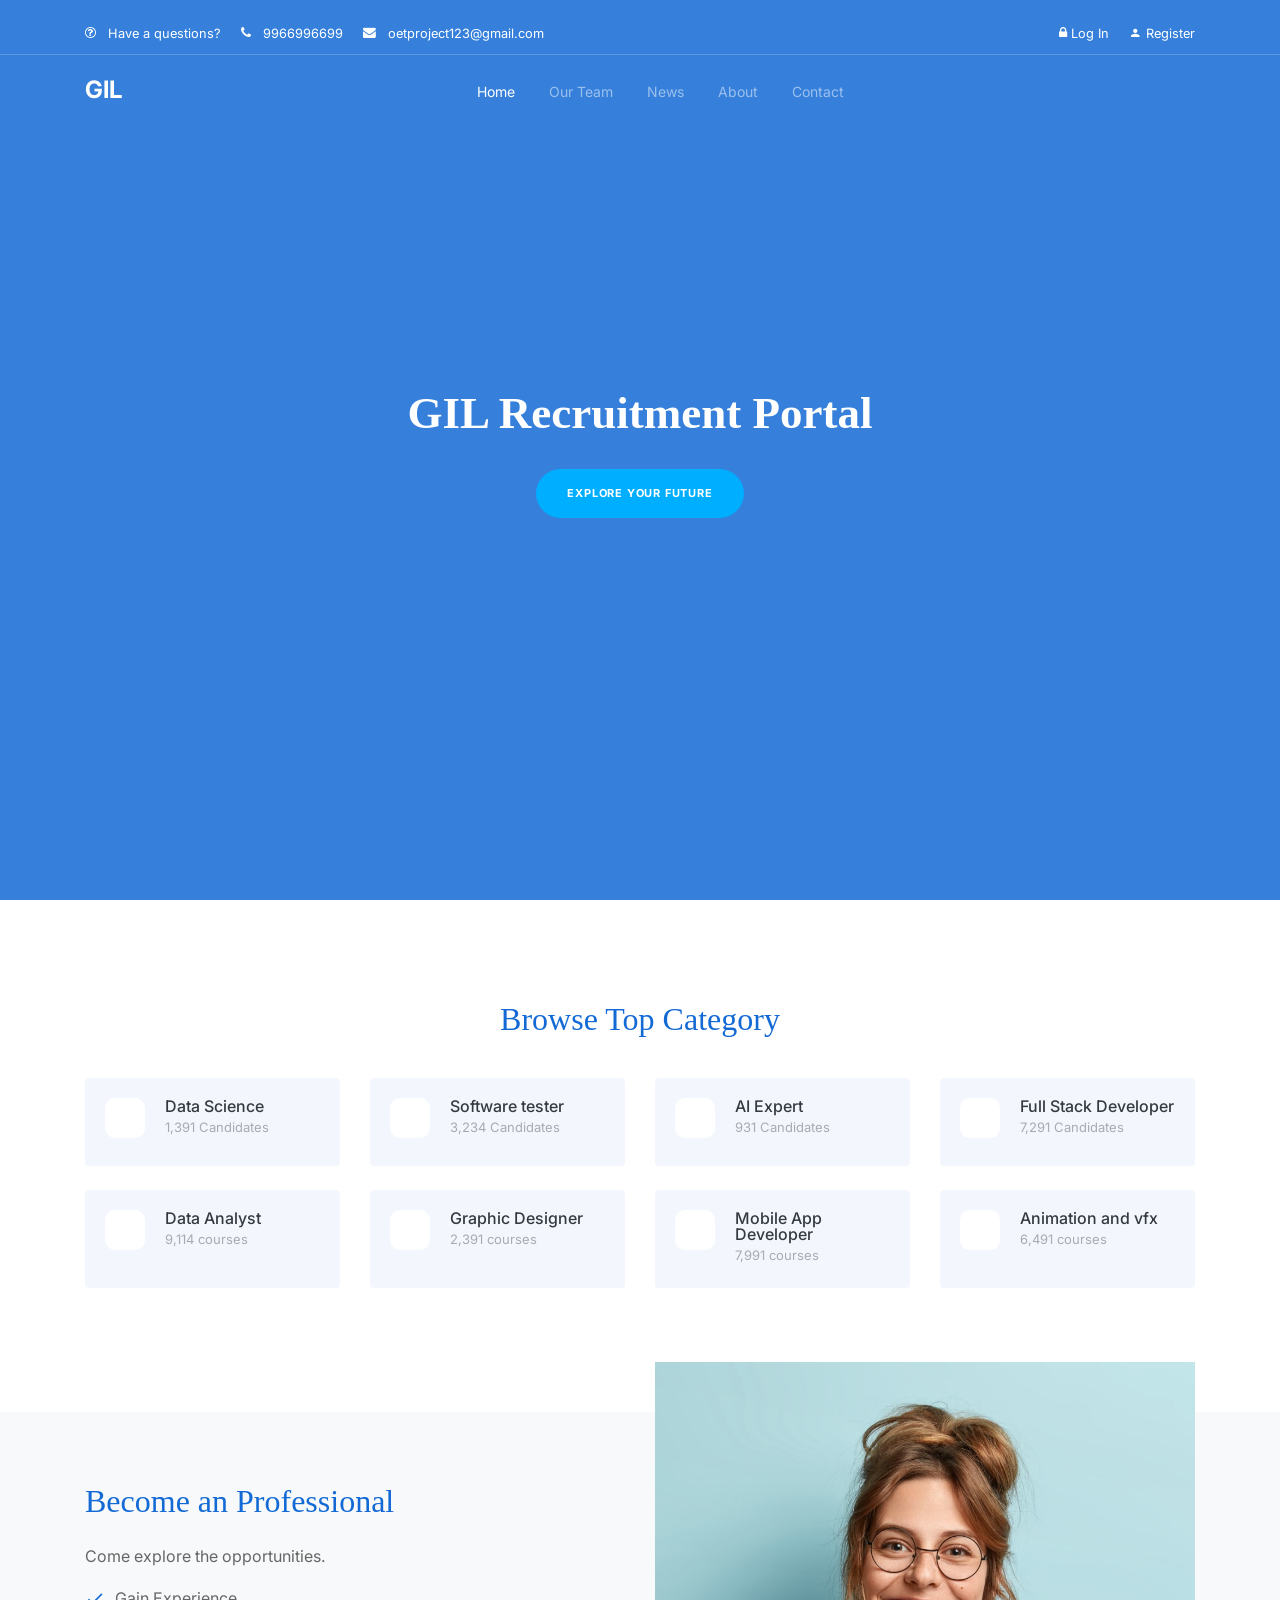
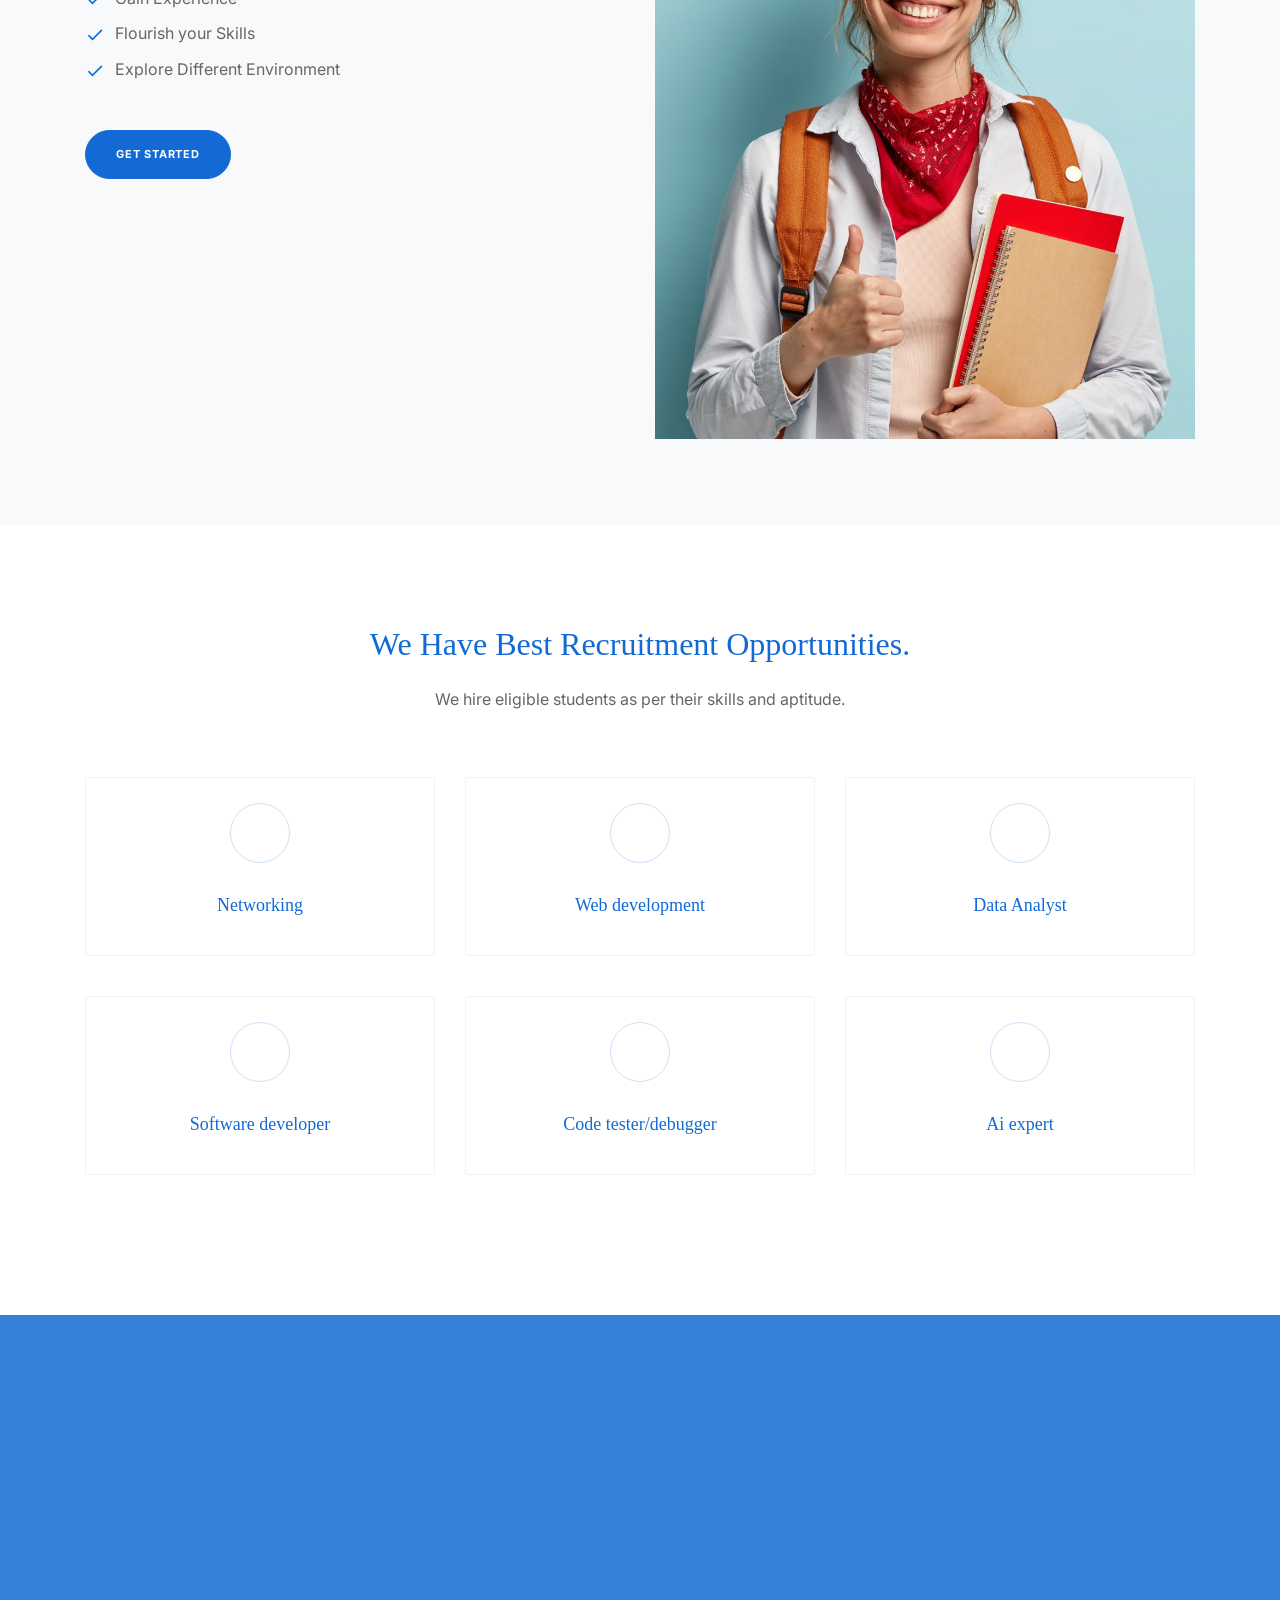
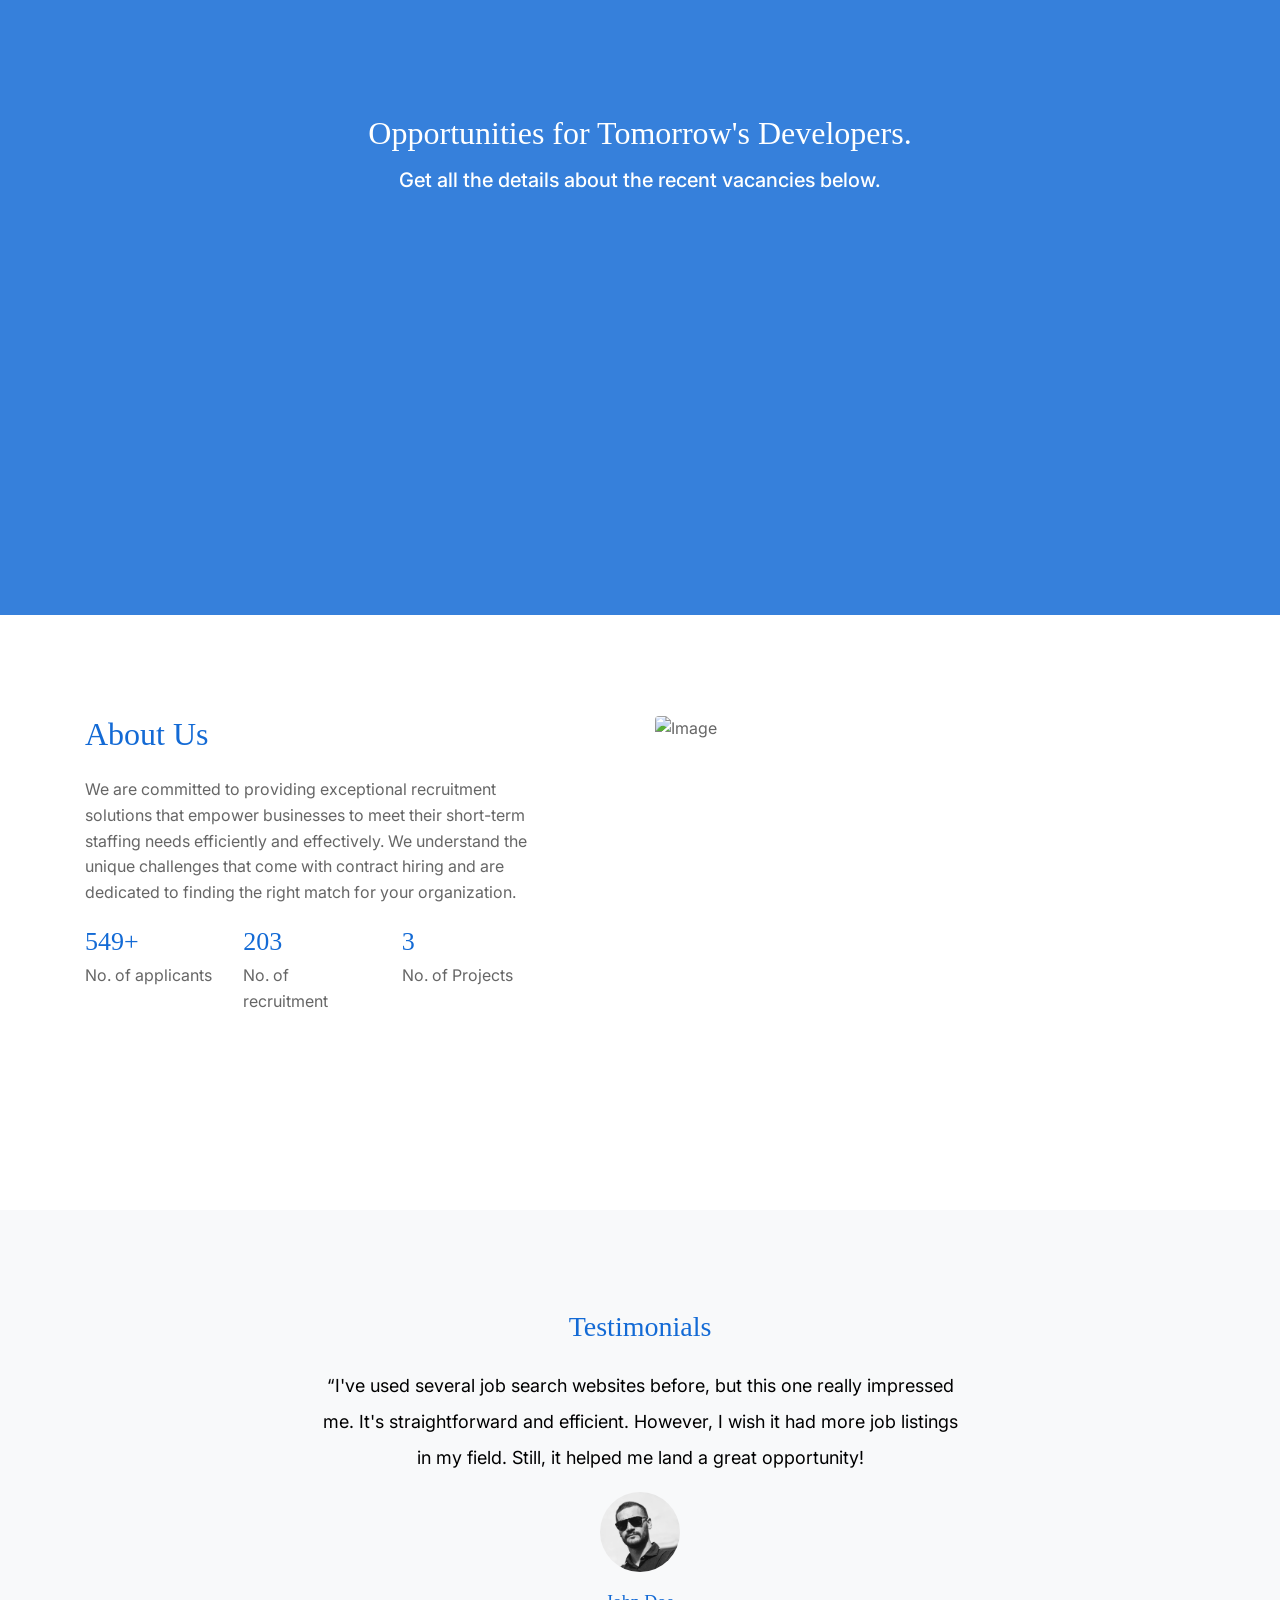
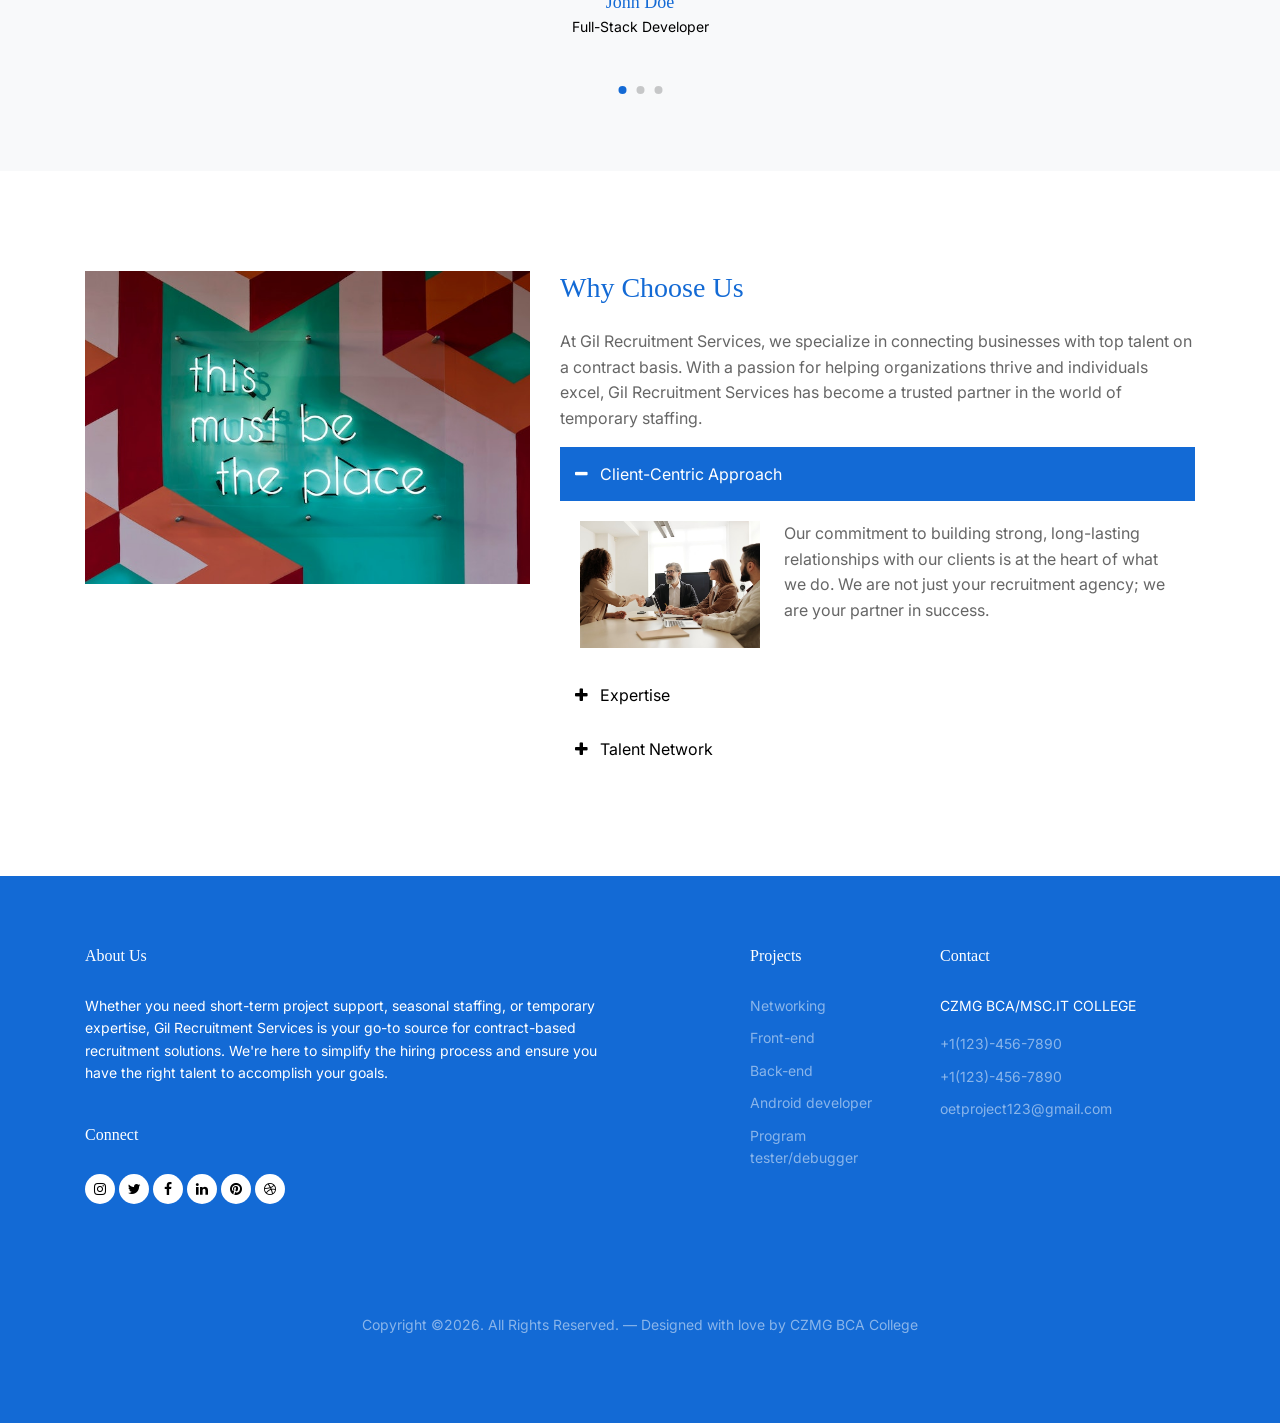
==== commit 924e9541: "working without profile view" ====
--- a/index.html
+++ b/index.html
@@ -48,7 +48,7 @@
         <div class="row align-items-center">
 
           <div class="col-6 col-lg-9">
-            <a href="#" class="small mr-3"><span class="icon-question-circle-o mr-2"></span> <span
+            <a href="pages/contact.html" class="small mr-3"><span class="icon-question-circle-o mr-2"></span> <span
                 class="d-none d-lg-inline-block">Have a questions?</span></a>
             <a href="#" class="small mr-3"><span class="icon-phone mr-2"></span> <span
                 class="d-none d-lg-inline-block">9966996699</span></a>
@@ -93,7 +93,7 @@
   </nav>
 
 
-  <div class="untree_co-hero overlay" style="background-image: url('images/hero-img-1-min.jpg');">
+  <div class="untree_co-hero overlay" style="background-image: url('https://www.simplilearn.com/ice9/free_resources_article_thumb/friend_class_in_cpp.jpg');">
 
 
     <div class="container" id="#container">
@@ -240,7 +240,7 @@
             <li>Explore Different Environment</li>
           </ul>
 
-          <p data-aos="fade-up" data-aos-delay="300"><a href="#" class="btn btn-primary">Get Started</a></p>
+          <p data-aos="fade-up" data-aos-delay="300"><a href="pages/login.php" class="btn btn-primary">Get Started</a></p>
 
         </div>
         <div class="col-lg-6" data-aos="fade-up" data-aos-delay="0">
